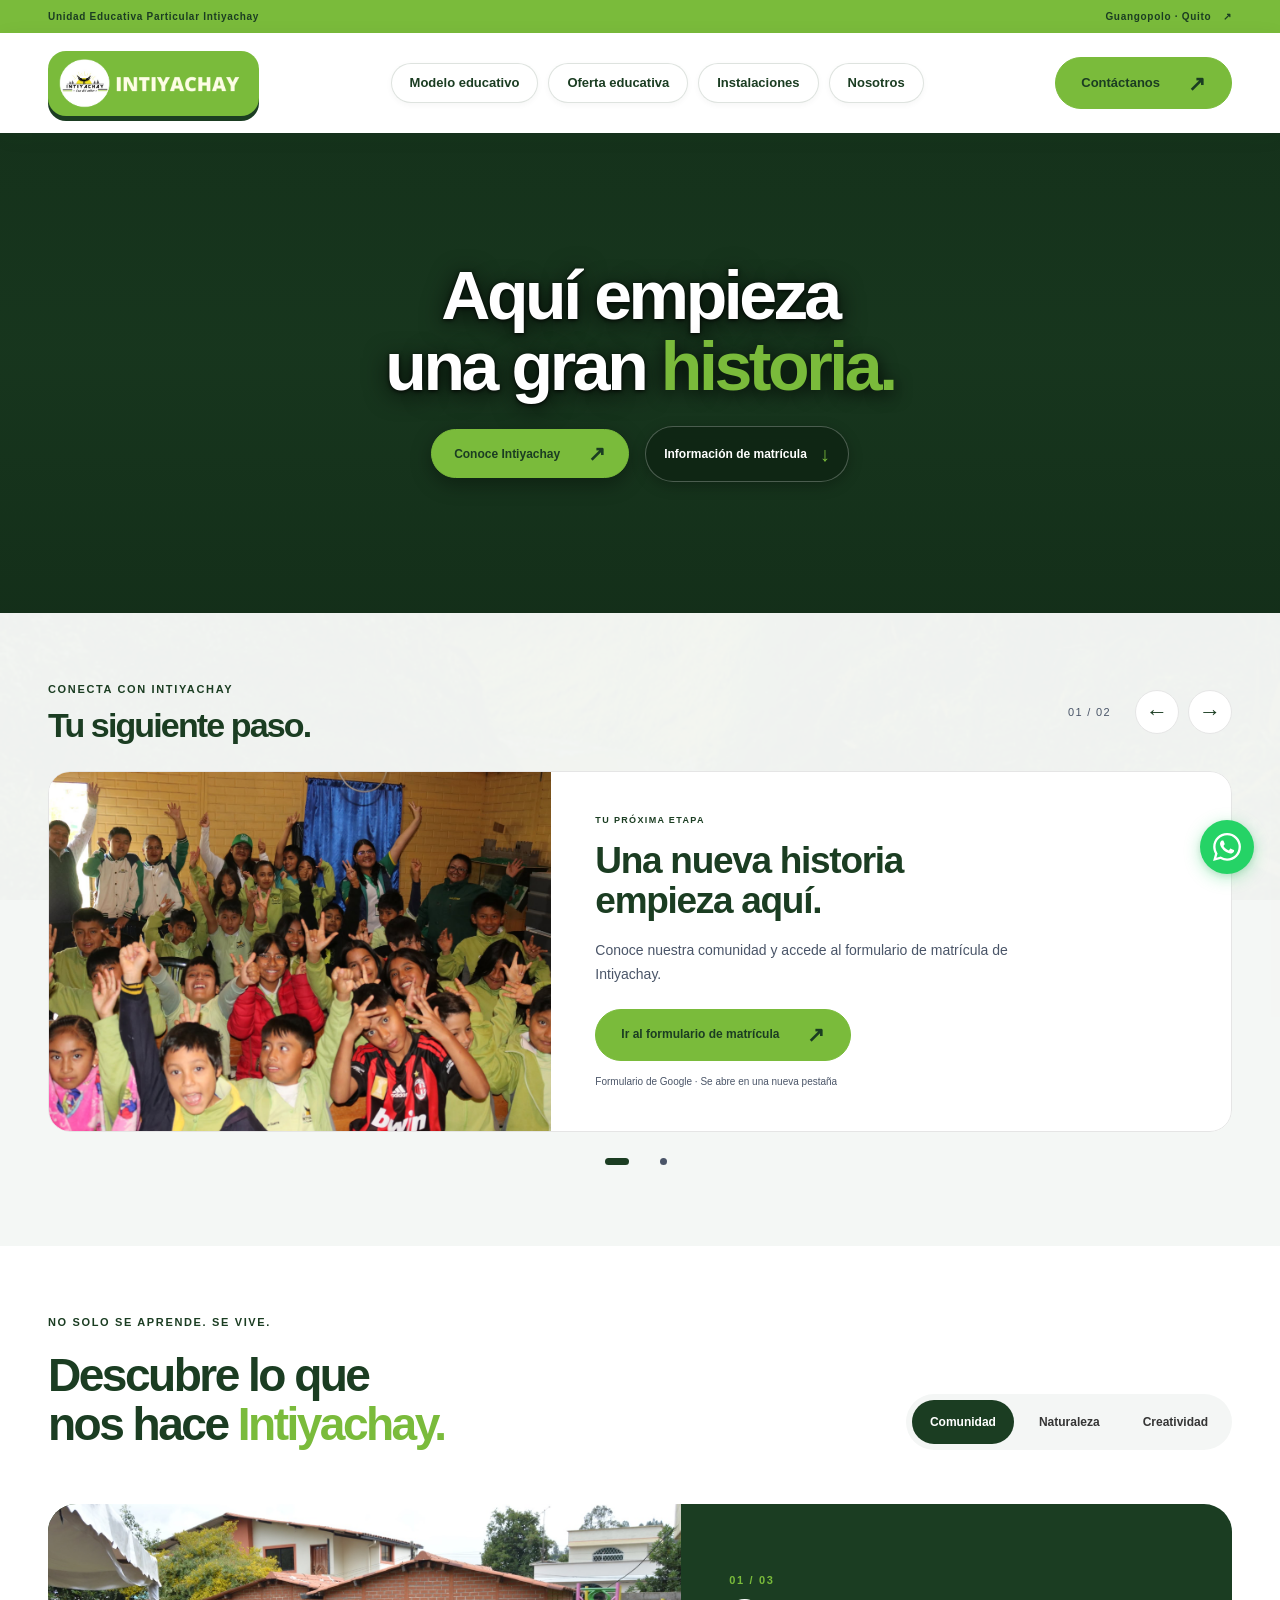
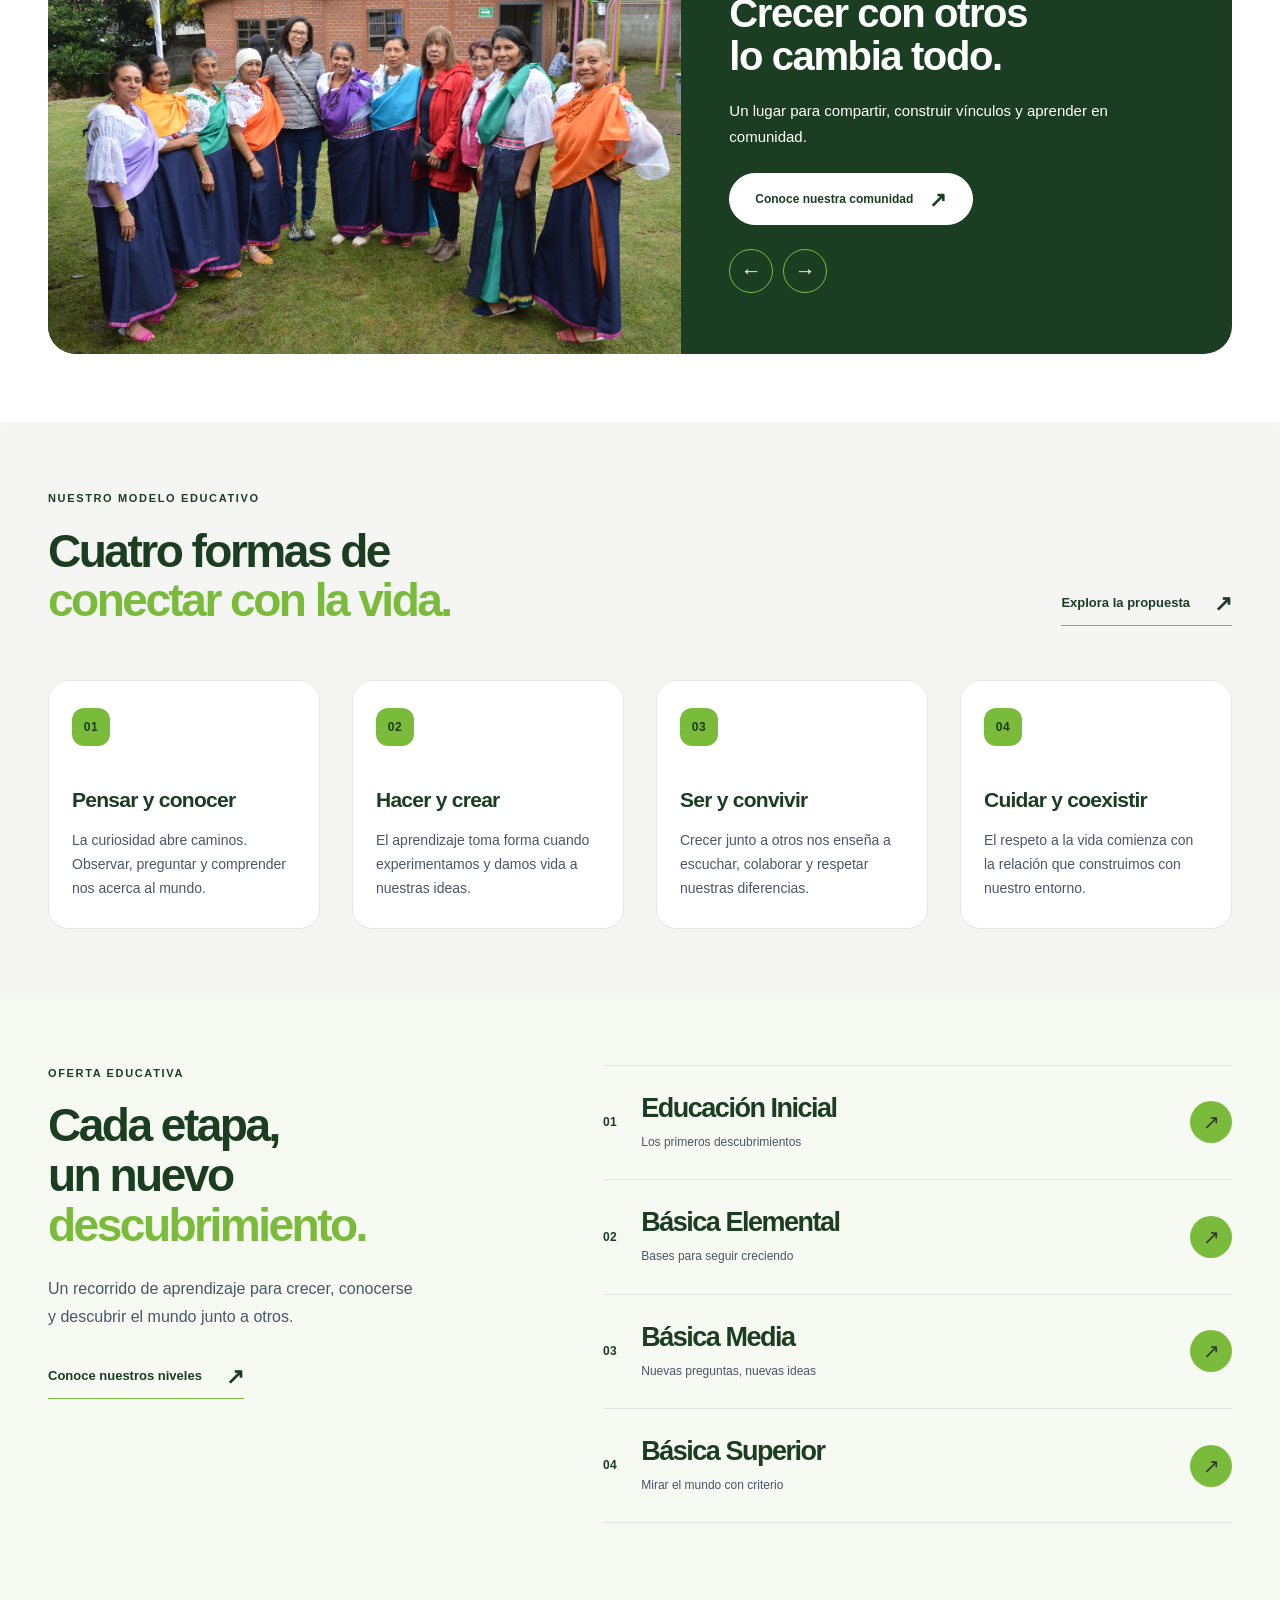
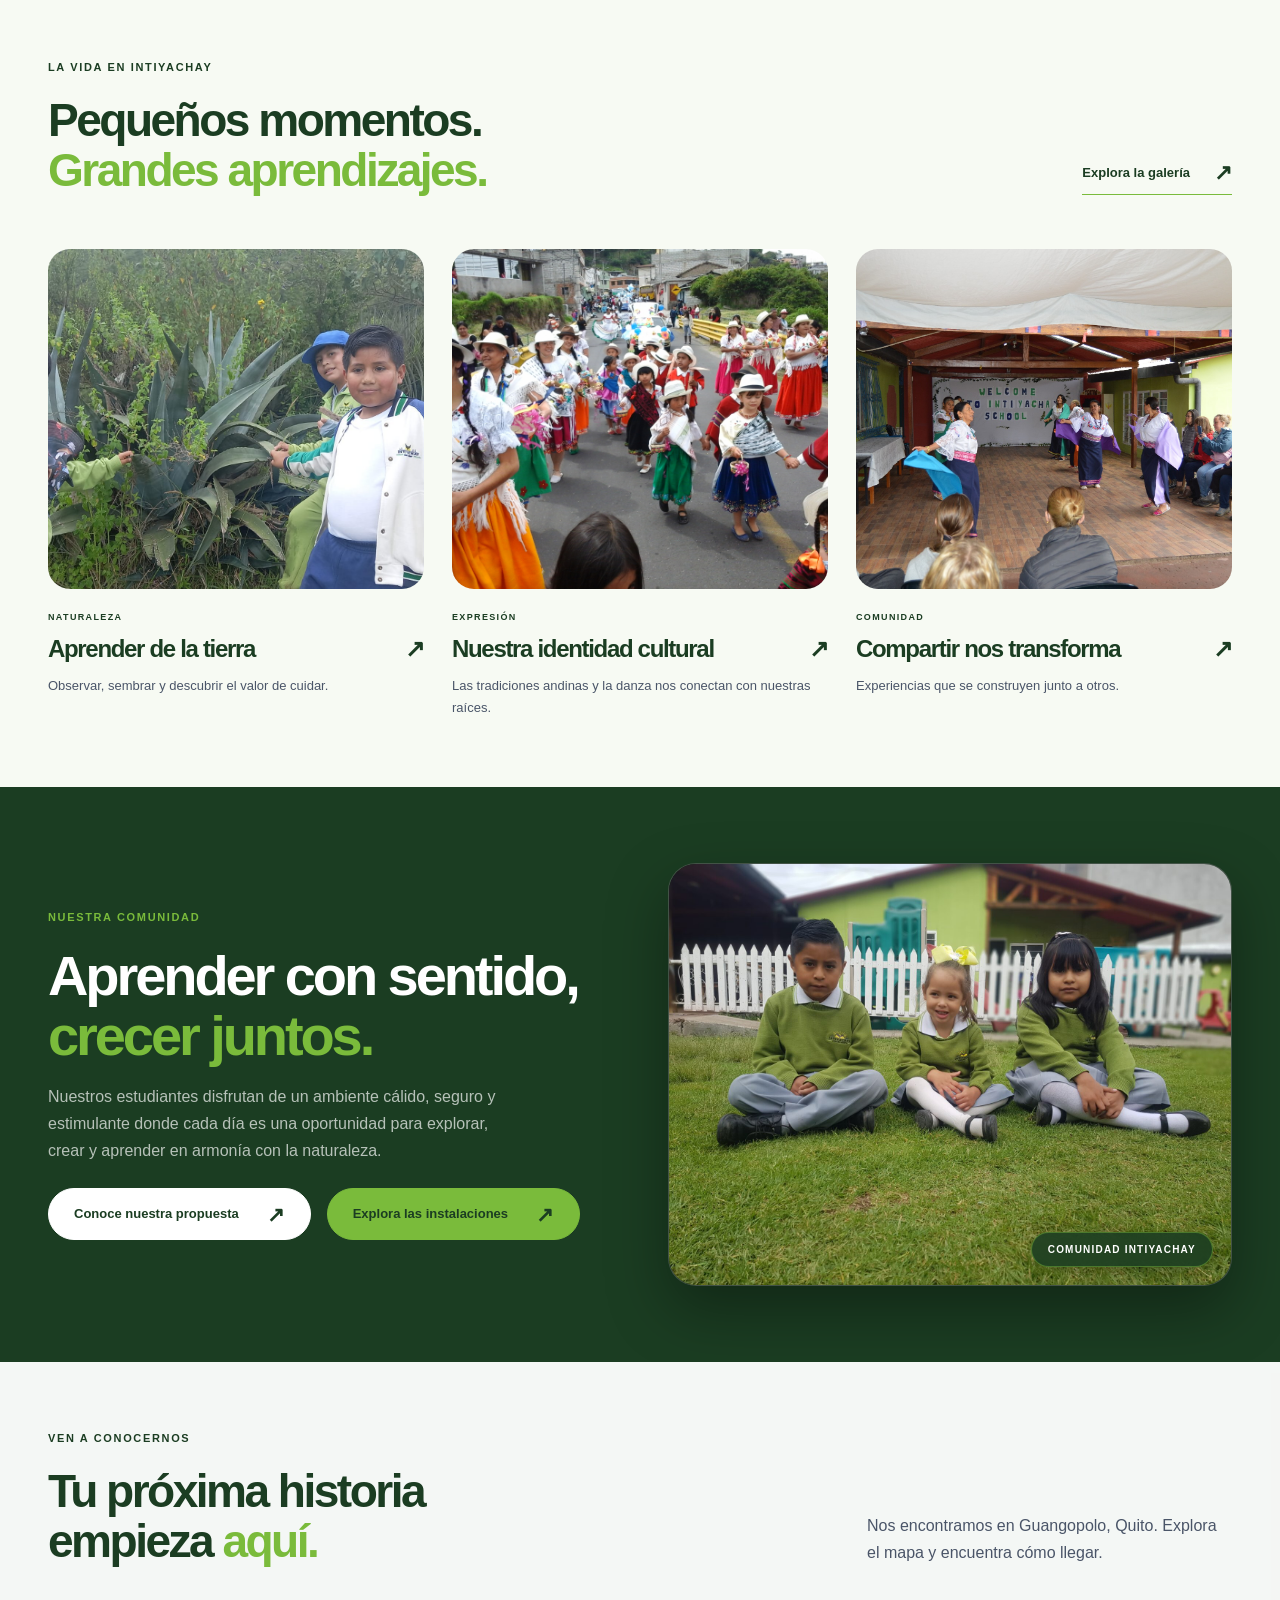
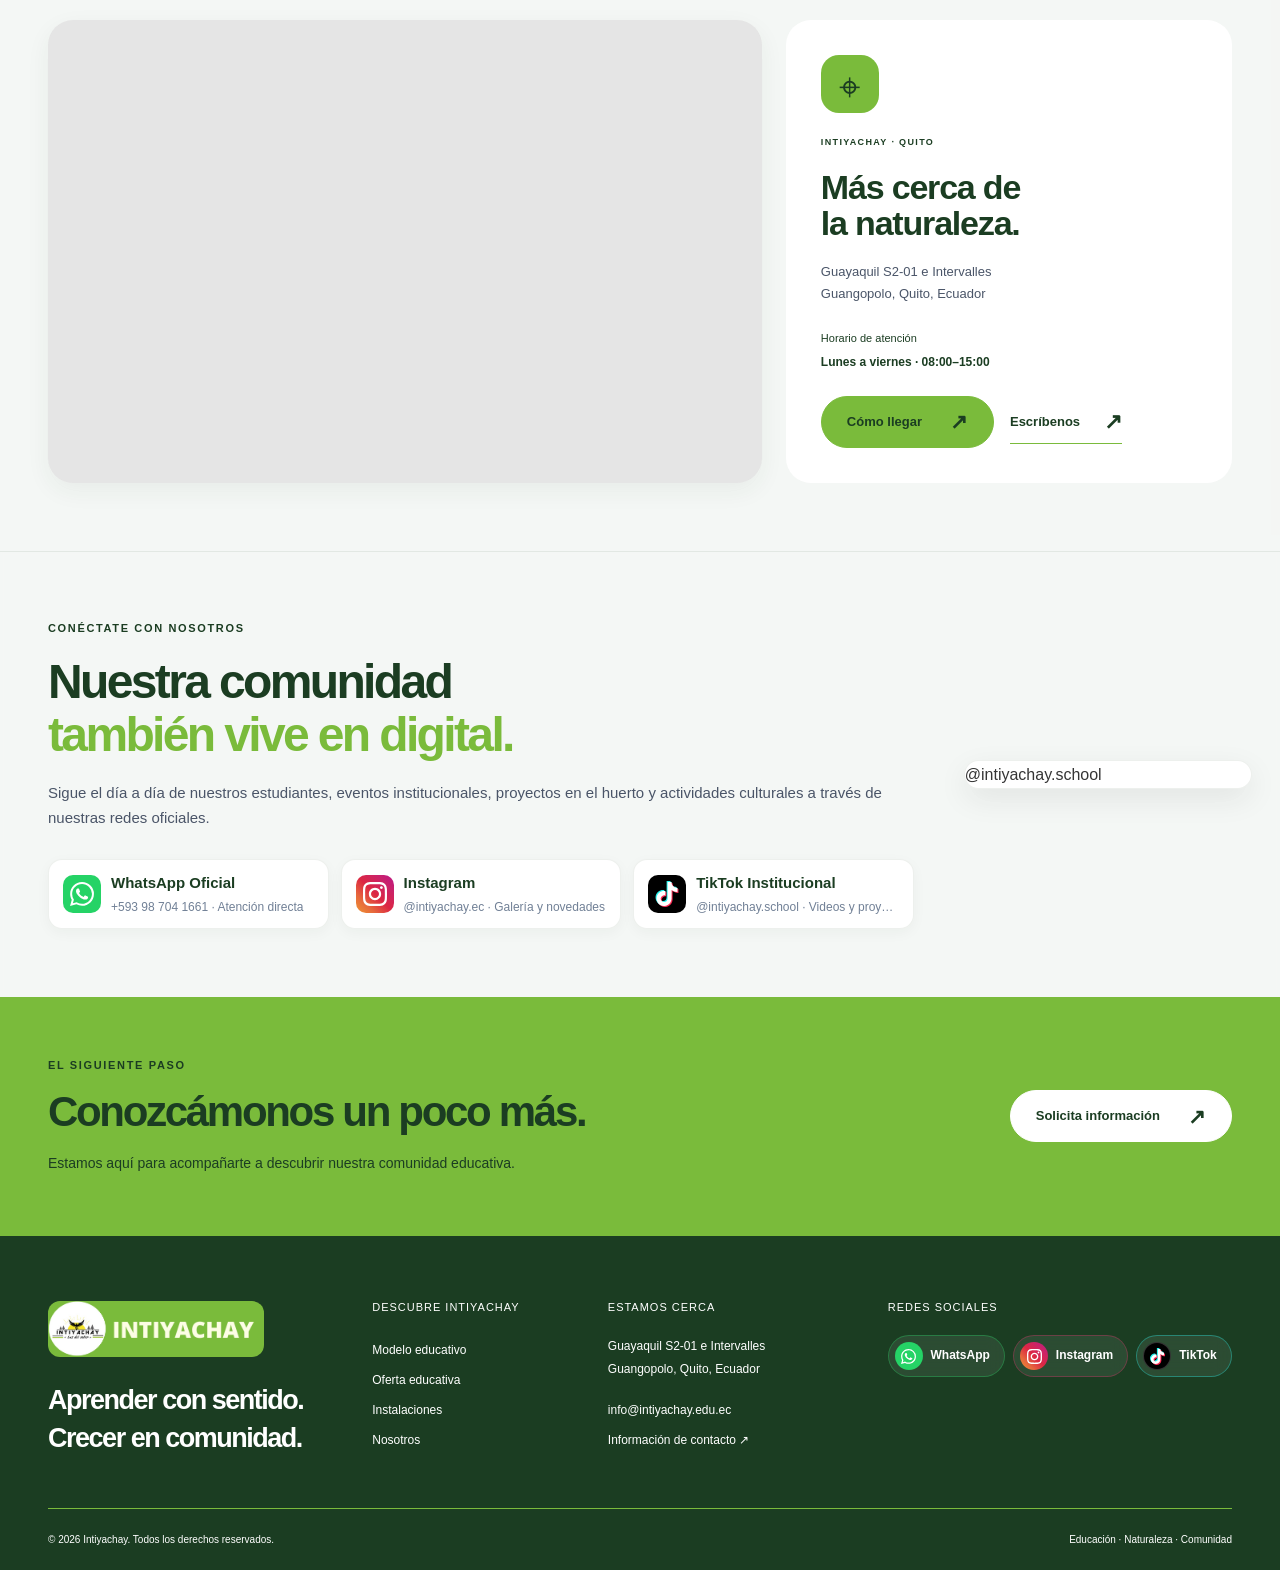
==== index.html @ d3e2aaf1 "Initial commit: Rediseño Intiyachay Vinculación" ====
<!DOCTYPE html>

<html lang="es">

<head>
  <meta charset="utf-8" />
  <meta content="width=device-width, initial-scale=1" name="viewport" />
  <meta content="Conoce Intiyachay: educación, naturaleza y comunidad en Guangopolo, Quito." name="description" />
  <meta content="noindex,nofollow" name="robots" />
  <meta content="#7ABB3B" name="theme-color" />
  <title>Aprender para la vida | Intiyachay</title>
  <link href="/assets/styles.css" rel="stylesheet" />
  <script defer="" src="/assets/site.js"></script>
</head>

<body><a class="skip" href="#contenido">Saltar al contenido</a>
  <div class="utility">
    <div class="container"><span>Unidad Educativa Particular Intiyachay</span><a href="/contacto/#ubicacion">Guangopolo
        · Quito <span aria-hidden="true">↗</span></a></div>
  </div>
  <header class="header">
    <div class="container nav-row"><a aria-label="Intiyachay, inicio" class="brand" href="/"><img
          alt="Logo horizontal original, con símbolo y nombre incluidos" class="" height="70" loading="eager"
          src="/assets/logo.png" width="270" /></a>
      <nav aria-label="Navegación principal" class="desktop-nav"><a href="/modelo-educativo/">Modelo educativo</a><a
          href="/oferta-educativa/">Oferta educativa</a><a href="/nuestras-instalciones/">Instalaciones</a><a
          href="/acerca-de-nosotros/">Nosotros</a></nav><a class="button small header-cta"
        href="/contacto/">Contáctanos<span aria-hidden="true">↗</span></a><button aria-controls="mobile-menu"
        aria-expanded="false" aria-label="Abrir menú" class="menu-toggle"><span></span><span></span></button>
    </div>
    <nav aria-label="Navegación móvil" hidden="" id="mobile-menu"><a href="/">Inicio</a><a
        href="/modelo-educativo/">Modelo educativo</a><a href="/oferta-educativa/">Oferta educativa</a><a
        href="/nuestras-instalciones/">Instalaciones</a><a href="/acerca-de-nosotros/">Nosotros</a><a
        href="/contacto/">Contacto</a></nav>
  </header>
  <main id="contenido">
    <section class="photo-hero video-bg-hero">
      <div class="hero-video-bg-wrap" aria-hidden="true">
        <video id="hero-school-video" autoplay muted loop playsinline preload="auto"
          poster="https://res.cloudinary.com/xzrna9hx/video/upload/so_2.5/v1792434461/education_intiyachayschool_7476114981381999877.jpg" class="hero-bg-video">
          <source
            src="https://res.cloudinary.com/xzrna9hx/video/upload/so_2.5/v1792434461/education_intiyachayschool_7476114981381999877.mp4"
            type="video/mp4" />Tu navegador no soporta reproducción de video.
        </video>
        <div class="hero-video-overlay"></div>
      </div>
      <div class="container hero-centered-container">
        <div class="photo-hero-copy hero-centered-copy">
          <h1>Aquí empieza<br />una gran <em>historia.</em></h1>
          <div class="actions">
            <a class="button" href="/modelo-educativo/">Conoce Intiyachay <span aria-hidden="true">↗</span></a>
            <a class="hero-secondary" href="#admisiones">Información de matrícula <span aria-hidden="true">↓</span></a>
          </div>
        </div>
      </div>
    </section>
    <section class="admissions-section" id="admisiones">
      <div class="container">
        <div class="admissions-heading">
          <div>
            <p class="eyebrow">CONECTA CON INTIYACHAY</p>
            <h2>Tu siguiente paso.</h2>
          </div>
          <div class="admission-controls"><span aria-live="polite" id="admission-count">01 / 02</span><button
              aria-label="Opción anterior de matrícula" id="admission-prev">←</button><button
              aria-label="Siguiente opción de matrícula" id="admission-next">→</button></div>
        </div>
        <div aria-label="Matrícula y actualización de datos" aria-roledescription="carrusel" class="admission-track"
          id="admission-track" role="region" tabindex="0">
          <article aria-label="1 de 2" aria-roledescription="diapositiva" class="admission-slide" id="slide-matricula">
            <div class="admission-image"><img alt="Estudiantes de Intiyachay en el jardín" height="1063" loading="lazy"
                src="/assets/historia-matricula.png" width="1280" /></div>
            <div class="admission-copy">
              <p class="eyebrow">TU PRÓXIMA ETAPA</p>
              <h3>Una nueva historia<br />empieza aquí.</h3>
              <p>Conoce nuestra comunidad y accede al formulario de matrícula de Intiyachay.</p><a class="button"
                href="https://docs.google.com/forms/d/e/1FAIpQLSeB1UW_MxGAD-Ws3VpCWZoEnzSv0jy-G7tlhfbfS23MJl0i-w/viewform"
                rel="noopener noreferrer" target="_blank">Ir al formulario de matrícula <span
                  aria-hidden="true">↗</span><span class="sr-only"> (Google Forms, nueva pestaña)</span></a><span
                class="form-note">Formulario de Google · Se abre en una nueva pestaña</span>
            </div>
          </article>
          <article aria-label="2 de 2" aria-roledescription="diapositiva" class="admission-slide" id="slide-datos">
            <div class="admission-image"><img alt="Comunidad de Intiyachay reunida" height="1063" loading="lazy"
                src="/assets/ninos-2do.jpg" width="1600" /></div>
            <div class="admission-copy">
              <p class="eyebrow">PARA NUESTRAS FAMILIAS</p>
              <h3>Sigamos creciendo<br />en comunidad.</h3>
              <p>Si ya formas parte de Intiyachay, accede al formulario de actualización de datos.</p><a class="button"
                href="https://docs.google.com/forms/d/e/1FAIpQLScJYqmVJ4dqxmjQPqfVJs_YnecJccep5hSrfWsobwogfGZnBA/viewform"
                rel="noopener noreferrer" target="_blank">Actualizar mis datos <span aria-hidden="true">↗</span><span
                  class="sr-only"> (Google Forms, nueva pestaña)</span></a><span class="form-note">Formulario de Google
                · Se abre en una nueva pestaña</span>
            </div>
          </article>
        </div>
        <div aria-label="Seleccionar opción" class="admission-dots" role="group"><button aria-label="Mostrar matrícula"
            aria-pressed="true" data-admission="0"></button><button aria-label="Mostrar actualización de datos"
            aria-pressed="false" data-admission="1"></button></div>
      </div>
    </section>
    <section class="experience-switcher section" id="experiencias">
      <div class="container">
        <div class="section-top">
          <div>
            <p class="eyebrow">NO SOLO SE APRENDE. SE VIVE.</p>
            <h2>Descubre lo que<br />nos hace <em>Intiyachay.</em></h2>
          </div>
          <div aria-label="Explorar experiencias" class="experience-controls" role="group"><button aria-pressed="true"
              data-experience="0">Comunidad</button><button aria-pressed="false"
              data-experience="1">Naturaleza</button><button aria-pressed="false"
              data-experience="2">Creatividad</button></div>
        </div>
        <div class="experience-stage"><img alt="La comunidad de Intiyachay reunida" height="1063" id="experience-image"
            loading="lazy" src="/assets/comunidad-actividad.jpeg" width="1600" />
          <div class="experience-story"><span class="eyebrow" id="experience-count">01 / 03</span>
            <h3 id="experience-title">Crecer con otros<br />lo cambia todo.</h3>
            <p id="experience-text">Un lugar para compartir, construir vínculos y aprender en comunidad.</p><a
              class="button light" href="/acerca-de-nosotros/" id="experience-link">Conoce nuestra comunidad <span
                aria-hidden="true">↗</span></a>
            <div class="experience-arrows"><button aria-label="Experiencia anterior"
                id="experience-prev">←</button><button aria-label="Experiencia siguiente"
                id="experience-next">→</button></div>
          </div>
        </div>
      </div>
    </section>
    <section class="section soft">
      <div class="container">
        <div class="section-top">
          <div>
            <p class="eyebrow">NUESTRO MODELO EDUCATIVO</p>
            <h2>Cuatro formas de<br /> <em>conectar con la vida.</em></h2>
          </div><a class="text-link" href="/modelo-educativo/">Explora la propuesta<span aria-hidden="true">↗</span></a>
        </div>
        <div class="pillars">
          <article><span class="number">01</span>
            <h3>Pensar y conocer</h3>
            <p>La curiosidad abre caminos. Observar, preguntar y comprender nos acerca al mundo.</p>
          </article>
          <article><span class="number">02</span>
            <h3>Hacer y crear</h3>
            <p>El aprendizaje toma forma cuando experimentamos y damos vida a nuestras ideas.</p>
          </article>
          <article><span class="number">03</span>
            <h3>Ser y convivir</h3>
            <p>Crecer junto a otros nos enseña a escuchar, colaborar y respetar nuestras diferencias.</p>
          </article>
          <article><span class="number">04</span>
            <h3>Cuidar y coexistir</h3>
            <p>El respeto a la vida comienza con la relación que construimos con nuestro entorno.</p>
          </article>
        </div>
      </div>
    </section>
    <section class="section container education-layout">
      <div>
        <p class="eyebrow">OFERTA EDUCATIVA</p>
        <h2>Cada etapa,<br /> un nuevo<br /> <em>descubrimiento.</em></h2>
        <p class="section-description">Un recorrido de aprendizaje para crecer, conocerse y descubrir el mundo junto a
          otros.</p><a class="text-link" href="/oferta-educativa/">Conoce nuestros niveles<span
            aria-hidden="true">↗</span></a>
      </div>
      <div class="level-rows"><a href="/oferta-educativa/#inicial"><span class="number">01</span>
          <div>
            <h3>Educación Inicial</h3>
            <p>Los primeros descubrimientos</p>
          </div><span aria-hidden="true" class="round-arrow">↗</span>
        </a><a href="/oferta-educativa/#basica-elemental"><span class="number">02</span>
          <div>
            <h3>Básica Elemental</h3>
            <p>Bases para seguir creciendo</p>
          </div><span aria-hidden="true" class="round-arrow">↗</span>
        </a><a href="/oferta-educativa/#basica-media"><span class="number">03</span>
          <div>
            <h3>Básica Media</h3>
            <p>Nuevas preguntas, nuevas ideas</p>
          </div><span aria-hidden="true" class="round-arrow">↗</span>
        </a><a href="/oferta-educativa/#basica-superior"><span class="number">04</span>
          <div>
            <h3>Básica Superior</h3>
            <p>Mirar el mundo con criterio</p>
          </div><span aria-hidden="true" class="round-arrow">↗</span>
        </a></div>
    </section>
    <section class="section stories">
      <div class="container">
        <div class="section-top">
          <div>
            <p class="eyebrow">LA VIDA EN INTIYACHAY</p>
            <h2>Pequeños momentos.<br /> <em>Grandes aprendizajes.</em></h2>
          </div><a class="text-link" href="/nuestras-instalciones/#galeria">Explora la galería<span
              aria-hidden="true">↗</span></a>
        </div>
        <div class="story-grid"><a class="story" href="/nuestras-instalciones/#galeria">
            <div class="story-photo"><img alt="Estudiante trabajando con una herramienta en la tierra" class=""
                height="1062" loading="lazy" src="/assets/huerto-cosecha.jpeg" width="595" /></div><span
              class="eyebrow">NATURALEZA</span>
            <h3>Aprender de la tierra <span aria-hidden="true">↗</span></h3>
            <p>Observar, sembrar y descubrir el valor de cuidar.</p>
          </a><a class="story" href="/nuestras-instalciones/#galeria">
            <div class="story-photo"><img alt="Personas pintando un mural" class="" height="1063" loading="lazy"
                src="/assets/danza-desfile.jpg" width="1600" /></div><span class="eyebrow">EXPRESIÓN</span>
            <h3>Nuestra identidad cultural <span aria-hidden="true">↗</span></h3>
            <p>Las tradiciones andinas y la danza nos conectan con nuestras raíces.</p>
          </a><a class="story" href="/nuestras-instalciones/#galeria">
            <div class="story-photo"><img alt="Actividad grupal en un espacio cubierto" class="" height="1063"
                loading="lazy" src="/assets/actividad-patio.jpeg" width="1600" /></div><span
              class="eyebrow">COMUNIDAD</span>
            <h3>Compartir nos transforma <span aria-hidden="true">↗</span></h3>
            <p>Experiencias que se construyen junto a otros.</p>
          </a></div>
      </div>
    </section>
    <section class="school-film section">
      <div class="container film-layout">
        <div class="film-copy">
          <p class="eyebrow">NUESTRA COMUNIDAD</p>
          <h2>Aprender con sentido,<br /><em>crecer juntos.</em></h2>
          <p>Nuestros estudiantes disfrutan de un ambiente cálido, seguro y estimulante donde cada día es una
            oportunidad para explorar, crear y aprender en armonía con la naturaleza.</p>
          <div class="actions" style="margin-top:24px;display:flex;gap:16px;flex-wrap:wrap;"><a class="button light"
              href="/modelo-educativo/">Conoce nuestra propuesta <span aria-hidden="true">↗</span></a><a class="button"
              href="/nuestras-instalciones/"
              style="background:var(--green);color:var(--forest);border-color:var(--green);">Explora las instalaciones
              <span aria-hidden="true">↗</span></a></div>
        </div>
        <div class="film-slot student-highlight-card">
          <div class="highlight-image-wrap"><img
              alt="Tres estudiantes de Intiyachay con uniforme verde en el jardín escolar" height="1152" loading="lazy"
              src="/assets/portada-estudiantes.jpeg" width="1536" />
            <div class="highlight-photo-badge"><span>COMUNIDAD INTIYACHAY</span></div>
          </div>
        </div>
      </div>
    </section>
    <section class="location-experience section" id="visitanos">
      <div class="container">
        <div class="section-top">
          <div>
            <p class="eyebrow">VEN A CONOCERNOS</p>
            <h2>Tu próxima historia<br />empieza <em>aquí.</em></h2>
          </div>
          <p class="section-description">Nos encontramos en Guangopolo, Quito. Explora el mapa y encuentra cómo llegar.
          </p>
        </div>
        <div class="map-layout">
          <div class="map-card"><iframe allowfullscreen="" loading="lazy" referrerpolicy="no-referrer-when-downgrade"
              src="https://maps.google.com/maps?q=Plantel%20Educativo%20IntiYachay%2C%20Quito%20170801&amp;t=m&amp;z=17&amp;output=embed&amp;iwloc=near"
              title="Mapa de ubicación de la Unidad Educativa Intiyachay en Guangopolo"></iframe></div>
          <div class="location-card"><span aria-hidden="true" class="location-pin">⌖</span>
            <p class="eyebrow">INTIYACHAY · QUITO</p>
            <h3>Más cerca de<br />la naturaleza.</h3>
            <p>Guayaquil S2-01 e Intervalles<br />Guangopolo, Quito, Ecuador</p>
            <div class="location-hours"><span>Horario de atención</span><strong>Lunes a viernes · 08:00–15:00</strong>
            </div><a class="button"
              href="https://www.google.com/maps/dir/?api=1&amp;destination=Plantel+Educativo+Intiyachay+Quito"
              rel="noopener noreferrer" target="_blank">Cómo llegar <span aria-hidden="true">↗</span><span
                class="sr-only"> (nueva pestaña)</span></a><a class="text-link"
              href="mailto:info@intiyachay.edu.ec">Escríbenos <span aria-hidden="true">↗</span></a>
          </div>
        </div>
      </div>
    </section>
    <section class="community-social-section section soft">
      <div class="container community-social-grid">
        <div class="community-social-copy">
          <p class="eyebrow">CONÉCTATE CON NOSOTROS</p>
          <h2>Nuestra comunidad<br /><em>también vive en digital.</em></h2>
          <p>Sigue el día a día de nuestros estudiantes, eventos institucionales, proyectos en el huerto y actividades
            culturales a través de nuestras redes oficiales.</p>
          <div class="social-channels-list"><a class="social-channel-item whatsapp"
              href="https://api.whatsapp.com/send?phone=593987041661&amp;text=%C2%A1Buen%20d%C3%ADa%20Centro%20Educativo%20Particular%20Intiyachay!%20%F0%9F%8C%9F%20Deseo%20m%C3%A1s%20informaci%C3%B3n%20sobre%20sus%20servicios%20educativos%20%20%F0%9F%93%9A"
              target="_blank" rel="noopener noreferrer">
              <div class="social-channel-icon"><svg viewBox="0 0 24 24" fill="currentColor">
                  <path
                    d="M17.472 14.382c-.297-.149-1.758-.867-2.03-.967-.273-.099-.471-.148-.67.15-.197.297-.767.966-.94 1.164-.173.199-.347.223-.644.075-.297-.15-1.255-.463-2.39-1.475-.883-.788-1.48-1.761-1.653-2.059-.173-.297-.019-.458.13-.606.134-.133.298-.347.446-.52.149-.174.198-.298.298-.497.099-.198.05-.371-.025-.52-.075-.149-.669-1.612-.916-2.207-.242-.579-.487-.5-.669-.51l-.57-.01c-.198 0-.52.074-.792.372-.272.297-1.04 1.016-1.04 2.479 0 1.462 1.065 2.875 1.213 3.074.149.198 2.096 3.2 5.077 4.487.709.306 1.262.489 1.694.625.712.227 1.36.195 1.871.118.571-.085 1.758-.719 2.006-1.413.248-.694.248-1.289.173-1.413-.074-.124-.272-.198-.57-.347m-5.421 7.403h-.004a9.87 9.87 0 01-5.031-1.378l-.361-.214-3.741.982.998-3.648-.235-.374a9.86 9.86 0 01-1.51-5.26c.001-5.45 4.436-9.884 9.888-9.884 2.64 0 5.122 1.03 6.988 2.898a9.825 9.825 0 012.893 6.994c-.003 5.45-4.437 9.884-9.885 9.884m8.413-18.297A11.815 11.815 0 0012.05 0C5.495 0 .16 5.335.157 11.892c0 2.096.547 4.142 1.588 5.945L.057 24l6.305-1.654a11.882 11.882 0 005.683 1.448h.005c6.554 0 11.89-5.335 11.893-11.893a11.821 11.821 0 00-3.48-8.413z" />
                </svg></div>
              <div class="social-channel-details"><strong>WhatsApp Oficial</strong><span>+593 98 704 1661 · Atención
                  directa</span></div><span class="social-channel-badge">Escribir ↗</span>
            </a><a class="social-channel-item instagram" href="https://www.instagram.com/intiyachay.ec/" target="_blank"
              rel="noopener noreferrer">
              <div class="social-channel-icon"><svg viewBox="0 0 24 24" fill="currentColor">
                  <path
                    d="M12 2.163c3.204 0 3.584.012 4.85.07 3.252.148 4.771 1.691 4.919 4.919.058 1.265.069 1.645.069 4.849 0 3.205-.012 3.584-.069 4.849-.149 3.225-1.664 4.771-4.919 4.919-1.266.058-1.644.07-4.85.07-3.204 0-3.584-.012-4.849-.07-3.26-.149-4.771-1.699-4.919-4.92-.058-1.265-.07-1.644-.07-4.849 0-3.204.013-3.583.07-4.849.149-3.227 1.664-4.771 4.919-4.919 1.266-.057 1.645-.069 4.849-.069zm0-2.163c-3.259 0-3.667.014-4.947.072-4.358.2-6.78 2.618-6.98 6.98-.059 1.281-.073 1.689-.073 4.948 0 3.259.014 3.668.072 4.948.2 4.358 2.618 6.78 6.98 6.98 1.281.058 1.689.072 4.948.072 3.259 0 3.668-.014 4.948-.072 4.354-.2 6.782-2.618 6.979-6.98.059-1.28.073-1.689.073-4.948 0-3.259-.014-3.667-.072-4.947-.196-4.354-2.617-6.78-6.979-6.98-1.281-.059-1.69-.073-4.949-.073zm0 5.838c-3.403 0-6.162 2.759-6.162 6.162s2.759 6.163 6.162 6.163 6.162-2.759 6.162-6.163c0-3.403-2.759-6.162-6.162-6.162zm0 10.162c-2.209 0-4-1.79-4-4 0-2.209 1.791-4 4-4s4 1.791 4 4c0 2.21-1.791 4-4 4zm6.406-11.845c-.796 0-1.441.645-1.441 1.44s.645 1.44 1.441 1.44c.795 0 1.439-.645 1.439-1.44s-.644-1.44-1.439-1.44z" />
                </svg></div>
              <div class="social-channel-details"><strong>Instagram</strong><span>@intiyachay.ec · Galería y
                  novedades</span></div><span class="social-channel-badge">Seguir ↗</span>
            </a><a class="social-channel-item tiktok" href="https://www.tiktok.com/@intiyachay.school" target="_blank"
              rel="noopener noreferrer">
              <div class="social-channel-icon"><svg viewBox="0 0 24 24" fill="currentColor">
                  <path
                    d="M12.525.02c1.31-.02 2.61-.01 3.91-.02.08 1.53.63 3.09 1.75 4.17 1.12 1.11 2.7 1.62 4.24 1.79v4.03c-1.44-.05-2.89-.35-4.2-.97-.57-.26-1.1-.59-1.62-.93-.01 2.92.01 5.84-.02 8.75-.08 1.4-.54 2.79-1.35 3.94-1.31 1.92-3.58 3.17-5.91 3.21-1.43.08-2.86-.31-4.08-1.03-2.02-1.19-3.44-3.37-3.65-5.71-.02-.5-.03-1-.01-1.49.18-1.9 1.12-3.72 2.58-4.96 1.66-1.44 3.98-2.13 6.15-1.72.02 1.48-.04 2.96-.04 4.44-.99-.32-2.15-.23-3.02.37-.63.41-1.11 1.04-1.36 1.75-.21.51-.24 1.07-.14 1.61.24 1.64 1.82 2.89 3.5 2.74 1.41-.05 2.67-.97 3.09-2.31.2-.53.28-1.1.27-1.67V0z" />
                </svg></div>
              <div class="social-channel-details"><strong>TikTok Institucional</strong><span>@intiyachay.school · Videos
                  y proyectos</span></div><span class="social-channel-badge">Seguir ↗</span>
            </a></div>
        </div>
        <div class="community-tiktok-creator-wrap">
          <blockquote class="tiktok-embed" cite="https://www.tiktok.com/@intiyachay.school"
            data-unique-id="intiyachay.school" data-embed-type="creator" style="max-width: 780px; min-width: 288px;">
            <section><a target="_blank"
                href="https://www.tiktok.com/@intiyachay.school?refer=creator_embed">@intiyachay.school</a></section>
          </blockquote>
        </div>
      </div>
    </section>
    <section class="contact-band">
      <div class="container">
        <div>
          <p class="eyebrow">EL SIGUIENTE PASO</p>
          <h2>Conozcámonos un poco más.</h2>
          <p>Estamos aquí para acompañarte a descubrir nuestra comunidad educativa.</p>
        </div><a class="button light" href="/contacto/">Solicita información<span aria-hidden="true">↗</span></a>
      </div>
    </section>
  </main>
  <footer>
    <div class="container footer-grid">
      <div class="footer-brand"><a aria-label="Intiyachay, inicio" href="/"><img
            alt="Logo horizontal original, con símbolo y nombre incluidos" class="" height="70" loading="lazy"
            src="/assets/logo.png" width="270" /></a>
        <p>Aprender con sentido.<br /> Crecer en comunidad.</p>
      </div>
      <div>
        <h2>Descubre Intiyachay</h2><a href="/modelo-educativo/">Modelo educativo</a><a href="/oferta-educativa/">Oferta
          educativa</a><a href="/nuestras-instalciones/">Instalaciones</a><a href="/acerca-de-nosotros/">Nosotros</a>
      </div>
      <div>
        <h2>Estamos cerca</h2>
        <p>Guayaquil S2-01 e Intervalles<br /> Guangopolo, Quito, Ecuador</p><a
          href="mailto:info@intiyachay.edu.ec">info@intiyachay.edu.ec</a><a href="/contacto/">Información de contacto
          ↗</a>
      </div>
      <div>
        <h2>Redes Sociales</h2>
        <div class="footer-social-strip">
          <a href="https://api.whatsapp.com/send?phone=593987041661&amp;text=%C2%A1Buen%20d%C3%ADa%20Centro%20Educativo%20Particular%20Intiyachay!%20%F0%9F%8C%9F%20Deseo%20m%C3%A1s%20informaci%C3%B3n%20sobre%20sus%20servicios%20educativos%20%20%F0%9F%93%9A"
            target="_blank" rel="noopener noreferrer" class="footer-social-btn whatsapp">
            <span class="icon-circle"><svg viewBox="0 0 24 24" fill="currentColor">
                <path
                  d="M17.472 14.382c-.297-.149-1.758-.867-2.03-.967-.273-.099-.471-.148-.67.15-.197.297-.767.966-.94 1.164-.173.199-.347.223-.644.075-.297-.15-1.255-.463-2.39-1.475-.883-.788-1.48-1.761-1.653-2.059-.173-.297-.019-.458.13-.606.134-.133.298-.347.446-.52.149-.174.198-.298.298-.497.099-.198.05-.371-.025-.52-.075-.149-.669-1.612-.916-2.207-.242-.579-.487-.5-.669-.51l-.57-.01c-.198 0-.52.074-.792.372-.272.297-1.04 1.016-1.04 2.479 0 1.462 1.065 2.875 1.213 3.074.149.198 2.096 3.2 5.077 4.487.709.306 1.262.489 1.694.625.712.227 1.36.195 1.871.118.571-.085 1.758-.719 2.006-1.413.248-.694.248-1.289.173-1.413-.074-.124-.272-.198-.57-.347m-5.421 7.403h-.004a9.87 9.87 0 01-5.031-1.378l-.361-.214-3.741.982.998-3.648-.235-.374a9.86 9.86 0 01-1.51-5.26c.001-5.45 4.436-9.884 9.888-9.884 2.64 0 5.122 1.03 6.988 2.898a9.825 9.825 0 012.893 6.994c-.003 5.45-4.437 9.884-9.885 9.884m8.413-18.297A11.815 11.815 0 0012.05 0C5.495 0 .16 5.335.157 11.892c0 2.096.547 4.142 1.588 5.945L.057 24l6.305-1.654a11.882 11.882 0 005.683 1.448h.005c6.554 0 11.89-5.335 11.893-11.893a11.821 11.821 0 00-3.48-8.413z" />
              </svg></span>
            <span>WhatsApp</span>
          </a>
          <a href="https://www.instagram.com/intiyachay.ec/" target="_blank" rel="noopener noreferrer"
            class="footer-social-btn instagram">
            <span class="icon-circle"><svg viewBox="0 0 24 24" fill="currentColor">
                <path
                  d="M12 2.163c3.204 0 3.584.012 4.85.07 3.252.148 4.771 1.691 4.919 4.919.058 1.265.069 1.645.069 4.849 0 3.205-.012 3.584-.069 4.849-.149 3.225-1.664 4.771-4.919 4.919-1.266.058-1.644.07-4.85.07-3.204 0-3.584-.012-4.849-.07-3.26-.149-4.771-1.699-4.919-4.92-.058-1.265-.07-1.644-.07-4.849 0-3.204.013-3.583.07-4.849.149-3.227 1.664-4.771 4.919-4.919 1.266-.057 1.645-.069 4.849-.069zm0-2.163c-3.259 0-3.667.014-4.947.072-4.358.2-6.78 2.618-6.98 6.98-.059 1.281-.073 1.689-.073 4.948 0 3.259.014 3.668.072 4.948.2 4.358 2.618 6.78 6.98 6.98 1.281.058 1.689.072 4.948.072 3.259 0 3.668-.014 4.948-.072 4.354-.2 6.782-2.618 6.979-6.98.059-1.28.073-1.689.073-4.948 0-3.259-.014-3.667-.072-4.947-.196-4.354-2.617-6.78-6.979-6.98-1.281-.059-1.69-.073-4.949-.073zm0 5.838c-3.403 0-6.162 2.759-6.162 6.162s2.759 6.163 6.162 6.163 6.162-2.759 6.162-6.163c0-3.403-2.759-6.162-6.162-6.162zm0 10.162c-2.209 0-4-1.79-4-4 0-2.209 1.791-4 4-4s4 1.791 4 4c0 2.21-1.791 4-4 4zm6.406-11.845c-.796 0-1.441.645-1.441 1.44s.645 1.44 1.441 1.44c.795 0 1.439-.645 1.439-1.44s-.644-1.44-1.439-1.44z" />
              </svg></span>
            <span>Instagram</span>
          </a>
          <a href="https://www.tiktok.com/@intiyachay.school" target="_blank" rel="noopener noreferrer"
            class="footer-social-btn tiktok">
            <span class="icon-circle"><svg viewBox="0 0 24 24" fill="currentColor">
                <path
                  d="M12.525.02c1.31-.02 2.61-.01 3.91-.02.08 1.53.63 3.09 1.75 4.17 1.12 1.11 2.7 1.62 4.24 1.79v4.03c-1.44-.05-2.89-.35-4.2-.97-.57-.26-1.1-.59-1.62-.93-.01 2.92.01 5.84-.02 8.75-.08 1.4-.54 2.79-1.35 3.94-1.31 1.92-3.58 3.17-5.91 3.21-1.43.08-2.86-.31-4.08-1.03-2.02-1.19-3.44-3.37-3.65-5.71-.02-.5-.03-1-.01-1.49.18-1.9 1.12-3.72 2.58-4.96 1.66-1.44 3.98-2.13 6.15-1.72.02 1.48-.04 2.96-.04 4.44-.99-.32-2.15-.23-3.02.37-.63.41-1.11 1.04-1.36 1.75-.21.51-.24 1.07-.14 1.61.24 1.64 1.82 2.89 3.5 2.74 1.41-.05 2.67-.97 3.09-2.31.2-.53.28-1.1.27-1.67V0z" />
              </svg></span>
            <span>TikTok</span>
          </a>
        </div>
      </div>
    </div>
    <div class="container footer-bottom"><span>© <span data-year="">2026</span> Intiyachay. Todos los derechos
        reservados.</span><span>Educación · Naturaleza · Comunidad</span></div>
  </footer>
  <script async src="https://www.tiktok.com/embed.js"></script><a class="whatsapp-float"
    href="https://api.whatsapp.com/send?phone=593987041661&amp;text=%C2%A1Buen%20d%C3%ADa%20Centro%20Educativo%20Particular%20Intiyachay!%20%F0%9F%8C%9F%20Deseo%20m%C3%A1s%20informaci%C3%B3n%20sobre%20sus%20servicios%20educativos%20%20%F0%9F%93%9A"
    target="_blank" rel="noopener noreferrer" aria-label="Escríbenos por WhatsApp"><span
      class="whatsapp-float-tooltip">¿Conversamos? Escríbenos</span><svg viewBox="0 0 24 24" fill="#FFFFFF" width="28"
      height="28" aria-hidden="true">
      <path
        d="M17.472 14.382c-.297-.149-1.758-.867-2.03-.967-.273-.099-.471-.148-.67.15-.197.297-.767.966-.94 1.164-.173.199-.347.223-.644.075-.297-.15-1.255-.463-2.39-1.475-.883-.788-1.48-1.761-1.653-2.059-.173-.297-.019-.458.13-.606.134-.133.298-.347.446-.52.149-.174.198-.298.298-.497.099-.198.05-.371-.025-.52-.075-.149-.669-1.612-.916-2.207-.242-.579-.487-.5-.669-.51l-.57-.01c-.198 0-.52.074-.792.372-.272.297-1.04 1.016-1.04 2.479 0 1.462 1.065 2.875 1.213 3.074.149.198 2.096 3.2 5.077 4.487.709.306 1.262.489 1.694.625.712.227 1.36.195 1.871.118.571-.085 1.758-.719 2.006-1.413.248-.694.248-1.289.173-1.413-.074-.124-.272-.198-.57-.347m-5.421 7.403h-.004a9.87 9.87 0 01-5.031-1.378l-.361-.214-3.741.982.998-3.648-.235-.374a9.86 9.86 0 01-1.51-5.26c.001-5.45 4.436-9.884 9.888-9.884 2.64 0 5.122 1.03 6.988 2.898a9.825 9.825 0 012.893 6.994c-.003 5.45-4.437 9.884-9.885 9.884m8.413-18.297A11.815 11.815 0 0012.05 0C5.495 0 .16 5.335.157 11.892c0 2.096.547 4.142 1.588 5.945L.057 24l6.305-1.654a11.882 11.882 0 005.683 1.448h.005c6.554 0 11.89-5.335 11.893-11.893a11.821 11.821 0 00-3.48-8.413z" />
    </svg></a>
</body>

</html>
---- assets/styles.css ----
:root {
  --green: #7ABB3B;
  --forest: #1B3D22;
  --soft: #F4F6F5;
  --white: #FFFFFF;
  --ink: #353535;
  --muted: #4A5568;
  --line: #E5E5E5;
  --turquoise: #16B7CC
}

* {
  box-sizing: border-box
}

html {
  scroll-behavior: smooth;
  scroll-padding-top: 115px
}

body {
  margin: 0;
  background: var(--white);
  color: var(--ink);
  font: 16px/1.7 Arial, Helvetica, sans-serif;
  -webkit-font-smoothing: antialiased
}

h1,
h2,
h3,
p,
figure {
  margin: 0
}

h1,
h2,
h3 {
  font-weight: 400;
  line-height: 1.12
}

h1,
h2 {
  font-family: Georgia, 'Times New Roman', serif;
  letter-spacing: -.045em;
  color: var(--forest)
}

h1 {
  font-size: clamp(48px, 5.4vw, 78px)
}

h2 {
  font-size: clamp(36px, 3.6vw, 52px)
}

h3 {
  font-size: 22px;
  letter-spacing: -.025em;
  line-height: 1.3
}

h1 em,
h2 em {
  font-weight: 400
}

a {
  color: inherit;
  text-decoration: none
}

a,
button {
  -webkit-tap-highlight-color: transparent
}

button {
  font: inherit;
  color: inherit;
  cursor: pointer
}

button,
a {
  touch-action: manipulation
}

button:focus-visible,
a:focus-visible,
summary:focus-visible {
  outline: 3px solid var(--forest);
  outline-offset: 5px
}

img {
  display: block;
  max-width: 100%;
  height: auto
}

button {
  border: 0;
  background: none
}

::selection {
  background: var(--green);
  color: var(--forest)
}

.container {
  width: min(1240px, calc(100% - 96px));
  margin-inline: auto
}

.section {
  padding-block: 104px
}

.soft {
  background: var(--soft)
}

.eyebrow {
  font-size: 11px;
  line-height: 1.5;
  font-weight: 700;
  letter-spacing: .15em;
  color: var(--forest);
  text-transform: uppercase;
  margin-bottom: 20px
}

.lead {
  font-size: 18px;
  line-height: 1.8;
  color: var(--muted);
  max-width: 530px
}

.section-description {
  max-width: 365px;
  color: var(--muted)
}

.button {
  display: inline-flex;
  align-items: center;
  justify-content: space-between;
  gap: 28px;
  min-height: 52px;
  padding: 13px 23px;
  background: var(--green);
  color: var(--forest);
  font-size: 13px;
  font-weight: 700;
  border: 1px solid var(--green);
  border-radius: 4px;
  transition: background .2s, transform .2s
}

.button span {
  font-size: 21px;
  line-height: 1
}

.button:hover {
  background: var(--forest);
  color: var(--white);
  border-color: var(--forest);
  transform: translateY(-2px)
}

.button.small {
  min-height: 46px;
  padding: 10px 18px
}

.button.light {
  background: var(--white);
  border-color: var(--white);
  flex-shrink: 0
}

.button.light:hover {
  background: var(--green);
  color: var(--forest);
  border-color: var(--green)
}

.text-link {
  display: inline-flex;
  gap: 24px;
  align-items: center;
  min-height: 44px;
  font-size: 13px;
  font-weight: 700;
  color: var(--forest);
  border-bottom: 1px solid var(--green)
}

.text-link span {
  font-size: 22px
}

.text-link:hover {
  border-color: var(--forest)
}

.actions {
  display: flex;
  gap: 28px;
  align-items: center;
  flex-wrap: wrap
}

.skip {
  position: fixed;
  top: -100px;
  left: 20px;
  background: var(--forest);
  color: var(--white);
  padding: 12px;
  z-index: 30
}

.skip:focus {
  top: 10px
}

.utility {
  background: var(--forest);
  color: var(--white);
  font-size: 10px;
  letter-spacing: .07em;
  padding-block: 8px
}

.utility .container {
  display: flex;
  justify-content: space-between
}

.utility a {
  display: flex;
  gap: 12px;
  align-items: center
}

.header {
  background: var(--white);
  position: sticky;
  top: 0;
  z-index: 10;
  border-bottom: 1px solid var(--line)
}

.nav-row {
  display: flex;
  align-items: center;
  justify-content: space-between;
  gap: 28px;
  height: 94px
}

.brand {
  flex-shrink: 0
}

.brand img {
  width: 216px;
  height: 56px;
  object-fit: contain
}

.desktop-nav {
  display: flex;
  gap: 25px;
  align-items: center
}

.desktop-nav a {
  font-size: 12px;
  position: relative;
  padding: 14px 0
}

.desktop-nav a:after {
  content: '';
  position: absolute;
  bottom: 6px;
  left: 0;
  width: 0;
  height: 2px;
  background: var(--green);
  transition: width .2s
}

.desktop-nav a:hover:after,
.desktop-nav a[aria-current]:after {
  width: 100%
}

.menu-toggle {
  display: none;
  width: 44px;
  height: 44px;
  padding: 10px
}

.menu-toggle span {
  display: block;
  width: 24px;
  height: 2px;
  background: var(--forest);
  margin: 6px 0;
  transition: transform .2s
}

.menu-toggle[aria-expanded=true] span:first-child {
  transform: translateY(4px) rotate(45deg)
}

.menu-toggle[aria-expanded=true] span:last-child {
  transform: translateY(-4px) rotate(-45deg)
}

#mobile-menu {
  padding: 12px 24px 25px;
  border-top: 1px solid var(--line);
  max-height: calc(100dvh - 85px);
  overflow: auto
}

#mobile-menu a {
  display: block;
  padding: 12px;
  font-size: 17px;
  color: var(--forest)
}

#mobile-menu a[aria-current] {
  background: var(--soft)
}

[hidden] {
  display: none !important
}

.hero {
  display: grid;
  grid-template-columns: 1fr 1.1fr;
  gap: 55px;
  align-items: center;
  padding-top: 48px;
  padding-bottom: 62px
}

.hero-copy {
  padding-block: 25px
}

.hero .eyebrow {
  display: flex;
  align-items: center;
  gap: 9px
}

.dot {
  width: 7px;
  height: 7px;
  border-radius: 50%;
  background: var(--green)
}

.hero h1 {
  margin-bottom: 24px
}

.hero .lead {
  font-size: 16px;
  max-width: 420px;
  margin-bottom: 30px
}

.hero .actions {
  gap: 20px
}

.hero-note {
  display: flex;
  align-items: center;
  gap: 14px;
  margin-top: 40px;
  font-size: 10px;
  line-height: 1.6;
  letter-spacing: .03em
}

.tiny-line {
  display: block;
  width: 32px;
  height: 1px;
  background: var(--green)
}

.hero-photo {
  position: relative;
  align-self: stretch;
  min-height: 570px;
  overflow: hidden;
  border-radius: 120px 5px 5px 5px
}

.hero-photo>img {
  width: 100%;
  height: 100%;
  position: absolute;
  inset: 0;
  object-fit: cover;
  object-position: 50% 40%
}

.hero-photo figcaption {
  position: absolute;
  bottom: 23px;
  left: 23px;
  right: 23px;
  background: var(--white);
  padding: 20px 22px;
  display: flex;
  align-items: center;
  gap: 18px;
  font-size: 12px;
  line-height: 1.7;
  border-radius: 3px;
  color: var(--forest)
}

.caption-symbol {
  font-size: 45px;
  line-height: 1;
  color: var(--green)
}

.photo-index {
  position: absolute;
  top: 26px;
  right: 24px;
  background: var(--white);
  color: var(--forest);
  font-size: 9px;
  font-weight: 700;
  letter-spacing: .13em;
  padding: 6px 10px
}

.values-strip {
  border-top: 1px solid var(--line);
  border-bottom: 1px solid var(--line)
}

.values-strip .container {
  display: flex;
  justify-content: space-between;
  align-items: center;
  padding-block: 23px;
  color: var(--forest);
  font-size: 12px;
  font-weight: 600;
  letter-spacing: .02em
}

.values-strip span:nth-child(even) {
  color: var(--green);
  font-size: 22px
}

.editorial {
  display: grid;
  grid-template-columns: 1fr 1fr;
  gap: 95px;
  align-items: center
}

.editorial-photo {
  position: relative
}

.editorial-photo>img {
  width: 100%;
  aspect-ratio: 1.15;
  object-fit: cover;
  border-radius: 5px
}

.photo-label {
  position: absolute;
  bottom: 20px;
  left: 20px;
  background: var(--white);
  color: var(--forest);
  font-size: 9px;
  letter-spacing: .14em;
  font-weight: 700;
  padding: 9px 13px
}

.editorial-copy h2 {
  margin-bottom: 28px
}

.editorial-copy>p:not(.eyebrow) {
  color: var(--muted);
  margin-bottom: 18px;
  font-size: 15px
}

.editorial-copy .text-link {
  margin-top: 10px
}

.section-top {
  display: flex;
  align-items: flex-end;
  justify-content: space-between;
  gap: 45px;
  margin-bottom: 54px
}

.section-top .text-link {
  flex-shrink: 0
}

.pillars {
  display: grid;
  grid-template-columns: repeat(4, 1fr);
  gap: 32px
}

.pillars article {
  border-top: 1px solid var(--green);
  padding-top: 24px
}

.number {
  font-size: 12px;
  font-weight: 700;
  letter-spacing: .04em;
  color: var(--forest)
}

.pillars h3 {
  margin-top: 40px;
  margin-bottom: 16px;
  font-size: 21px;
  color: var(--forest)
}

.pillars p {
  font-size: 14px;
  color: var(--muted)
}

.education-layout {
  display: grid;
  grid-template-columns: .85fr 1.15fr;
  gap: 90px
}

.education-layout .section-description {
  margin: 25px 0
}

.level-rows>a {
  display: flex;
  align-items: center;
  gap: 24px;
  border-top: 1px solid var(--line);
  padding: 27px 0;
  transition: padding .2s
}

.level-rows>a:last-child {
  border-bottom: 1px solid var(--line)
}

.level-rows h3 {
  font: 29px Georgia, serif;
  color: var(--forest);
  margin-bottom: 8px
}

.level-rows p {
  font-size: 12px;
  color: var(--muted)
}

.level-rows .round-arrow {
  margin-left: auto;
  background: var(--soft);
  width: 42px;
  height: 42px;
  border-radius: 50%;
  display: grid;
  place-content: center;
  font-size: 20px;
  flex-shrink: 0;
  transition: background .2s
}

.level-rows a:hover {
  padding-left: 8px
}

.level-rows a:hover .round-arrow {
  background: var(--green)
}

.stories {
  padding-top: 0
}

.story-grid {
  display: grid;
  grid-template-columns: repeat(3, 1fr);
  gap: 28px
}

.story-photo {
  overflow: hidden;
  border-radius: 5px;
  margin-bottom: 22px
}

.story img {
  width: 100%;
  height: 340px;
  object-fit: cover;
  transition: transform .4s
}

.story:hover img {
  transform: scale(1.035)
}

.story .eyebrow {
  font-size: 9px;
  margin-bottom: 10px;
  display: block
}

.story h3 {
  font: 25px Georgia, serif;
  color: var(--forest);
  display: flex;
  justify-content: space-between;
  gap: 10px;
  margin-bottom: 12px
}

.story p {
  font-size: 13px;
  color: var(--muted)
}

.contact-band {
  background: var(--green);
  padding: 64px 0
}

.contact-band .container {
  display: flex;
  align-items: center;
  justify-content: space-between;
  gap: 30px
}

.contact-band h2 {
  font-size: 42px;
  line-height: 1.2;
  margin-bottom: 15px
}

.contact-band p:not(.eyebrow) {
  font-size: 14px;
  color: var(--forest)
}

.contact-band .eyebrow {
  margin-bottom: 14px
}

footer {
  background: var(--forest);
  color: var(--white);
  padding: 65px 0 0
}

.footer-grid {
  display: grid;
  grid-template-columns: 1.4fr 1fr 1fr;
  gap: 65px;
  padding-bottom: 55px
}

.footer-brand img {
  width: 216px;
  height: 56px
}

.footer-brand p {
  font: 28px/1.4 Georgia, serif;
  margin-top: 25px
}

.footer-grid h2 {
  font: 11px Arial, sans-serif;
  letter-spacing: .09em;
  text-transform: uppercase;
  color: var(--white);
  margin-bottom: 22px
}

.footer-grid>div>a:not(.footer-brand>a) {
  display: block;
  font-size: 12px;
  line-height: 2.5
}

.footer-grid>div>p:not(.footer-brand>p) {
  font-size: 12px;
  line-height: 1.9;
  margin-bottom: 14px
}

.footer-grid a:hover {
  text-decoration: underline;
  text-underline-offset: 5px
}

.footer-bottom {
  padding-block: 22px;
  border-top: 1px solid var(--green);
  display: flex;
  justify-content: space-between;
  gap: 25px;
  font-size: 10px
}

.page-intro {
  padding-top: 76px;
  padding-bottom: 58px
}

.page-intro h1 {
  font-size: clamp(44px, 5vw, 70px);
  margin-bottom: 26px;
  max-width: 1000px
}

.page-intro .lead {
  max-width: 625px;
  font-size: 17px
}

.wide-photo img {
  width: 100%;
  height: 460px;
  object-fit: cover;
  border-radius: 6px;
  object-position: center 60%
}

.image-caption {
  font-size: 11px;
  color: var(--muted);
  padding: 12px 0
}

.portrait-photo img {
  width: 100%;
  height: 540px;
  object-fit: cover;
  object-position: center 55%;
  border-radius: 6px 90px 6px 6px
}

.mini-feature {
  border-top: 1px solid var(--line);
  padding-top: 20px;
  margin-top: 20px
}

.mini-feature h3 {
  font-size: 18px;
  color: var(--forest);
  margin-bottom: 10px
}

.mini-feature p {
  font-size: 14px;
  color: var(--muted)
}

.offer-layout {
  display: grid;
  grid-template-columns: .8fr 1.2fr;
  gap: 70px;
  align-items: start
}

.offer-photo img {
  width: 100%;
  max-height: 630px;
  object-fit: cover;
  border-radius: 6px
}

.accordions details {
  border-top: 1px solid var(--line);
  scroll-margin-top: 120px
}

.accordions details:last-child {
  border-bottom: 1px solid var(--line)
}

summary {
  cursor: pointer;
  list-style: none;
  display: flex;
  gap: 22px;
  align-items: center;
  padding: 28px 0;
  font: 27px Georgia, serif;
  color: var(--forest)
}

summary::-webkit-details-marker {
  display: none
}

summary .plus {
  margin-left: auto;
  font: 28px Arial, sans-serif;
  transition: transform .2s
}

details[open] summary .plus {
  transform: rotate(45deg)
}

.detail-body {
  padding: 0 20px 28px 38px
}

.detail-body .eyebrow {
  margin-bottom: 12px
}

.detail-body p {
  font-size: 14px;
  margin-bottom: 16px;
  color: var(--muted)
}

.detail-body .muted {
  font-size: 12px
}

.quiet-note {
  display: flex;
  gap: 30px;
  align-items: center;
  background: var(--soft);
  padding: 35px
}

.quiet-note h2 {
  font-size: 28px;
  letter-spacing: -.025em;
  margin-bottom: 8px
}

.quiet-note p {
  font-size: 13px;
  color: var(--muted)
}

.quiet-note .button {
  margin-left: auto;
  flex-shrink: 0
}

.installation-hero {
  display: grid;
  grid-template-columns: 1.65fr 1fr;
  gap: 25px
}

.installation-hero img {
  width: 100%;
  height: 410px;
  object-fit: cover;
  border-radius: 6px
}

.installation-hero figcaption {
  font-size: 11px;
  color: var(--muted);
  padding-top: 10px
}

.spaces-grid {
  display: grid;
  grid-template-columns: repeat(3, 1fr);
  gap: 50px;
  margin-top: 40px
}

.spaces-grid article {
  border-top: 1px solid var(--green);
  padding-top: 22px
}

.spaces-grid h2,
.spaces-grid h3 {
  font: 28px Georgia, serif;
  letter-spacing: -.03em;
  color: var(--forest);
  margin: 25px 0 16px
}

.spaces-grid p {
  font-size: 14px;
  color: var(--muted)
}

.filters {
  display: flex;
  gap: 10px;
  margin: 30px 0;
  flex-wrap: wrap
}

.filters button {
  padding: 10px 20px;
  min-height: 44px;
  border: 1px solid var(--line);
  border-radius: 30px;
  font-size: 12px;
  background: var(--white)
}

.filters button[aria-pressed=true] {
  background: var(--forest);
  border-color: var(--forest);
  color: var(--white)
}

.gallery {
  display: grid;
  grid-template-columns: repeat(3, 1fr);
  gap: 30px 24px
}

.gallery-item {
  padding: 0;
  text-align: left;
  min-width: 0
}

.gallery-item>img {
  width: 100%;
  height: 275px;
  object-fit: cover;
  border-radius: 5px;
  transition: filter .2s
}

.gallery-item:hover>img {
  filter: brightness(.93)
}

.gallery-item>span {
  display: flex;
  justify-content: space-between;
  padding-top: 10px;
  font-size: 12px;
  color: var(--forest)
}

.gallery-item>span>span {
  font-size: 18px
}

dialog {
  border: 0;
  background: var(--white);
  border-radius: 8px;
  width: min(960px, calc(100% - 32px));
  max-height: 94dvh;
  padding: 16px 24px;
  overflow: auto;
  color: var(--forest)
}

dialog::backdrop {
  background: rgba(0, 0, 0, .8)
}

.dialog-top,
.dialog-bottom {
  display: flex;
  align-items: center;
  justify-content: space-between;
  gap: 20px;
  font-size: 12px
}

dialog button {
  min-width: 44px;
  min-height: 44px;
  font-size: 22px
}

#photo-full {
  margin: auto;
  max-height: 72dvh;
  max-width: 100%;
  width: auto;
  object-fit: contain
}

.dialog-bottom p {
  text-align: center
}

.about-editorial {
  padding-bottom: 90px
}

.about-editorial .editorial-photo img {
  aspect-ratio: .95;
  object-position: 50% 50%
}

.contact-layout {
  display: grid;
  grid-template-columns: 1fr 1fr;
  gap: 95px;
  margin-bottom: 90px
}

.contact-card {
  background: var(--soft);
  padding: 48px;
  border-radius: 6px
}

.contact-card h2 {
  margin-bottom: 25px;
  font-size: 42px
}

.contact-card p:not(.eyebrow) {
  font-size: 14px;
  color: var(--muted)
}

.email-address {
  display: block;
  font-size: clamp(16px, 2vw, 24px);
  color: var(--forest);
  margin: 30px 0 22px;
  overflow-wrap: anywhere
}

.contact-card .micro {
  font-size: 11px !important;
  margin-top: 12px
}

.contact-details article {
  padding: 25px 0 30px
}

.contact-details article+article {
  border-top: 1px solid var(--line)
}

.contact-details h2 {
  font-size: 36px;
  margin-bottom: 20px
}

.contact-details h3 {
  font-size: 24px;
  margin-bottom: 10px
}

.contact-details p:not(.eyebrow) {
  font-size: 14px;
  color: var(--muted);
  margin-bottom: 16px
}

.contact-photo {
  position: relative;
  margin-bottom: 80px;
  display: grid;
  grid-template-columns: 1.1fr 1fr;
  background: var(--forest);
  border-radius: 6px;
  overflow: hidden
}

.contact-photo img {
  width: 100%;
  height: 340px;
  object-fit: cover;
  object-position: center 30%
}

.contact-photo>div {
  align-self: center;
  padding: 35px 50px
}

.contact-photo h2,
.contact-photo .eyebrow {
  color: var(--white)
}

.sr-only {
  position: absolute;
  width: 1px;
  height: 1px;
  padding: 0;
  margin: -1px;
  overflow: hidden;
  clip: rect(0, 0, 0, 0);
  white-space: nowrap;
  border: 0
}

@media(min-width:1600px) {
  .hero-photo {
    min-height: 620px
  }
}

@media(max-width:1100px) {
  .container {
    width: calc(100% - 64px)
  }

  .desktop-nav {
    gap: 18px
  }

  .desktop-nav a {
    font-size: 11px
  }

  .nav-row {
    gap: 20px
  }

  .brand img {
    width: 189px;
    height: 49px
  }

  .hero {
    gap: 35px
  }

  .hero-photo {
    min-height: 530px;
    border-top-left-radius: 90px
  }

  .hero h1 {
    font-size: 62px
  }

  .hero .actions {
    gap: 16px
  }

  .hero .text-link {
    font-size: 12px
  }

  .editorial {
    gap: 50px
  }

  .education-layout {
    gap: 55px
  }

  .contact-layout {
    gap: 50px
  }

  .gallery-item>img {
    height: 230px
  }

  .story img {
    height: 300px
  }
}

@media(max-width:900px) {
  .desktop-nav {
    display: none
  }

  .nav-row {
    height: 80px
  }

  .header-cta {
    margin-left: auto
  }

  .menu-toggle {
    display: block
  }

  .hero {
    gap: 28px
  }

  .hero h1 {
    font-size: 54px
  }

  .hero-photo {
    min-height: 510px;
    border-top-left-radius: 70px
  }

  .hero-photo figcaption {
    padding: 15px;
    left: 15px;
    right: 15px;
    font-size: 10px
  }

  .hero .lead {
    font-size: 15px
  }

  .hero .actions {
    align-items: flex-start;
    flex-direction: column
  }

  .hero-note {
    margin-top: 24px
  }

  .pillars {
    grid-template-columns: repeat(2, 1fr);
    gap: 40px
  }

  .pillars h3 {
    margin-top: 22px
  }

  .editorial {
    gap: 40px
  }

  .section {
    padding-block: 75px
  }

  .education-layout {
    gap: 40px
  }

  .section-top {
    gap: 30px
  }

  .section-top h2 {
    font-size: 38px
  }

  .stories {
    padding-top: 0
  }

  .story-grid {
    gap: 18px
  }

  .story img {
    height: 260px
  }

  .story h3 {
    font-size: 22px
  }

  .footer-grid {
    gap: 35px
  }

  .footer-brand img {
    width: 189px;
    height: 49px
  }

  .offer-layout {
    gap: 35px
  }

  .contact-band h2 {
    font-size: 36px
  }

  .contact-layout {
    gap: 35px
  }

  .contact-card {
    padding: 30px
  }

  .installation-hero img {
    height: 340px
  }

  .gallery-item>img {
    height: 200px
  }

  .spaces-grid {
    gap: 28px
  }

  .spaces-grid h2,
  .spaces-grid h3 {
    font-size: 25px
  }

  .contact-photo>div {
    padding: 30px
  }

  .contact-photo h2 {
    font-size: 35px
  }
}

@media(max-width:650px) {
  .container {
    width: calc(100% - 40px)
  }

  .utility .container>span {
    display: none
  }

  .utility .container {
    justify-content: center
  }

  .utility {
    padding: 6px 0
  }

  .nav-row {
    height: 74px;
    gap: 12px
  }

  .brand img {
    width: 176px;
    height: auto
  }

  .header-cta {
    display: none
  }

  .menu-toggle {
    margin-left: auto
  }

  .hero {
    grid-template-columns: 1fr;
    gap: 30px;
    padding-top: 32px;
    padding-bottom: 35px
  }

  .hero-copy {
    padding: 0
  }

  .hero h1 {
    font-size: 56px;
    line-height: 1.05;
    margin-bottom: 23px
  }

  .hero h1 br:nth-child(2) {
    display: none
  }

  .hero .lead {
    font-size: 15px;
    max-width: 400px;
    margin-bottom: 24px
  }

  .hero .actions {
    flex-direction: row;
    align-items: center;
    gap: 18px
  }

  .hero .button {
    font-size: 12px;
    padding: 12px 17px
  }

  .hero .text-link {
    font-size: 11px;
    gap: 10px
  }

  .hero-note {
    display: none
  }

  .hero-photo {
    min-height: 0;
    height: 400px;
    border-top-left-radius: 70px
  }

  .hero-photo>img {
    object-position: center 35%
  }

  .hero-photo figcaption {
    bottom: 15px;
    font-size: 11px
  }

  .photo-index {
    top: 20px;
    right: 16px
  }

  .values-strip .container {
    justify-content: center;
    gap: 15px;
    flex-wrap: wrap;
    padding-block: 17px;
    font-size: 10px
  }

  .values-strip span:nth-child(4) {
    display: none
  }

  .values-strip span:last-child {
    width: 100%;
    text-align: center
  }

  .section {
    padding-block: 60px
  }

  .editorial {
    grid-template-columns: 1fr;
    gap: 35px
  }

  .editorial-photo>img {
    aspect-ratio: 1.2
  }

  .editorial-copy h2 {
    font-size: 39px;
    margin-bottom: 22px
  }

  .editorial-copy p {
    font-size: 14px !important
  }

  .eyebrow {
    font-size: 10px;
    margin-bottom: 16px
  }

  .section-top {
    display: block;
    margin-bottom: 35px
  }

  .section-top h2 {
    font-size: 39px
  }

  .section-top .text-link {
    margin-top: 20px
  }

  .section-top .section-description {
    margin-top: 22px
  }

  .pillars {
    gap: 32px 24px
  }

  .pillars h3 {
    font-size: 18px;
    margin-top: 22px;
    margin-bottom: 12px
  }

  .pillars p {
    font-size: 12px
  }

  .education-layout {
    grid-template-columns: 1fr;
    gap: 35px
  }

  .education-layout h2 br:nth-child(2) {
    display: none
  }

  .education-layout h2 {
    font-size: 42px
  }

  .education-layout .section-description {
    font-size: 14px;
    margin: 20px 0
  }

  .level-rows h3 {
    font-size: 25px
  }

  .level-rows>a {
    gap: 20px;
    padding: 24px 0
  }

  .story-grid {
    grid-template-columns: 1fr;
    gap: 35px
  }

  .story img {
    height: 330px;
    object-position: center 40%
  }

  .story-photo {
    margin-bottom: 17px
  }

  .story:nth-child(2) img {
    height: 270px
  }

  .story:nth-child(3) img {
    height: 270px
  }

  .story h3 {
    font-size: 26px
  }

  .stories {
    padding-top: 0
  }

  .contact-band {
    padding-block: 45px
  }

  .contact-band .container {
    flex-direction: column;
    align-items: flex-start;
    gap: 25px
  }

  .contact-band h2 {
    font-size: 36px
  }

  .contact-band p:not(.eyebrow) {
    font-size: 13px
  }

  footer {
    padding-top: 45px
  }

  .footer-grid {
    grid-template-columns: 1fr 1fr;
    gap: 35px 25px;
    padding-bottom: 35px
  }

  .footer-brand {
    grid-column: 1/-1
  }

  .footer-brand p {
    font-size: 26px;
    margin-top: 20px
  }

  .footer-grid h2 {
    font-size: 10px
  }

  .footer-grid>div>a:not(.footer-brand>a) {
    font-size: 11px
  }

  .footer-grid>div>p:not(.footer-brand>p) {
    font-size: 11px
  }

  .footer-bottom {
    display: block;
    font-size: 9px
  }

  .footer-bottom>span {
    display: block
  }

  .footer-bottom>span+span {
    margin-top: 8px
  }

  .page-intro {
    padding-top: 40px;
    padding-bottom: 35px
  }

  .page-intro h1 {
    font-size: 43px
  }

  .page-intro .lead {
    font-size: 15px
  }

  .wide-photo img {
    height: 300px
  }

  .image-caption {
    font-size: 10px
  }

  .portrait-photo img {
    height: 440px
  }

  .offer-layout {
    grid-template-columns: 1fr;
    gap: 30px
  }

  .offer-photo img {
    height: 300px;
    object-position: center 40%
  }

  summary {
    font-size: 25px;
    padding: 24px 0;
    gap: 16px
  }

  .detail-body {
    padding-left: 32px
  }

  .quiet-note {
    flex-wrap: wrap;
    padding: 25px;
    gap: 20px
  }

  .quiet-note h2 {
    font-size: 27px
  }

  .quiet-note .button {
    margin-left: 0
  }

  .installation-hero {
    gap: 15px;
    grid-template-columns: 1fr 1fr
  }

  .installation-hero img {
    height: 260px
  }

  .installation-hero figcaption {
    font-size: 10px
  }

  .spaces-grid {
    grid-template-columns: 1fr;
    gap: 30px;
    margin-top: 25px
  }

  .spaces-grid h2,
  .spaces-grid h3 {
    margin-top: 17px
  }

  .gallery {
    grid-template-columns: repeat(2, 1fr);
    gap: 22px 14px
  }

  .gallery-item>img {
    height: 190px
  }

  .gallery-item>span {
    font-size: 10px;
    gap: 6px
  }

  .filters {
    gap: 8px
  }

  .filters button {
    padding: 9px 14px;
    font-size: 11px
  }

  .about-editorial {
    padding-bottom: 55px
  }

  .about-editorial .editorial-photo img {
    aspect-ratio: 1.2
  }

  .contact-layout {
    grid-template-columns: 1fr;
    gap: 25px;
    margin-bottom: 40px
  }

  .contact-card {
    padding: 30px
  }

  .contact-card h2 {
    font-size: 39px
  }

  .email-address {
    font-size: 19px
  }

  .contact-details article {
    padding-top: 20px
  }

  .contact-details h2 {
    font-size: 34px
  }

  .contact-photo {
    grid-template-columns: 1fr;
    margin-bottom: 50px
  }

  .contact-photo img {
    height: 290px
  }

  .contact-photo>div {
    padding: 35px
  }

  .contact-photo h2 {
    font-size: 40px
  }

  dialog {
    padding: 10px 14px
  }

  .dialog-bottom p {
    font-size: 11px
  }

  #photo-full {
    max-height: 65dvh
  }
}

@media(max-width:380px) {
  .hero h1 {
    font-size: 49px
  }

  .hero-photo {
    height: 340px
  }

  .hero .actions {
    gap: 14px
  }

  .hero .button {
    padding-inline: 13px
  }

  .hero .text-link {
    gap: 5px
  }

  .gallery-item>img {
    height: 165px
  }

  .footer-grid {
    grid-template-columns: 1fr
  }

  .footer-brand {
    grid-column: auto
  }
}

@media(prefers-reduced-motion:reduce) {
  html {
    scroll-behavior: auto
  }

  *,
  *:before,
  *:after {
    transition: none !important;
    animation: none !important
  }
}

@media(max-width:650px) {
  .hero h1 {
    font-size: clamp(43px, 12vw, 50px)
  }

  .hero h1 br:nth-child(2) {
    display: initial
  }

  .education-layout h2 br:nth-child(2) {
    display: initial
  }
}

/* Rediseño interactivo: misma paleta del archivo original. */
h1,
h2,
h3,
.level-rows h3,
.story h3,
.spaces-grid h2,
.spaces-grid h3,
.footer-brand p,
summary {
  font-family: Arial, Helvetica, sans-serif;
  font-weight: 750;
  letter-spacing: -.055em
}

h1 em,
h2 em {
  font-style: normal;
  font-weight: 750;
  color: var(--green)
}

h1 {
  line-height: 1.02
}

h2 {
  line-height: 1.08
}

h3 {
  letter-spacing: -.035em
}

.brand {
  display: inline-flex;
  align-items: center;
  padding: 8px 11px;
  background: var(--green);
  border-radius: 18px;
  box-shadow: 0 5px 0 var(--forest);
  transition: transform .2s, box-shadow .2s
}

.brand:hover {
  transform: translateY(-2px);
  box-shadow: 0 7px 0 var(--forest)
}

.brand:active {
  transform: translateY(3px);
  box-shadow: 0 2px 0 var(--forest)
}

.brand img {
  border-radius: 10px;
  width: 189px;
  height: 49px
}

.nav-row {
  height: 100px
}

.header {
  border: 0;
  box-shadow: 0 4px 20px rgba(27, 61, 34, .06)
}

.desktop-nav a {
  font-size: 13px
}

.button,
.button.small,
.button.light {
  border-radius: 100px;
  min-height: 52px;
  padding-inline: 25px;
  transition: transform .2s, background .2s, box-shadow .2s
}

.button:hover {
  box-shadow: 0 7px 18px rgba(27, 61, 34, .16)
}

.utility {
  background: var(--green);
  color: var(--forest);
  font-weight: 700
}

.live-hero {
  background: var(--soft);
  position: relative;
  padding: 48px 0 20px;
  overflow: hidden
}

.live-hero:before {
  content: '';
  position: absolute;
  width: 550px;
  height: 550px;
  border: 1px solid var(--green);
  border-radius: 50%;
  top: -340px;
  left: -130px;
  pointer-events: none
}

.live-hero-grid {
  position: relative;
  display: grid;
  grid-template-columns: 1fr 1.07fr;
  gap: 55px;
  align-items: center
}

.live-hero-copy {
  padding: 30px 0
}

.live-hero h1 {
  font-size: clamp(48px, 5.8vw, 82px);
  margin-bottom: 26px;
  letter-spacing: -.065em
}

.live-hero h1 em {
  display: inline-block
}

.live-hero .eyebrow {
  display: flex;
  align-items: center;
  gap: 10px;
  letter-spacing: .1em
}

.live-dot {
  height: 8px;
  width: 8px;
  display: inline-block;
  border-radius: 50%;
  background: var(--green);
  flex-shrink: 0;
  box-shadow: 0 0 0 5px rgba(122, 187, 59, .15)
}

.live-hero-copy>p:not(.eyebrow) {
  font-size: 18px;
  line-height: 1.65;
  color: var(--muted);
  margin-bottom: 30px
}

.live-hero .actions {
  gap: 22px
}

.hero-location {
  display: flex;
  align-items: center;
  gap: 7px;
  font-size: 12px;
  font-weight: 700;
  color: var(--forest);
  min-height: 44px
}

.hero-location>span {
  font-size: 26px
}

.hero-chips {
  display: flex;
  gap: 9px;
  flex-wrap: wrap;
  margin-top: 40px
}

.hero-chips>span {
  border: 1px solid var(--line);
  padding: 7px 12px;
  border-radius: 30px;
  font-size: 10px;
  font-weight: 700;
  color: var(--muted);
  background: var(--white)
}

.hero-video-shell {
  background: var(--forest);
  padding: 16px;
  border-radius: 30px;
  box-shadow: 12px 12px 0 var(--green);
  transform: rotate(1deg);
  transition: transform .3s;
  margin: 10px 12px 25px 0;
  min-width: 0
}

.hero-video-shell:hover {
  transform: rotate(0)
}

.video-topline {
  display: flex;
  justify-content: space-between;
  align-items: center;
  gap: 10px;
  color: var(--white);
  font-size: 9px;
  font-weight: 700;
  letter-spacing: .08em;
  padding: 8px 5px 19px
}

.video-live-label {
  display: flex;
  align-items: center;
  gap: 9px
}

.video-topline .live-dot {
  height: 6px;
  width: 6px
}

.video-frame {
  position: relative;
  isolation: isolate;
  background: var(--forest);
  border-radius: 19px;
  overflow: hidden;
  aspect-ratio: 1.1
}

.video-frame video {
  width: 100%;
  height: 100%;
  display: block;
  object-fit: cover;
  background: var(--forest)
}

.video-frame.is-playing video {
  object-fit: contain
}

.video-play-overlay {
  position: absolute;
  inset: 0;
  display: flex;
  flex-direction: column;
  justify-content: center;
  align-items: center;
  gap: 14px;
  color: var(--white);
  font-size: 13px;
  font-weight: 700;
  background: rgba(27, 61, 34, .14);
  text-shadow: 0 2px 6px rgba(0, 0, 0, .7);
  padding-bottom: 35px
}

.play-circle {
  display: grid;
  place-items: center;
  padding-left: 5px;
  width: 84px;
  height: 84px;
  border-radius: 50%;
  background: var(--green);
  color: var(--forest);
  font-size: 27px;
  box-shadow: 0 0 0 12px rgba(255, 255, 255, .2);
  text-shadow: none;
  transition: transform .2s
}

.video-play-overlay:hover .play-circle {
  transform: scale(1.08)
}

.video-bottomline {
  display: flex;
  align-items: center;
  justify-content: space-between;
  gap: 12px;
  padding: 20px 8px 4px;
  color: var(--white)
}

.video-bottomline p {
  font-size: 11px;
  line-height: 1.6
}

.video-bottomline strong {
  font-size: 16px
}

.sound-toggle {
  display: flex;
  gap: 10px;
  align-items: center;
  padding: 9px 13px;
  border: 1px solid var(--green);
  border-radius: 30px;
  color: var(--white);
  font-size: 10px;
  min-height: 44px
}

.sound-toggle span {
  font-size: 18px;
  color: var(--green)
}

.video-status {
  color: var(--white);
  font-size: 12px;
  padding: 10px
}

.video-fallback {
  display: inline-block;
  margin: 0 10px 10px;
  color: var(--white);
  text-decoration: underline;
  font-size: 12px
}

.scroll-hint {
  display: flex;
  align-items: center;
  justify-content: center;
  gap: 12px;
  font-size: 9px;
  font-weight: 700;
  letter-spacing: .14em;
  color: var(--forest);
  padding: 18px
}

.scroll-hint span {
  font-size: 24px
}

.experience-controls {
  display: flex;
  flex-wrap: wrap;
  gap: 7px;
  background: var(--soft);
  border-radius: 50px;
  padding: 6px
}

.experience-controls button {
  border-radius: 40px;
  min-height: 44px;
  padding: 9px 18px;
  font-size: 12px;
  font-weight: 700;
  transition: background .2s, color .2s
}

.experience-controls button[aria-pressed=true] {
  background: var(--forest);
  color: var(--white)
}

.experience-stage {
  display: grid;
  grid-template-columns: 1.15fr 1fr;
  gap: 0;
  background: var(--forest);
  border-radius: 28px;
  overflow: hidden
}

.experience-stage>img {
  width: 100%;
  height: 450px;
  object-fit: cover;
  transition: opacity .2s
}

.experience-story {
  padding: 42px 48px;
  align-self: center;
  color: var(--white)
}

.experience-story .eyebrow {
  color: var(--green)
}

.experience-story h3 {
  font-size: 40px;
  line-height: 1.08;
  margin-bottom: 20px
}

.experience-story p:not(.eyebrow) {
  font-size: 15px;
  line-height: 1.7;
  margin-bottom: 24px
}

.experience-story .button {
  font-size: 12px;
  gap: 16px
}

.experience-arrows {
  display: flex;
  gap: 10px;
  margin-top: 24px
}

.experience-arrows button {
  width: 44px;
  height: 44px;
  border: 1px solid var(--green);
  border-radius: 50%;
  color: var(--white);
  font-size: 21px;
  transition: background .2s
}

.experience-arrows button:hover {
  background: var(--green);
  color: var(--forest)
}

.location-experience {
  background: var(--soft)
}

.map-layout {
  display: grid;
  grid-template-columns: 1.6fr 1fr;
  gap: 24px
}

.map-card {
  border-radius: 25px;
  overflow: hidden;
  background: var(--line);
  min-height: 450px;
  box-shadow: 0 8px 24px rgba(27, 61, 34, .06)
}

.map-card iframe {
  display: block;
  width: 100%;
  height: 100%;
  min-height: 450px;
  border: 0
}

.location-card {
  border-radius: 25px;
  padding: 35px;
  background: var(--white);
  color: var(--forest)
}

.location-pin {
  display: grid;
  place-items: center;
  background: var(--green);
  border-radius: 18px;
  width: 58px;
  height: 58px;
  font-size: 38px;
  margin-bottom: 23px
}

.location-card .eyebrow {
  font-size: 9px
}

.location-card h3 {
  font-size: 34px;
  line-height: 1.05;
  margin-bottom: 20px
}

.location-card>p:not(.eyebrow) {
  font-size: 13px;
  color: var(--muted)
}

.location-hours {
  display: flex;
  flex-direction: column;
  margin: 23px 0;
  font-size: 11px
}

.location-hours strong {
  font-size: 12px;
  margin-top: 5px
}

.location-card .text-link {
  margin-left: 16px
}

.pillars article {
  border-radius: 20px;
  padding: 27px 23px;
  background: var(--white);
  border: 1px solid var(--line);
  transition: transform .2s, border-color .2s, box-shadow .2s
}

.pillars article:hover {
  transform: translateY(-5px);
  border-color: var(--green);
  box-shadow: 0 10px 20px rgba(27, 61, 34, .06)
}

.pillars .number,
.spaces-grid .number {
  display: inline-grid;
  place-content: center;
  background: var(--green);
  width: 38px;
  height: 38px;
  border-radius: 12px
}

.story-photo,
.editorial-photo>img,
.offer-photo img,
.installation-hero img,
.gallery-item>img,
.wide-photo img,
.contact-card,
.contact-photo {
  border-radius: 22px
}

.story h3 {
  font-size: 24px;
  font-family: Arial, sans-serif;
  font-weight: 700
}

.level-rows h3 {
  font-size: 27px
}

.level-rows .round-arrow {
  background: var(--green)
}

.contact-band h2 em {
  color: var(--forest)
}

.footer-brand img {
  border-radius: 12px
}

.footer-brand p {
  font-size: 27px;
  font-family: Arial, sans-serif;
  font-weight: 700
}

.about-editorial .editorial-photo img {
  border-radius: 25px
}

.contact-photo h2 em {
  color: var(--green)
}

.page-intro h1 {
  font-size: clamp(42px, 4.8vw, 68px)
}

.page-intro h1 em {
  color: var(--forest)
}

.page-intro:after {
  content: '';
  display: block;
  width: 70px;
  height: 7px;
  background: var(--green);
  border-radius: 10px;
  margin-top: 25px
}

.quiet-note {
  border-radius: 22px
}

.spaces-grid h2,
.spaces-grid h3 {
  font-size: 26px;
  font-family: Arial, sans-serif
}

.button:focus-visible,
.experience-controls button:focus-visible {
  outline-color: var(--forest)
}

.hero-video-shell button:focus-visible {
  outline-color: var(--white)
}

.reveal-ready {
  opacity: 0;
  transform: translateY(22px);
  transition: opacity .55s ease, transform .55s ease
}

.reveal-ready.is-visible {
  opacity: 1;
  transform: none
}

@media(max-width:1100px) {
  .live-hero-grid {
    gap: 35px
  }

  .live-hero h1 {
    font-size: 65px
  }

  .live-hero-copy>p:not(.eyebrow) {
    font-size: 16px
  }

  .live-hero .actions {
    gap: 12px
  }

  .live-hero .button {
    font-size: 12px;
    padding-inline: 20px
  }

  .experience-story {
    padding: 32px
  }

  .experience-story h3 {
    font-size: 34px
  }

  .map-layout {
    grid-template-columns: 1.3fr 1fr
  }

  .location-card {
    padding: 28px
  }

  .location-card .text-link {
    margin-left: 0;
    margin-top: 10px
  }

  .brand img {
    width: 176px;
    height: auto
  }
}

@media(max-width:900px) {
  .nav-row {
    height: 90px
  }

  .live-hero-grid {
    grid-template-columns: 1fr 1fr;
    gap: 25px
  }

  .live-hero h1 {
    font-size: 52px
  }

  .hero-chips {
    margin-top: 25px
  }

  .hero-video-shell {
    padding: 12px;
    border-radius: 24px;
    box-shadow: 8px 8px 0 var(--green)
  }

  .video-frame {
    aspect-ratio: .83
  }

  .video-bottomline {
    align-items: flex-start;
    flex-direction: column;
    gap: 14px
  }

  .video-topline {
    font-size: 8px
  }

  .video-topline>span:last-child {
    display: none
  }

  .experience-stage {
    grid-template-columns: 1fr 1fr
  }

  .experience-stage>img {
    height: 430px
  }

  .experience-story {
    padding: 28px
  }

  .experience-story h3 {
    font-size: 30px
  }

  .experience-controls {
    margin-top: 22px
  }

  .experience-switcher .section-top {
    display: block
  }

  .map-card,
  .map-card iframe {
    min-height: 470px
  }

  .map-layout {
    grid-template-columns: 1.1fr 1fr
  }

  .location-card h3 {
    font-size: 30px
  }

  .pillars {
    gap: 22px
  }
}

@media(max-width:650px) {
  .brand {
    padding: 6px 9px;
    border-radius: 14px;
    box-shadow: 0 4px 0 var(--forest)
  }

  .brand img {
    width: 162px;
    height: 42px;
    border-radius: 9px
  }

  .nav-row {
    height: 82px
  }

  .live-hero {
    padding-top: 24px
  }

  .live-hero-grid {
    grid-template-columns: 1fr;
    gap: 18px
  }

  .live-hero-copy {
    padding: 15px 0
  }

  .live-hero h1 {
    font-size: clamp(46px, 12vw, 59px);
    margin-bottom: 23px
  }

  .live-hero-copy>p:not(.eyebrow) {
    font-size: 16px;
    margin-bottom: 23px
  }

  .live-hero .eyebrow {
    font-size: 9px
  }

  .hero-chips {
    display: none
  }

  .live-hero .actions {
    gap: 14px
  }

  .hero-location {
    font-size: 10px
  }

  .hero-location>span {
    font-size: 21px
  }

  .hero-video-shell {
    margin: 0 8px 12px 0;
    transform: none;
    border-radius: 24px
  }

  .video-frame {
    aspect-ratio: 1.1
  }

  .video-bottomline {
    flex-direction: row;
    align-items: center;
    padding: 15px 5px 5px
  }

  .video-bottomline strong {
    font-size: 13px
  }

  .video-bottomline p {
    font-size: 10px
  }

  .sound-toggle {
    font-size: 9px;
    padding: 8px 11px
  }

  .play-circle {
    height: 64px;
    width: 64px;
    font-size: 22px;
    box-shadow: 0 0 0 9px rgba(255, 255, 255, .2)
  }

  .video-play-overlay {
    font-size: 11px
  }

  .scroll-hint {
    padding: 10px
  }

  .experience-controls {
    display: flex;
    width: 100%;
    border-radius: 40px;
    justify-content: space-between
  }

  .experience-controls button {
    font-size: 11px;
    padding-inline: 13px
  }

  .experience-stage {
    grid-template-columns: 1fr;
    border-radius: 24px
  }

  .experience-stage>img {
    height: 280px
  }

  .experience-story {
    padding: 30px
  }

  .experience-story h3 {
    font-size: 34px
  }

  .experience-story p:not(.eyebrow) {
    font-size: 14px
  }

  .experience-arrows {
    margin-top: 20px
  }

  .section-top h2 {
    font-size: 36px
  }

  .map-layout {
    grid-template-columns: 1fr;
    gap: 18px
  }

  .map-card,
  .map-card iframe {
    min-height: 320px;
    height: 320px
  }

  .location-card {
    padding: 28px
  }

  .location-card .text-link {
    margin-top: 0;
    margin-left: 15px
  }

  .location-card h3 {
    font-size: 34px
  }

  .pillars {
    grid-template-columns: 1fr;
    gap: 15px
  }

  .pillars article {
    padding: 24px
  }

  .pillars h3 {
    font-size: 22px;
    margin-top: 20px
  }

  .pillars p {
    font-size: 14px
  }

  .page-intro h1 {
    font-size: 40px
  }

  .contact-card h2 {
    font-size: 38px
  }

  .gallery-item>img {
    border-radius: 15px
  }

  .education-layout h2 {
    font-size: 38px
  }

  .hero-location {
    min-height: 44px
  }

  .story img {
    height: 300px
  }

  .story:nth-child(2) img,
  .story:nth-child(3) img {
    height: 260px
  }
}

@media(prefers-reduced-motion:reduce) {
  .reveal-ready {
    opacity: 1;
    transform: none
  }

  .hero-video-shell {
    transform: none
  }
}

.video-play-overlay {
  bottom: 44px
}

/* Hero fotográfico y carrusel de admisiones. */
.photo-hero {
  position: relative;
  isolation: isolate;
  overflow: hidden;
  background: var(--forest);
  padding: 62px 0 0
}

.photo-hero:before {
  content: '';
  position: absolute;
  inset: 0;
  z-index: -1;
  background: radial-gradient(ellipse at 84% 25%, rgba(122, 187, 59, .22), transparent 55%), radial-gradient(ellipse at 5% 100%, rgba(22, 183, 204, .09), transparent 60%)
}

.hero-orbit {
  position: absolute;
  width: 700px;
  height: 700px;
  border: 1px solid rgba(122, 187, 59, .18);
  border-radius: 50%;
  right: -190px;
  top: -330px;
  z-index: -1
}

.hero-orbit:after {
  content: '';
  position: absolute;
  inset: 65px;
  border: 1px solid rgba(122, 187, 59, .12);
  border-radius: 50%
}

.photo-hero-grid {
  display: grid;
  grid-template-columns: .9fr 1.1fr;
  gap: 60px;
  align-items: center
}

.photo-hero-copy {
  padding: 25px 0 40px
}

.photo-hero-copy .eyebrow {
  display: flex;
  align-items: center;
  gap: 11px;
  color: var(--white);
  font-size: 10px;
  letter-spacing: .15em
}

.photo-hero h1 {
  color: var(--white);
  font-size: clamp(62px, 6vw, 86px);
  line-height: .99;
  letter-spacing: -.065em;
  margin-bottom: 29px
}

.photo-hero h1 em {
  color: var(--green);
  font-style: normal
}

.photo-hero-copy>p:not(.eyebrow) {
  font-size: 16px;
  color: var(--white);
  line-height: 1.8;
  opacity: .85;
  margin-bottom: 29px
}

.photo-hero .actions {
  gap: 22px
}

.photo-hero .button {
  background: var(--green);
  color: var(--forest);
  font-size: 12px;
  border-color: var(--green);
  min-height: 54px
}

.photo-hero .button:hover {
  background: var(--white);
  border-color: var(--white);
  box-shadow: 0 0 28px rgba(122, 187, 59, .25)
}

.hero-secondary {
  font-size: 11px;
  font-weight: 700;
  color: var(--white);
  min-height: 44px;
  display: inline-flex;
  align-items: center;
  gap: 13px
}

.hero-secondary span {
  font-size: 20px;
  color: var(--green)
}

.hero-secondary:hover {
  color: var(--green)
}

.hero-signature {
  display: flex;
  align-items: center;
  gap: 16px;
  margin-top: 37px;
  color: var(--white)
}

.hero-signature>span {
  font-size: 42px;
  line-height: 1;
  color: var(--green)
}

.hero-signature p {
  font-size: 11px;
  line-height: 1.7
}

.student-scene {
  position: relative;
  padding: 12px 0 22px
}

.student-photo-card {
  --px: 50%;
  --py: 50%;
  position: relative;
  isolation: isolate;
  border-radius: 28px;
  overflow: hidden;
  border: 1px solid rgba(255, 255, 255, .25);
  box-shadow: 0 28px 65px rgba(0, 0, 0, .2);
  transition: transform .45s ease, box-shadow .45s ease, border-color .45s ease
}

.student-photo-card img {
  width: 100%;
  height: auto;
  aspect-ratio: 4/3;
  object-fit: cover;
  transition: transform .65s ease, filter .45s ease
}

.student-photo-card:after {
  content: '';
  position: absolute;
  inset: 0;
  pointer-events: none;
  opacity: 0;
  background: radial-gradient(circle 220px at var(--px) var(--py), rgba(255, 255, 255, .2), transparent 75%);
  transition: opacity .35s
}

.photo-shine {
  position: absolute;
  inset: -30%;
  pointer-events: none;
  background: linear-gradient(110deg, transparent 35%, rgba(255, 255, 255, .03) 43%, rgba(255, 255, 255, .24) 50%, rgba(255, 255, 255, .03) 57%, transparent 65%);
  transform: translateX(-110%);
  transition: transform .85s cubic-bezier(.2, .6, .3, 1)
}

.student-photo-card:hover,
.student-photo-card:focus-visible {
  transform: translateY(-5px);
  box-shadow: 0 0 0 1px var(--green), 0 25px 65px rgba(122, 187, 59, .2);
  border-color: var(--green);
  outline: none
}

.student-photo-card:hover:after,
.student-photo-card:focus-visible:after {
  opacity: 1
}

.student-photo-card:hover .photo-shine,
.student-photo-card:focus-visible .photo-shine {
  transform: translateX(110%)
}

.student-photo-card:hover img {
  transform: scale(1.018);
  filter: brightness(1.035)
}

.student-photo-tag {
  position: absolute;
  left: 24px;
  bottom: 58px;
  display: flex;
  align-items: center;
  gap: 8px;
  background: var(--white);
  color: var(--forest);
  font-size: 9px;
  font-weight: 700;
  letter-spacing: .12em;
  padding: 13px 17px;
  border-radius: 30px;
  box-shadow: 0 6px 18px rgba(0, 0, 0, .08);
  pointer-events: none
}

.tag-dot {
  width: 7px;
  height: 7px;
  background: var(--green);
  border-radius: 50%
}

.student-photo-caption {
  color: var(--white);
  opacity: .6;
  font-size: 9px;
  letter-spacing: .16em;
  text-align: right;
  margin: 18px 3px 0
}

.photo-hero-scroll {
  display: flex;
  justify-content: center;
  align-items: center;
  gap: 18px;
  color: var(--white);
  border-top: 1px solid rgba(255, 255, 255, .12);
  margin-top: 34px;
  padding: 18px;
  font-size: 9px;
  letter-spacing: .16em;
  font-weight: 700
}

.photo-hero-scroll span {
  font-size: 22px;
  color: var(--green)
}

.admissions-section {
  padding: 58px 0 55px;
  background: var(--soft);
  scroll-margin-top: 95px
}

.admissions-heading {
  display: flex;
  justify-content: space-between;
  align-items: center;
  gap: 25px;
  margin-bottom: 28px
}

.admissions-heading .eyebrow {
  margin-bottom: 9px
}

.admissions-heading h2 {
  font-size: 34px
}

.admission-controls {
  display: flex;
  align-items: center;
  gap: 9px
}

.admission-controls>span {
  font-size: 11px;
  letter-spacing: .12em;
  color: var(--muted);
  margin-right: 15px
}

.admission-controls button {
  height: 44px;
  width: 44px;
  border: 1px solid var(--line);
  border-radius: 50%;
  font-size: 22px;
  background: var(--white);
  color: var(--forest);
  transition: background .2s
}

.admission-controls button:hover {
  background: var(--green)
}

.admission-track {
  display: flex;
  overflow-x: auto;
  scroll-snap-type: x mandatory;
  scrollbar-width: none;
  gap: 22px;
  border-radius: 22px;
  overscroll-behavior-x: contain
}

.admission-track::-webkit-scrollbar {
  display: none
}

.admission-slide {
  flex: 0 0 100%;
  min-width: 0;
  display: grid;
  grid-template-columns: .85fr 1.15fr;
  overflow: hidden;
  background: var(--white);
  border-radius: 22px;
  scroll-snap-align: start;
  scroll-snap-stop: always;
  border: 1px solid var(--line)
}

.admission-image {
  min-width: 0;
  overflow: hidden
}

.admission-image img {
  width: 100%;
  height: 100%;
  object-fit: cover;
  aspect-ratio: 1.4
}

.admission-copy {
  padding: 38px 44px;
  align-self: center
}

.admission-copy .eyebrow {
  font-size: 9px;
  margin-bottom: 14px
}

.admission-copy h3 {
  font-size: 37px;
  line-height: 1.08;
  color: var(--forest);
  margin-bottom: 18px
}

.admission-copy>p:not(.eyebrow) {
  font-size: 14px;
  color: var(--muted);
  max-width: 440px;
  margin-bottom: 22px
}

.admission-copy .button {
  font-size: 12px
}

.form-note {
  display: block;
  color: var(--muted);
  font-size: 10px;
  margin-top: 12px
}

.admission-dots {
  display: flex;
  justify-content: center;
  gap: 3px;
  margin-top: 12px
}

.admission-dots button {
  width: 44px;
  height: 34px;
  padding: 10px;
  display: grid;
  place-items: center
}

.admission-dots button:after {
  content: '';
  display: block;
  width: 7px;
  height: 7px;
  border-radius: 9px;
  background: var(--muted);
  transition: width .25s, background .25s
}

.admission-dots button[aria-pressed=true]:after {
  width: 24px;
  background: var(--forest)
}

.experience-switcher {
  background: var(--white)
}

.school-film {
  background: var(--forest)
}

.film-layout {
  display: grid;
  grid-template-columns: .8fr 1.2fr;
  gap: 90px;
  align-items: center
}

.school-film h2,
.school-film .eyebrow {
  color: var(--white)
}

.school-film h2 {
  margin-bottom: 26px
}

.school-film .film-layout>div>p:not(.eyebrow) {
  color: var(--white);
  opacity: .8;
  font-size: 16px;
  max-width: 330px
}

.school-film .hero-video-shell {
  transform: none;
  margin: 0;
  padding: 0;
  background: transparent;
  box-shadow: none;
  border-radius: 22px
}

.school-film .video-frame {
  aspect-ratio: 16/10;
  border: 1px solid rgba(255, 255, 255, .15)
}

.school-film .video-bottomline {
  padding-inline: 0
}

.school-film .video-topline {
  padding-inline: 0
}

.photo-hero a:focus-visible {
  outline-color: var(--white)
}

@media(max-width:1100px) {
  .photo-hero-grid {
    gap: 35px;
    grid-template-columns: 1fr 1.05fr
  }

  .photo-hero h1 {
    font-size: 70px
  }

  .photo-hero .actions {
    gap: 14px
  }

  .hero-secondary {
    font-size: 10px
  }

  .photo-hero .button {
    padding-inline: 20px
  }

  .admission-copy {
    padding: 30px
  }

  .admission-copy h3 {
    font-size: 32px
  }

  .film-layout {
    gap: 50px
  }
}

@media(max-width:900px) {
  .photo-hero {
    padding-top: 40px
  }

  .photo-hero-grid {
    gap: 30px
  }

  .photo-hero h1 {
    font-size: 60px
  }

  .photo-hero-copy>p:not(.eyebrow) {
    font-size: 14px
  }

  .photo-hero .actions {
    flex-direction: column;
    align-items: flex-start;
    gap: 8px
  }

  .hero-signature {
    margin-top: 25px
  }

  .student-photo-card {
    border-radius: 22px
  }

  .student-photo-tag {
    font-size: 7px;
    left: 12px;
    padding: 11px 12px;
    bottom: 55px
  }

  .admission-slide {
    grid-template-columns: .8fr 1.2fr
  }

  .admission-copy {
    padding: 28px
  }

  .admission-copy h3 {
    font-size: 29px
  }

  .admission-copy>p:not(.eyebrow) {
    font-size: 13px
  }

  .film-layout {
    gap: 35px
  }
}

@media(max-width:650px) {
  .photo-hero {
    padding-top: 23px
  }

  .photo-hero-grid {
    grid-template-columns: 1fr;
    gap: 13px
  }

  .photo-hero-copy {
    padding: 16px 0 8px
  }

  .photo-hero-copy .eyebrow {
    font-size: 8px;
    letter-spacing: .11em;
    margin-bottom: 22px
  }

  .photo-hero h1 {
    font-size: clamp(58px, 15vw, 74px);
    line-height: .99;
    margin-bottom: 24px
  }

  .photo-hero h1 br:nth-child(2) {
    display: none
  }

  .photo-hero h1 em:before {
    content: ' '
  }

  .photo-hero-copy>p:not(.eyebrow) {
    font-size: 14px;
    line-height: 1.75;
    margin-bottom: 22px
  }

  .photo-hero .actions {
    flex-direction: row;
    align-items: center;
    gap: 15px
  }

  .photo-hero .button {
    font-size: 11px;
    padding-inline: 18px;
    gap: 16px
  }

  .hero-secondary {
    font-size: 10px;
    gap: 7px
  }

  .hero-signature {
    display: none
  }

  .student-scene {
    padding-top: 14px;
    padding-bottom: 6px
  }

  .student-photo-card {
    border-radius: 21px
  }

  .student-photo-tag {
    left: 13px;
    bottom: 51px;
    font-size: 7px;
    padding: 10px 13px
  }

  .student-photo-caption {
    font-size: 8px;
    margin-top: 14px
  }

  .photo-hero-scroll {
    margin-top: 25px;
    padding: 14px;
    font-size: 8px;
    gap: 14px
  }

  .admissions-section {
    padding: 38px 0
  }

  .admissions-heading {
    gap: 16px;
    margin-bottom: 23px
  }

  .admissions-heading h2 {
    font-size: 28px
  }

  .admissions-heading .eyebrow {
    font-size: 8px
  }

  .admission-controls {
    gap: 5px
  }

  .admission-controls>span {
    display: none
  }

  .admission-controls button {
    width: 40px;
    height: 44px
  }

  .admission-slide {
    grid-template-columns: 1fr;
    border-radius: 20px
  }

  .admission-image img {
    height: 210px;
    aspect-ratio: auto;
    object-position: center 40%
  }

  .admission-copy {
    padding: 25px
  }

  .admission-copy h3 {
    font-size: 31px
  }

  .admission-copy .button {
    font-size: 11px;
    padding-inline: 18px;
    gap: 12px
  }

  .form-note {
    font-size: 9px
  }

  .admission-copy>p:not(.eyebrow) {
    font-size: 13px
  }

  .film-layout {
    grid-template-columns: 1fr;
    gap: 30px
  }

  .school-film h2 {
    font-size: 38px;
    margin-bottom: 18px
  }

  .school-film .film-layout>div>p:not(.eyebrow) {
    font-size: 14px
  }

  .school-film .video-frame {
    aspect-ratio: 4/3
  }

  .school-film .video-bottomline {
    flex-direction: row;
    align-items: center
  }

  .student-photo-card:hover,
  .student-photo-card:focus-visible {
    transform: none
  }

  .student-photo-card:hover img {
    transform: none
  }
}

@media(prefers-reduced-motion:reduce) {
  .photo-shine {
    display: none
  }

  .student-photo-card:hover,
  .student-photo-card:focus-visible,
  .student-photo-card:hover img {
    transform: none
  }

  .student-photo-card:after {
    display: none
  }
}


/* ═══════════════════════════════════════════════════════
   FULL-PAGE BACKGROUND (Textura institucional visible y armoniosa)
   ═══════════════════════════════════════════════════════ */
html {
  background-color: #f7faf3;
}

body {
  position: relative;
  background-color: transparent !important;
}

body::before {
  content: '';
  position: fixed;
  inset: 0;
  background: url('/assets/fondo-institucional.jpg') center center / cover no-repeat;
  opacity: 0.13;
  pointer-events: none;
  z-index: -1;
  filter: contrast(1.05) saturate(1.1);
}

/* Permitir que la textura se aprecie a lo largo de toda la página */
.page-intro {
  background: transparent !important;
}

.soft {
  background: rgba(244, 246, 245, 0.82) !important;
  backdrop-filter: blur(2px);
}

.admissions-section {
  background: rgba(244, 246, 245, 0.85) !important;
}

.location-experience {
  background: rgba(244, 246, 245, 0.85) !important;
}

/* Efecto del hero más sutil */
.photo-hero {
  background: #1B3D22 !important;
  padding-block: 48px 0 !important;
}

.photo-hero:before {
  opacity: 0.55 !important;
}

.hero-orbit {
  opacity: 0.3 !important;
  border-color: rgba(122, 187, 59, 0.12) !important;
}

.hero-orbit:after {
  opacity: 0.2 !important;
}

.photo-shine {
  opacity: 0.35 !important;
}

/* Botones de navegación destacados (no solo palabras) */
.desktop-nav {
  display: flex !important;
  gap: 10px !important;
  align-items: center !important;
}

.desktop-nav a {
  display: inline-flex !important;
  align-items: center !important;
  justify-content: center !important;
  padding: 8px 18px !important;
  border-radius: 100px !important;
  font-size: 13px !important;
  font-weight: 600 !important;
  color: #1B3D22 !important;
  background: rgba(255, 255, 255, 0.82) !important;
  border: 1px solid rgba(27, 61, 34, 0.14) !important;
  backdrop-filter: blur(8px) !important;
  -webkit-backdrop-filter: blur(8px) !important;
  text-decoration: none !important;
  transition: all 0.25s cubic-bezier(0.4, 0, 0.2, 1) !important;
  box-shadow: 0 2px 6px rgba(0, 0, 0, 0.04) !important;
}

.desktop-nav a:after {
  display: none !important;
}

.desktop-nav a:hover {
  background: #1B3D22 !important;
  color: #FFFFFF !important;
  border-color: #1B3D22 !important;
  transform: translateY(-2px) !important;
  box-shadow: 0 4px 14px rgba(27, 61, 34, 0.18) !important;
}

.desktop-nav a[aria-current="page"] {
  background: #7ABB3B !important;
  color: #FFFFFF !important;
  border-color: #7ABB3B !important;
  box-shadow: 0 4px 14px rgba(122, 187, 59, 0.3) !important;
}

/* Espaciados más compactos y fluidos (sin huecos vacíos excesivos) */
.section {
  padding-block: 68px !important;
}

.section.soft {
  padding-block: 68px !important;
}

.admissions-section {
  padding-block: 68px !important;
}

.contact-band {
  padding-block: 60px !important;
}

.footer-grid {
  display: grid !important;
  grid-template-columns: 1.3fr 0.9fr 1.1fr 1.4fr !important;
  gap: 36px !important;
  align-items: start !important;
  padding-bottom: 50px !important;
}

@media (max-width: 900px) {
  .footer-grid {
    grid-template-columns: 1fr 1fr !important;
    gap: 30px !important;
  }
}

@media (max-width: 650px) {
  .footer-grid {
    grid-template-columns: 1fr !important;
  }
}

/* ═══════════════════════════════════════════════════════
   REDES SOCIALES (En una sola línea horizontal)
   ═══════════════════════════════════════════════════════ */
.footer-social-strip,
.social-links-list {
  display: flex !important;
  flex-direction: row !important;
  flex-wrap: nowrap !important;
  gap: 8px !important;
  align-items: center !important;
}

.footer-social-btn,
.social-item-row,
.social-link-pill {
  display: inline-flex !important;
  align-items: center !important;
  gap: 8px !important;
  padding: 6px 14px 6px 6px !important;
  border-radius: 50px !important;
  background: rgba(255, 255, 255, 0.08) !important;
  color: #FFFFFF !important;
  font-size: 12px !important;
  font-weight: 600 !important;
  text-decoration: none !important;
  transition: all 0.28s cubic-bezier(0.4, 0, 0.2, 1) !important;
  border: 1px solid rgba(255, 255, 255, 0.16) !important;
  backdrop-filter: blur(8px);
  white-space: nowrap !important;
  flex-shrink: 0 !important;
}

.footer-social-btn .icon-circle,
.social-item-row .icon-circle,
.social-link-pill .icon-circle {
  width: 28px !important;
  height: 28px !important;
  border-radius: 50% !important;
  display: inline-flex !important;
  align-items: center !important;
  justify-content: center !important;
  flex-shrink: 0 !important;
  transition: transform 0.25s ease !important;
}

.footer-social-btn svg,
.social-item-row svg,
.social-link-pill svg {
  width: 15px !important;
  height: 15px !important;
  flex-shrink: 0 !important;
}

/* WhatsApp: Verde oficial (#25D366) */
.footer-social-btn.whatsapp,
.social-item-row.whatsapp,
.social-link-pill.whatsapp,
.social-whatsapp {
  border-color: rgba(37, 211, 102, 0.35) !important;
}

.footer-social-btn.whatsapp .icon-circle,
.social-item-row.whatsapp .icon-circle,
.social-whatsapp .icon-circle {
  background: #25D366 !important;
  color: #FFFFFF !important;
}

.footer-social-btn.whatsapp svg,
.social-item-row.whatsapp svg,
.social-whatsapp svg {
  fill: #FFFFFF !important;
  color: #FFFFFF !important;
}

.footer-social-btn.whatsapp:hover,
.social-item-row.whatsapp:hover,
.social-whatsapp:hover {
  background: rgba(37, 211, 102, 0.18) !important;
  border-color: #25D366 !important;
  color: #25D366 !important;
  transform: translateY(-2px) !important;
  box-shadow: 0 4px 18px rgba(37, 211, 102, 0.35) !important;
}

.footer-social-btn.whatsapp:hover .icon-circle,
.social-item-row.whatsapp:hover .icon-circle,
.social-whatsapp:hover .icon-circle {
  transform: scale(1.1) !important;
}

/* Instagram: Magenta / Gradiente Oficial */
.footer-social-btn.instagram,
.social-item-row.instagram,
.social-link-pill.instagram,
.social-instagram {
  border-color: rgba(225, 48, 108, 0.35) !important;
}

.footer-social-btn.instagram .icon-circle,
.social-item-row.instagram .icon-circle,
.social-instagram .icon-circle {
  background: linear-gradient(45deg, #f09433 0%, #e6683c 25%, #dc2743 50%, #cc2366 75%, #bc1888 100%) !important;
  color: #FFFFFF !important;
}

.footer-social-btn.instagram svg,
.social-item-row.instagram svg,
.social-instagram svg {
  fill: #FFFFFF !important;
  color: #FFFFFF !important;
}

.footer-social-btn.instagram:hover,
.social-item-row.instagram:hover,
.social-instagram:hover {
  background: rgba(225, 48, 108, 0.18) !important;
  border-color: #E1306C !important;
  color: #FF6584 !important;
  transform: translateY(-2px) !important;
  box-shadow: 0 4px 18px rgba(225, 48, 108, 0.35) !important;
}

.footer-social-btn.instagram:hover .icon-circle,
.social-item-row.instagram:hover .icon-circle,
.social-instagram:hover .icon-circle {
  transform: scale(1.1) !important;
}

/* TikTok: Oscuro con acentos cian y rojo */
.footer-social-btn.tiktok,
.social-item-row.tiktok,
.social-link-pill.tiktok,
.social-tiktok {
  border-color: rgba(37, 244, 238, 0.35) !important;
}

.footer-social-btn.tiktok .icon-circle,
.social-item-row.tiktok .icon-circle,
.social-tiktok .icon-circle {
  background: #000000 !important;
  color: #FFFFFF !important;
  border: 1px solid rgba(255, 255, 255, 0.2) !important;
}

.footer-social-btn.tiktok svg,
.social-item-row.tiktok svg,
.social-tiktok svg {
  fill: #FFFFFF !important;
  filter: drop-shadow(1px 1px 0px #FE2C55) drop-shadow(-1px -1px 0px #25F4EE) !important;
}

.footer-social-btn.tiktok:hover,
.social-item-row.tiktok:hover,
.social-tiktok:hover {
  background: rgba(0, 0, 0, 0.5) !important;
  border-color: #FE2C55 !important;
  color: #25F4EE !important;
  transform: translateY(-2px) !important;
  box-shadow: 0 4px 18px rgba(254, 44, 85, 0.35) !important;
}

.footer-social-btn.tiktok:hover .icon-circle,
.social-item-row.tiktok:hover .icon-circle,
.social-tiktok:hover .icon-circle {
  transform: scale(1.1) !important;
}

/* ═══════════════════════════════════════════════════════
   BOTÓN FLOTANTE WHATSAPP (Estándar, Sutil y Profesional)
   ═══════════════════════════════════════════════════════ */
.whatsapp-float {
  position: fixed !important;
  bottom: 26px !important;
  right: 26px !important;
  z-index: 9999 !important;
  width: 54px !important;
  height: 54px !important;
  border-radius: 50% !important;
  background-color: #25D366 !important;
  color: #FFFFFF !important;
  display: flex !important;
  align-items: center !important;
  justify-content: center !important;
  text-decoration: none !important;
  box-shadow: 0 4px 16px rgba(37, 211, 102, 0.35), 0 2px 6px rgba(0, 0, 0, 0.1) !important;
  transition: transform 0.25s cubic-bezier(0.34, 1.56, 0.64, 1), box-shadow 0.25s ease, background-color 0.2s ease !important;
  cursor: pointer !important;
}

.whatsapp-float:hover {
  transform: translateY(-3px) scale(1.04) !important;
  background-color: #20BD5A !important;
  box-shadow: 0 8px 24px rgba(37, 211, 102, 0.45), 0 4px 10px rgba(0, 0, 0, 0.12) !important;
}

.whatsapp-float:active {
  transform: translateY(-1px) scale(0.98) !important;
}

.whatsapp-float svg {
  width: 28px !important;
  height: 28px !important;
  fill: #FFFFFF !important;
  display: block !important;
  pointer-events: none !important;
}

/* Tooltip sutil profesional a la izquierda (solo visible al pasar el cursor) */
.whatsapp-float-tooltip {
  position: absolute !important;
  right: calc(100% + 12px) !important;
  top: 50% !important;
  transform: translateY(-50%) translateX(6px) !important;
  background: #FFFFFF !important;
  color: #1F2937 !important;
  font-family: inherit !important;
  font-size: 13px !important;
  font-weight: 500 !important;
  letter-spacing: -0.01em !important;
  padding: 7px 14px !important;
  border-radius: 999px !important;
  white-space: nowrap !important;
  box-shadow: 0 4px 16px rgba(0, 0, 0, 0.1), 0 1px 3px rgba(0, 0, 0, 0.06) !important;
  border: 1px solid rgba(0, 0, 0, 0.06) !important;
  pointer-events: none !important;
  opacity: 0 !important;
  visibility: hidden !important;
  transition: opacity 0.2s ease, transform 0.2s ease, visibility 0.2s ease !important;
}

.whatsapp-float-tooltip::after {
  content: "" !important;
  position: absolute !important;
  top: 50% !important;
  right: -5px !important;
  transform: translateY(-50%) rotate(45deg) !important;
  width: 10px !important;
  height: 10px !important;
  background: #FFFFFF !important;
  border-right: 1px solid rgba(0, 0, 0, 0.06) !important;
  border-top: 1px solid rgba(0, 0, 0, 0.06) !important;
}

.whatsapp-float:hover .whatsapp-float-tooltip {
  opacity: 1 !important;
  visibility: visible !important;
  transform: translateY(-50%) translateX(0) !important;
}

@media (max-width: 650px) {
  .whatsapp-float {
    bottom: 20px !important;
    right: 20px !important;
    width: 50px !important;
    height: 50px !important;
  }

  .whatsapp-float svg {
    width: 25px !important;
    height: 25px !important;
  }

  .whatsapp-float-tooltip {
    display: none !important;
  }
}

/* Tiras de Galería por Grado (Oferta Educativa) */
.level-gallery-strip {
  display: grid;
  grid-template-columns: repeat(auto-fit, minmax(110px, 1fr));
  gap: 12px;
  margin-top: 20px;
  padding-top: 18px;
  border-top: 1px solid rgba(27, 61, 34, 0.08);
}

.grade-thumb {
  display: flex;
  flex-direction: column;
  gap: 6px;
  border-radius: 12px;
  overflow: hidden;
  background: #FAFCF7;
  border: 1px solid rgba(27, 61, 34, 0.08);
  padding: 6px;
  transition: all 0.25s ease;
  text-align: center;
}

.grade-thumb:hover {
  transform: translateY(-3px);
  border-color: #7ABB3B;
  box-shadow: 0 4px 12px rgba(27, 61, 34, 0.08);
}

.grade-thumb img {
  width: 100%;
  aspect-ratio: 4 / 3;
  object-fit: cover;
  border-radius: 8px;
  display: block;
}

.grade-thumb span {
  font-size: 11px;
  font-weight: 600;
  color: #1B3D22;
}

/* Tarjetas Históricas (Acerca de nosotros) */
.history-grid {
  display: grid;
  grid-template-columns: repeat(auto-fit, minmax(260px, 1fr));
  gap: 24px;
  margin-top: 40px;
}

.history-card {
  background: #FFFFFF;
  border-radius: 20px;
  overflow: hidden;
  border: 1px solid rgba(27, 61, 34, 0.08);
  box-shadow: 0 4px 16px rgba(27, 61, 34, 0.06);
  transition: all 0.25s ease;
}

.history-card:hover {
  transform: translateY(-5px);
  box-shadow: 0 8px 25px rgba(27, 61, 34, 0.1);
  border-color: rgba(122, 187, 59, 0.3);
}

.history-card img {
  width: 100%;
  aspect-ratio: 16 / 11;
  object-fit: cover;
  display: block;
}

.history-card-body {
  padding: 20px 24px;
}

.history-card-body .eyebrow {
  margin-bottom: 6px;
  font-size: 11px;
}

.history-card-body h3 {
  font-size: 18px;
  color: #1B3D22;
  margin-bottom: 8px;
}

.history-card-body p {
  font-size: 13px;
  color: #576574;
  line-height: 1.6;
  margin: 0;
}

/* ═══════════════════════════════════════════════════════
   TIKTOK EMBEDS (Intiyachay en movimiento)
   ═══════════════════════════════════════════════════════ */
.school-film {
  background: #1B3D22 !important;
  padding-block: 76px !important;
  color: #FFFFFF !important;
  position: relative;
  overflow: hidden;
}

.school-film .eyebrow {
  color: #7ABB3B !important;
}

.school-film h2 {
  color: #FFFFFF !important;
  font-size: clamp(38px, 4.5vw, 56px) !important;
  margin-bottom: 16px !important;
}

.school-film h2 em {
  color: #7ABB3B !important;
}

.school-film .film-copy>p:not(.eyebrow) {
  font-size: 16px !important;
  color: rgba(255, 255, 255, 0.85) !important;
  line-height: 1.7 !important;
  max-width: 480px !important;
  margin-bottom: 24px !important;
}

.school-film .film-layout {
  display: grid !important;
  grid-template-columns: 1fr 1fr !important;
  gap: 56px !important;
  align-items: center !important;
}

/* ═══════════════════════════════════════════════════════
   HERO CON VIDEO DE FONDO COMPLETO Y TEXTO CENTRADO
   ═══════════════════════════════════════════════════════ */
.photo-hero.video-bg-hero {
  position: relative !important;
  overflow: hidden !important;
  background: var(--forest, #1B3D22) !important;
  min-height: 480px !important;
  padding: 44px 0 48px !important;
  display: flex !important;
  align-items: center !important;
  justify-content: center !important;
}

.photo-hero.video-bg-hero:before,
.photo-hero.video-bg-hero .hero-orbit {
  display: none !important;
}

.hero-video-bg-wrap {
  position: absolute !important;
  inset: 0 !important;
  width: 100% !important;
  height: 100% !important;
  overflow: hidden !important;
  z-index: 1 !important;
  pointer-events: none !important;
}

.hero-bg-video {
  width: 100% !important;
  height: 100% !important;
  object-fit: cover !important;
  object-position: center 30% !important;
  /* Escalar un 18% para empujar los bordes negros y la marca de agua de TikTok fuera de pantalla */
  transform: scale(1.18) !important;
  /* Brillo natural para que el video y los niños se vean vivos y claros */
  filter: brightness(0.85) !important;
  display: block !important;
}

/* Capa gradiente sutil para no tapar el video pero dar contraste al texto */
.hero-video-overlay {
  position: absolute !important;
  inset: 0 !important;
  background: linear-gradient(
    180deg,
    rgba(15, 38, 20, 0.48) 0%,
    rgba(15, 38, 20, 0.32) 45%,
    rgba(15, 38, 20, 0.6) 100%
  ) !important;
}

.hero-centered-container {
  position: relative !important;
  z-index: 2 !important;
  display: flex !important;
  justify-content: center !important;
  align-items: center !important;
  width: 100% !important;
}

.hero-centered-copy {
  max-width: 760px !important;
  width: 100% !important;
  display: flex !important;
  flex-direction: column !important;
  align-items: center !important;
  text-align: center !important;
  margin: 0 auto !important;
  padding: 0 !important;
  background: transparent !important;
  border: none !important;
  box-shadow: none !important;
  backdrop-filter: none !important;
  -webkit-backdrop-filter: none !important;
}

.hero-centered-copy .eyebrow {
  display: inline-flex !important;
  align-items: center !important;
  justify-content: center !important;
  gap: 8px !important;
  color: #FFFFFF !important;
  font-size: 10.5px !important;
  letter-spacing: 0.14em !important;
  margin-bottom: 14px !important;
  background: rgba(13, 33, 18, 0.6) !important;
  backdrop-filter: blur(8px) !important;
  -webkit-backdrop-filter: blur(8px) !important;
  padding: 5px 14px !important;
  border-radius: 999px !important;
  border: 1px solid rgba(255, 255, 255, 0.2) !important;
}

.hero-centered-copy h1 {
  color: #FFFFFF !important;
  font-size: clamp(44px, 5.5vw, 68px) !important;
  line-height: 1.04 !important;
  letter-spacing: -0.05em !important;
  margin: 0 0 24px 0 !important;
  text-shadow: 0 4px 24px rgba(0, 0, 0, 0.85), 0 1px 4px rgba(0, 0, 0, 0.9) !important;
}

.hero-centered-copy h1 em {
  color: var(--green, #7ABB3B) !important;
  font-style: normal !important;
  text-shadow: 0 3px 18px rgba(0, 0, 0, 0.9) !important;
}

.hero-centered-copy > p:not(.eyebrow) {
  font-size: 16px !important;
  line-height: 1.65 !important;
  color: #FFFFFF !important;
  max-width: 580px !important;
  margin-bottom: 22px !important;
  text-shadow: 0 2px 12px rgba(0, 0, 0, 0.85), 0 1px 3px rgba(0, 0, 0, 0.9) !important;
}

.hero-centered-copy .actions {
  display: flex !important;
  gap: 16px !important;
  align-items: center !important;
  justify-content: center !important;
  flex-wrap: wrap !important;
}

.hero-centered-copy .actions .button {
  background: var(--green, #7ABB3B) !important;
  color: var(--forest, #1B3D22) !important;
  border-color: var(--green, #7ABB3B) !important;
  box-shadow: 0 6px 20px rgba(0, 0, 0, 0.35) !important;
  min-height: 48px !important;
  padding-inline: 22px !important;
}

.hero-centered-copy .actions .hero-secondary {
  background: rgba(13, 33, 18, 0.65) !important;
  backdrop-filter: blur(8px) !important;
  -webkit-backdrop-filter: blur(8px) !important;
  padding: 10px 18px !important;
  border-radius: 999px !important;
  border: 1px solid rgba(255, 255, 255, 0.25) !important;
  color: #FFFFFF !important;
  text-decoration: none !important;
  font-size: 12px !important;
  font-weight: 700 !important;
  box-shadow: 0 4px 14px rgba(0, 0, 0, 0.25) !important;
  min-height: auto !important;
}

.hero-centered-copy .hero-signature {
  display: inline-flex !important;
  align-items: center !important;
  justify-content: center !important;
  gap: 10px !important;
  margin-top: 18px !important;
  color: #FFFFFF !important;
  text-align: left !important;
  background: rgba(13, 33, 18, 0.6) !important;
  backdrop-filter: blur(8px) !important;
  -webkit-backdrop-filter: blur(8px) !important;
  padding: 5px 16px !important;
  border-radius: 999px !important;
  border: 1px solid rgba(255, 255, 255, 0.18) !important;
}

.hero-centered-copy .hero-signature > span {
  font-size: 20px !important;
  color: var(--green, #7ABB3B) !important;
  line-height: 1 !important;
}

.hero-centered-copy .hero-signature p {
  font-size: 11px !important;
  line-height: 1.4 !important;
  color: rgba(255, 255, 255, 0.95) !important;
  margin: 0 !important;
}

@media (max-width: 768px) {
  .photo-hero.video-bg-hero {
    padding: 38px 0 42px !important;
    min-height: 420px !important;
  }
  .hero-centered-copy h1 {
    font-size: clamp(32px, 8vw, 44px) !important;
  }
  .hero-bg-video {
    transform: scale(1.25) !important;
  }
}

/* ═══════════════════════════════════════════════════════
   TARJETA DESTACADA ESTUDIANTES (Foto del Hero recolocada)
   ═══════════════════════════════════════════════════════ */
.student-highlight-card {
  display: flex !important;
  justify-content: center !important;
  align-items: center !important;
  width: 100% !important;
}

.highlight-image-wrap {
  position: relative !important;
  border-radius: 28px !important;
  overflow: hidden !important;
  border: 1px solid rgba(255, 255, 255, 0.22) !important;
  box-shadow: 0 24px 60px rgba(0, 0, 0, 0.35) !important;
  transition: transform 0.4s ease, border-color 0.4s ease, box-shadow 0.4s ease !important;
  max-width: 580px !important;
  width: 100% !important;
  background: #0D2112 !important;
}

.highlight-image-wrap:hover {
  transform: translateY(-5px) !important;
  border-color: #7ABB3B !important;
  box-shadow: 0 0 0 1px #7ABB3B, 0 30px 65px rgba(122, 187, 59, 0.25) !important;
}

.highlight-image-wrap img {
  width: 100% !important;
  height: auto !important;
  aspect-ratio: 4 / 3 !important;
  object-fit: cover !important;
  display: block !important;
  transition: transform 0.65s ease, filter 0.45s ease !important;
}

.highlight-image-wrap:hover img {
  transform: scale(1.025) !important;
  filter: brightness(1.03) !important;
}

.highlight-photo-badge {
  position: absolute !important;
  bottom: 18px !important;
  right: 18px !important;
  background: rgba(27, 61, 34, 0.88) !important;
  backdrop-filter: blur(8px) !important;
  -webkit-backdrop-filter: blur(8px) !important;
  color: #FFFFFF !important;
  border: 1px solid rgba(122, 187, 59, 0.45) !important;
  font-size: 10px !important;
  font-weight: 700 !important;
  letter-spacing: 0.12em !important;
  padding: 8px 16px !important;
  border-radius: 24px !important;
  pointer-events: none !important;
  box-shadow: 0 6px 18px rgba(0, 0, 0, 0.25) !important;
}

/* ═══════════════════════════════════════════════════════
   COMUNIDAD DIGITAL & TIKTOK CREATOR EMBED (Al final)
   ═══════════════════════════════════════════════════════ */
.community-social-section {
  padding-block: 80px !important;
  background: rgba(244, 246, 245, 0.88) !important;
  border-top: 1px solid rgba(27, 61, 34, 0.08);
}

.community-social-grid {
  display: grid !important;
  grid-template-columns: 1fr 1.05fr !important;
  gap: 50px !important;
  align-items: center !important;
}

.community-social-copy h2 {
  font-size: clamp(34px, 4vw, 48px) !important;
  line-height: 1.1 !important;
  margin-bottom: 18px !important;
}

.community-social-copy p:not(.eyebrow) {
  font-size: 15px !important;
  color: #4A5568 !important;
  line-height: 1.7 !important;
  margin-bottom: 28px !important;
}

.social-channels-list {
  display: flex !important;
  flex-direction: row !important;
  gap: 12px !important;
  flex-wrap: nowrap !important;
}

.social-channel-item {
  flex: 1 1 0 !important;
  display: flex !important;
  align-items: center !important;
  gap: 10px !important;
  padding: 10px 14px !important;
  background: #FFFFFF !important;
  border-radius: 14px !important;
  border: 1px solid rgba(27, 61, 34, 0.08) !important;
  text-decoration: none !important;
  color: #1B3D22 !important;
  box-shadow: 0 4px 14px rgba(27, 61, 34, 0.04) !important;
  transition: all 0.28s cubic-bezier(0.4, 0, 0.2, 1) !important;
  min-width: 0 !important;
}

.social-channel-item:hover {
  transform: translateY(-3px) !important;
  box-shadow: 0 8px 24px rgba(27, 61, 34, 0.1) !important;
}

.social-channel-details {
  min-width: 0 !important;
}

.social-channel-details strong {
  display: block !important;
  font-size: 13px !important;
  white-space: nowrap !important;
}

.social-channel-details span {
  display: block !important;
  font-size: 11px !important;
  color: #64748B !important;
  white-space: nowrap !important;
  overflow: hidden !important;
  text-overflow: ellipsis !important;
}

.social-channel-badge {
  display: none !important;
}

.social-channel-icon {
  width: 38px !important;
  height: 38px !important;
  border-radius: 10px !important;
  display: flex !important;
  align-items: center !important;
  justify-content: center !important;
  flex-shrink: 0 !important;
}

.social-channel-icon svg {
  width: 24px !important;
  height: 24px !important;
}

.social-channel-item.whatsapp .social-channel-icon {
  background: #25D366 !important;
  color: #FFFFFF !important;
}

.social-channel-item.whatsapp .social-channel-icon svg {
  fill: #FFFFFF !important;
}

.social-channel-item.whatsapp:hover {
  border-color: #25D366 !important;
}

.social-channel-item.instagram .social-channel-icon {
  background: linear-gradient(45deg, #f09433 0%, #e6683c 25%, #dc2743 50%, #cc2366 75%, #bc1888 100%) !important;
  color: #FFFFFF !important;
}

.social-channel-item.instagram .social-channel-icon svg {
  fill: #FFFFFF !important;
}

.social-channel-item.instagram:hover {
  border-color: #E1306C !important;
}

.social-channel-item.tiktok .social-channel-icon {
  background: #000000 !important;
  color: #FFFFFF !important;
}

.social-channel-item.tiktok .social-channel-icon svg {
  fill: #FFFFFF !important;
  filter: drop-shadow(1px 1px 0px #FE2C55) drop-shadow(-1px -1px 0px #25F4EE) !important;
}

.social-channel-item.tiktok:hover {
  border-color: #FE2C55 !important;
}

.social-channel-details {
  display: flex !important;
  flex-direction: column !important;
  gap: 2px !important;
  flex-grow: 1 !important;
}

.social-channel-details strong {
  font-size: 15px !important;
  color: #1B3D22 !important;
}

.social-channel-details span {
  font-size: 12px !important;
  color: #718096 !important;
}

.social-channel-badge {
  font-size: 12px !important;
  font-weight: 700 !important;
  color: #7ABB3B !important;
  background: rgba(122, 187, 59, 0.12) !important;
  padding: 6px 12px !important;
  border-radius: 20px !important;
  flex-shrink: 0 !important;
  transition: all 0.25s ease !important;
}

.social-channel-item:hover .social-channel-badge {
  background: #7ABB3B !important;
  color: #FFFFFF !important;
}

.community-tiktok-creator-wrap {
  display: flex !important;
  justify-content: center !important;
  align-items: center !important;
}

.community-tiktok-creator-wrap .tiktok-embed {
  margin: 0 auto !important;
  border-radius: 18px !important;
  box-shadow: 0 10px 30px rgba(0, 0, 0, 0.08) !important;
  border: 1px solid rgba(27, 61, 34, 0.08) !important;
  background: #FFFFFF !important;
}

@media (max-width: 960px) {
  .school-film .film-layout {
    grid-template-columns: 1fr !important;
    gap: 36px !important;
  }

  .community-social-grid {
    grid-template-columns: 1fr !important;
    gap: 36px !important;
  }
}
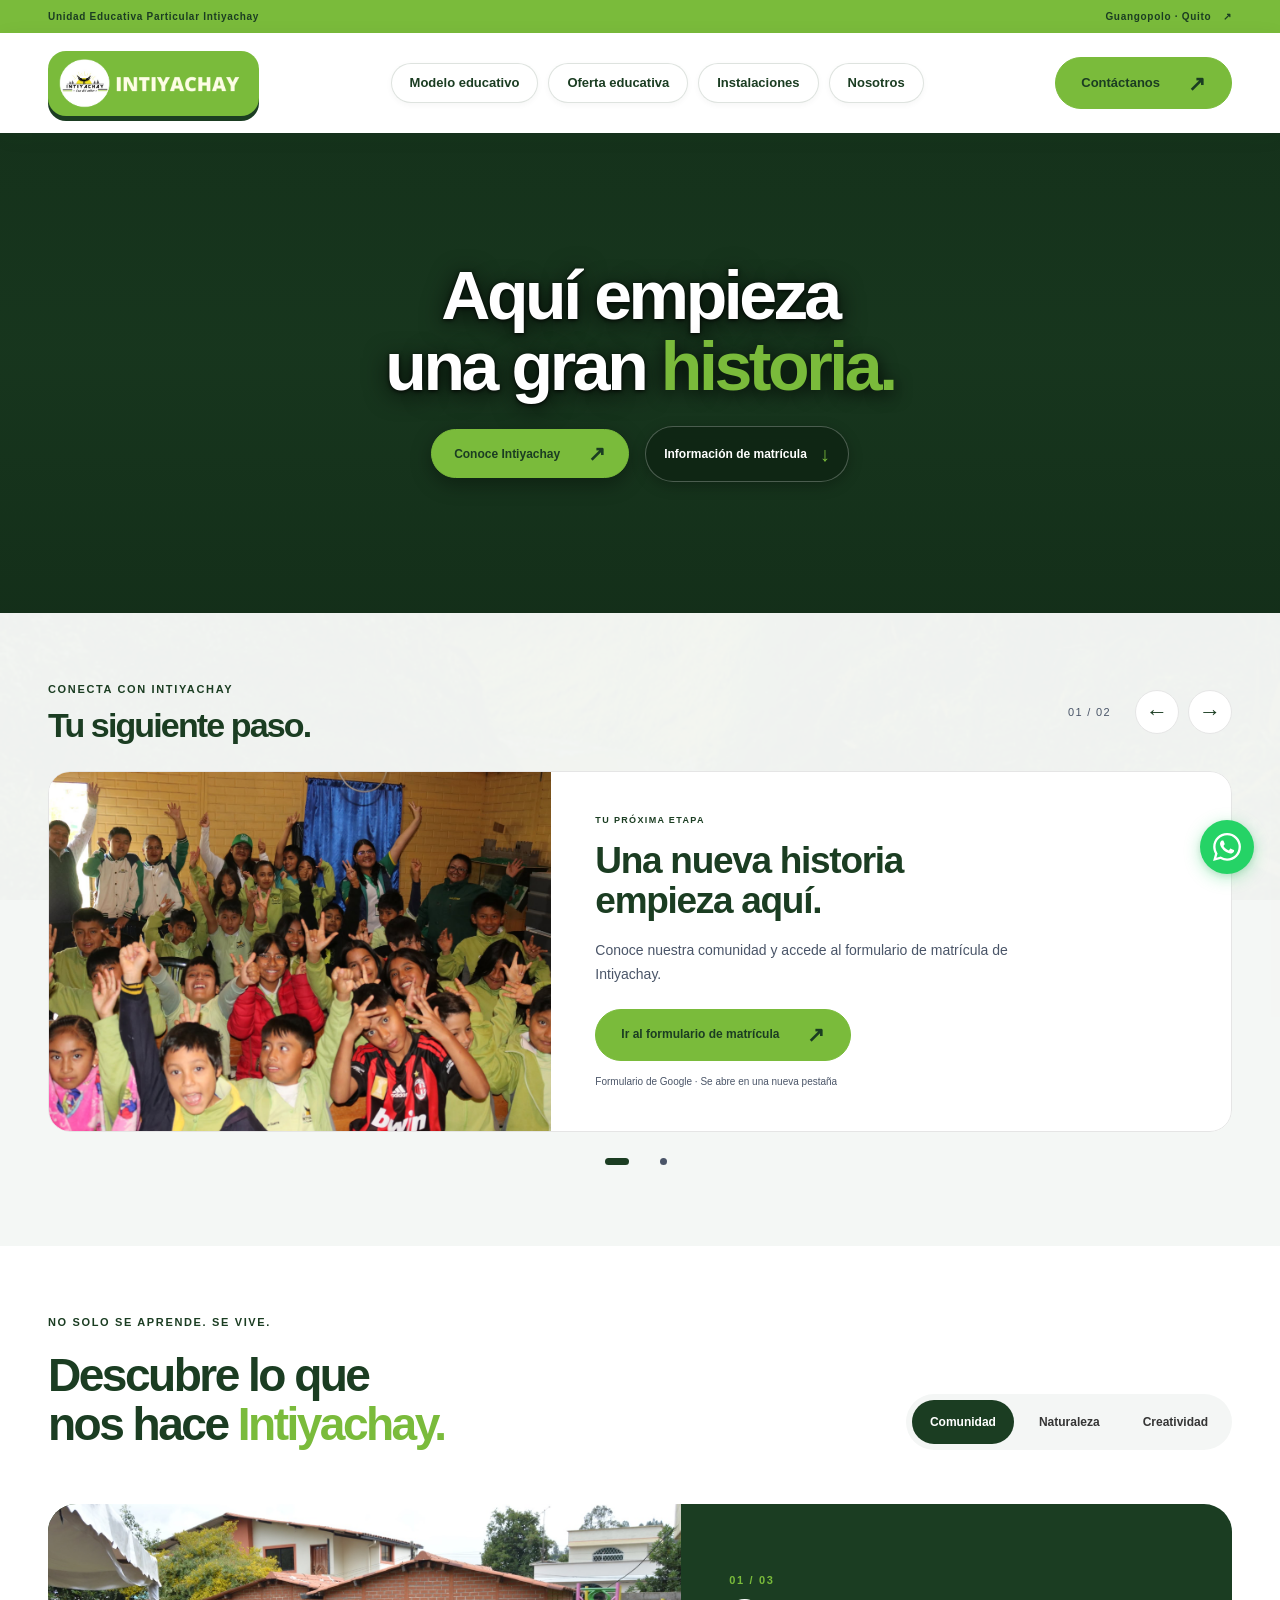
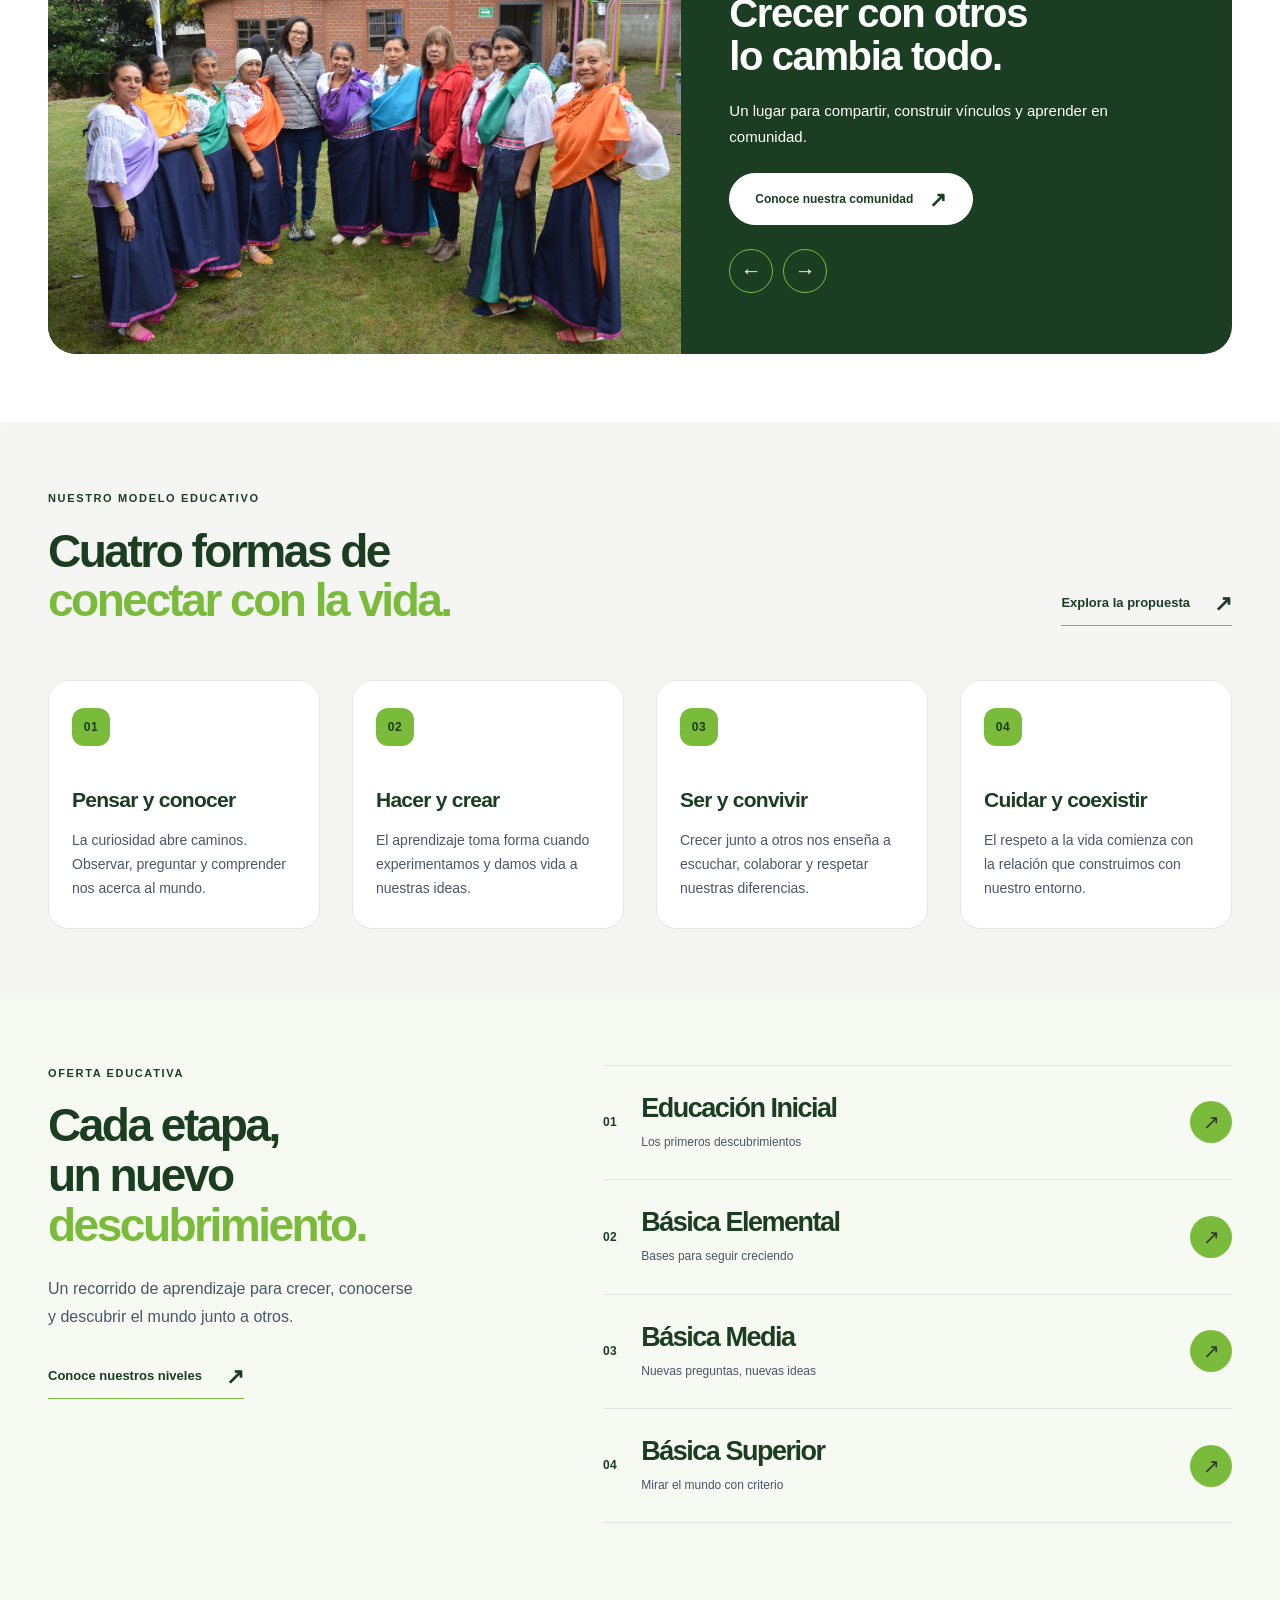
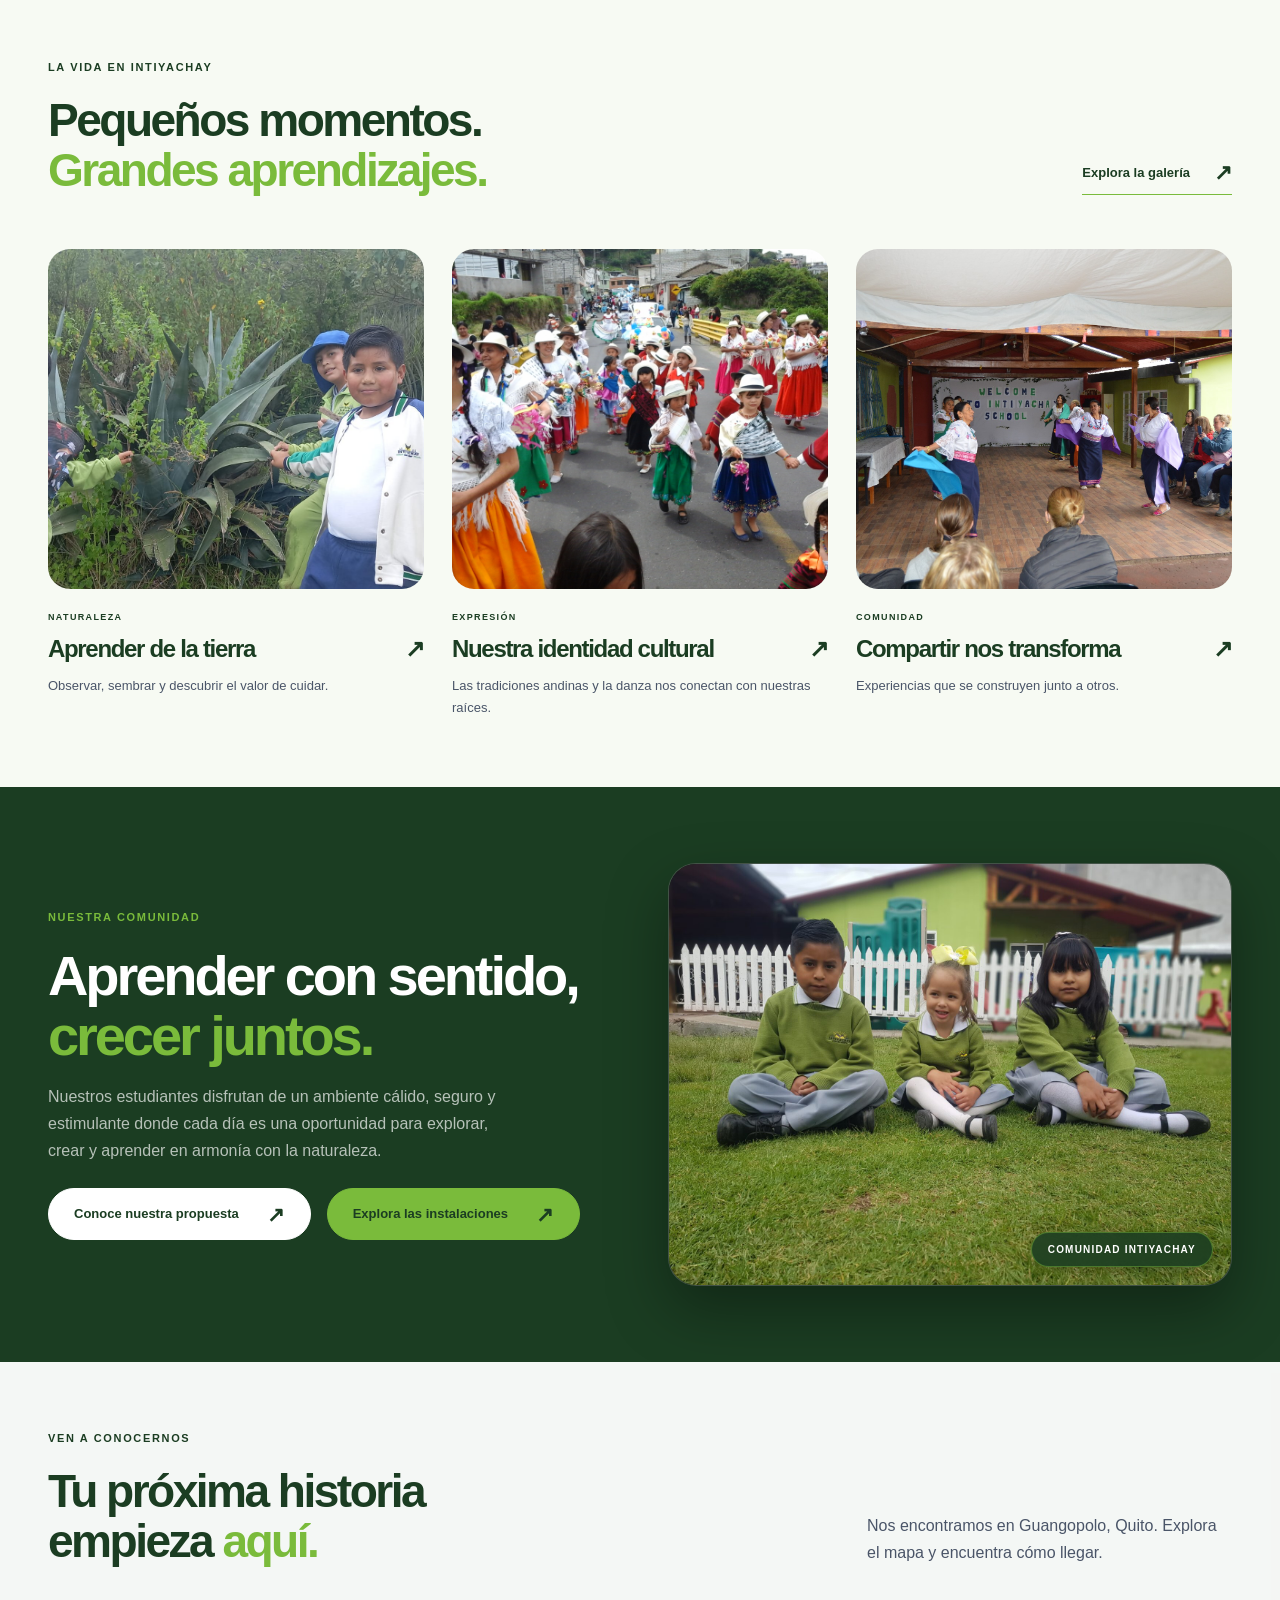
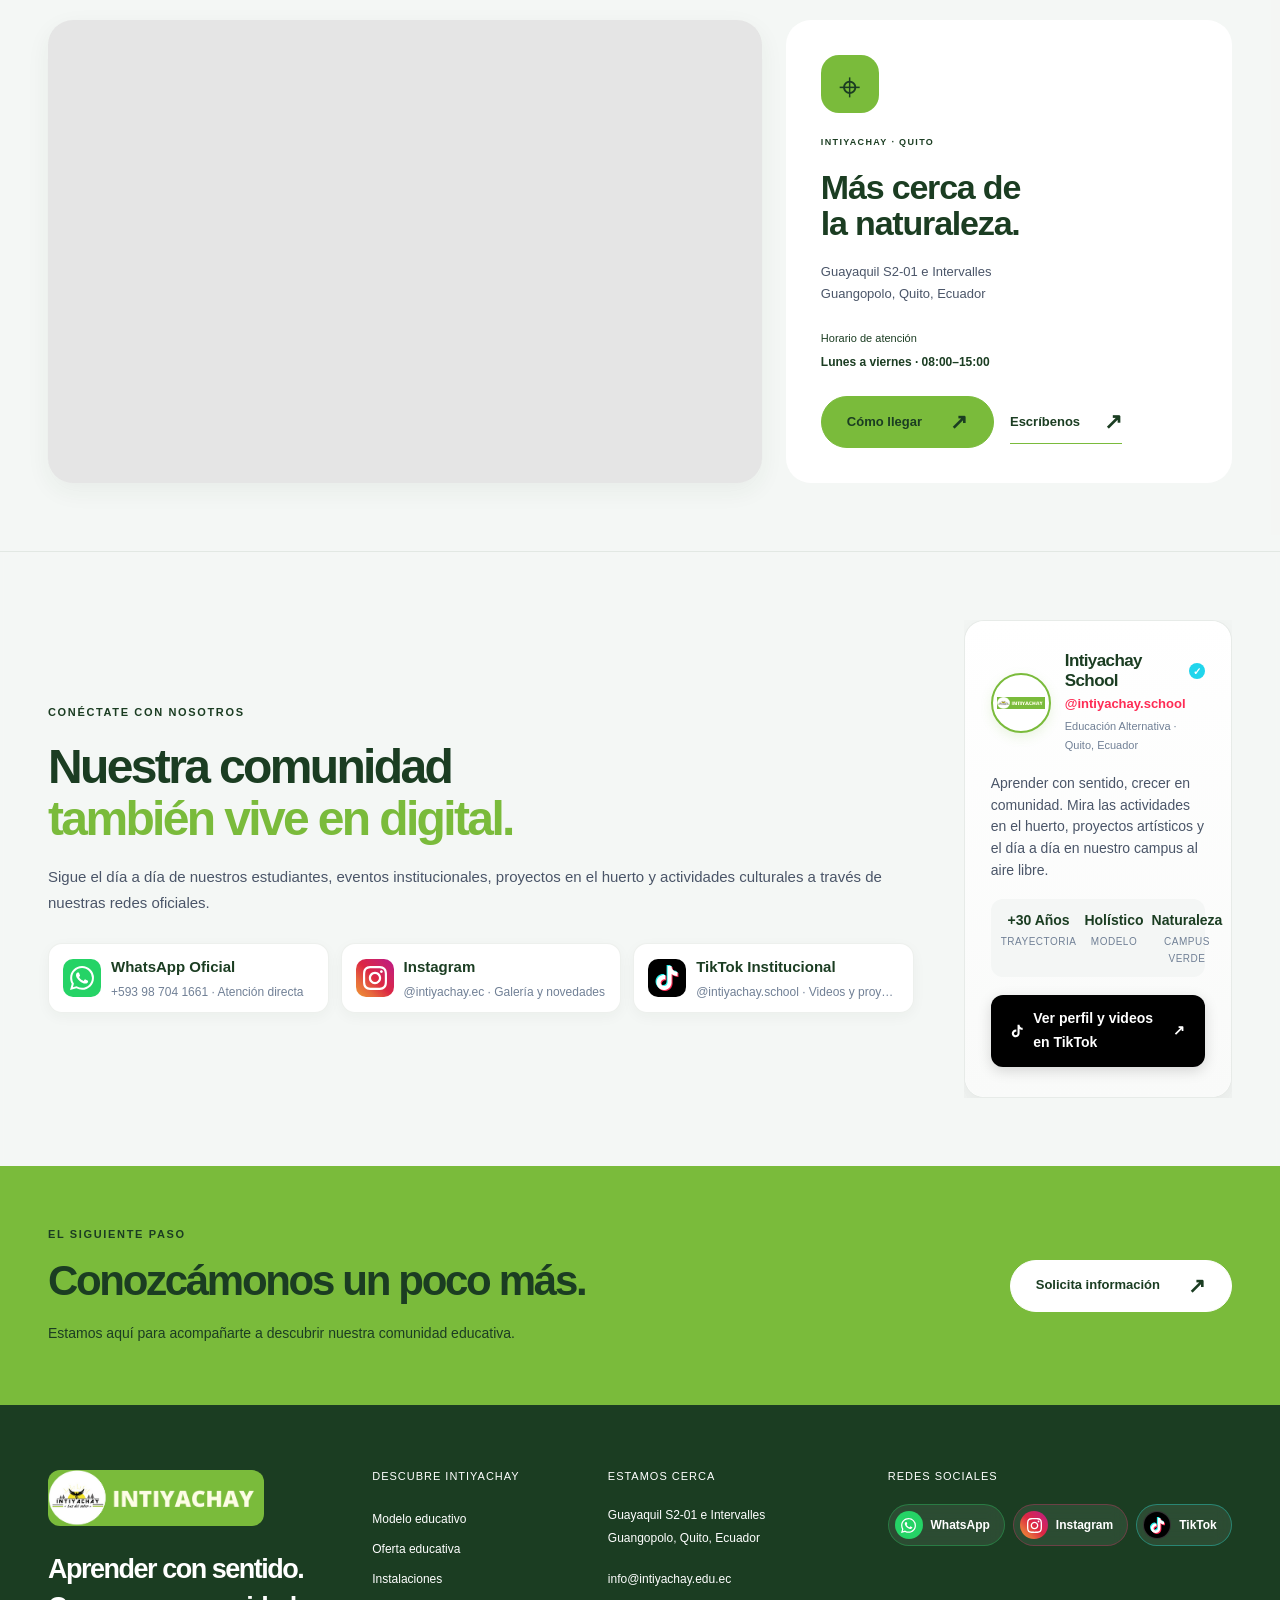
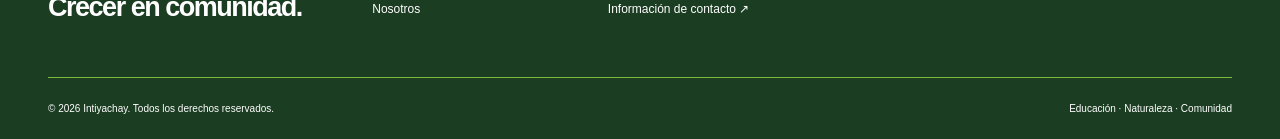
==== commit 6d7a207c: "fix(mobile): sustituir imagen no encontrada por jardin-actividad.jpg y optimizar visualizacion respo" ====
--- a/index.html
+++ b/index.html
@@ -298,9 +298,46 @@
         </div>
         <div class="community-tiktok-creator-wrap">
           <blockquote class="tiktok-embed" cite="https://www.tiktok.com/@intiyachay.school"
-            data-unique-id="intiyachay.school" data-embed-type="creator" style="max-width: 780px; min-width: 288px;">
-            <section><a target="_blank"
-                href="https://www.tiktok.com/@intiyachay.school?refer=creator_embed">@intiyachay.school</a></section>
+            data-unique-id="intiyachay.school" data-embed-type="creator">
+            <section class="tiktok-fallback-card">
+              <div class="tiktok-card-header">
+                <div class="tiktok-card-avatar">
+                  <img src="/assets/logo.png" alt="Intiyachay School" width="56" height="56" />
+                </div>
+                <div class="tiktok-card-meta">
+                  <div class="tiktok-card-name-row">
+                    <h3 class="tiktok-card-name">Intiyachay School</h3>
+                    <span class="tiktok-badge-verified" title="Cuenta Institucional Oficial">✓</span>
+                  </div>
+                  <a class="tiktok-card-handle" target="_blank" rel="noopener noreferrer"
+                    href="https://www.tiktok.com/@intiyachay.school?refer=creator_embed">@intiyachay.school</a>
+                  <span class="tiktok-card-tag">Educación Alternativa · Quito, Ecuador</span>
+                </div>
+              </div>
+              <p class="tiktok-card-bio">Aprender con sentido, crecer en comunidad. Mira las actividades en el huerto, proyectos artísticos y el día a día en nuestro campus al aire libre.</p>
+              <div class="tiktok-card-highlights">
+                <div class="tiktok-stat-item">
+                  <strong>+30 Años</strong>
+                  <span>Trayectoria</span>
+                </div>
+                <div class="tiktok-stat-item">
+                  <strong>Holístico</strong>
+                  <span>Modelo</span>
+                </div>
+                <div class="tiktok-stat-item">
+                  <strong>Naturaleza</strong>
+                  <span>Campus Verde</span>
+                </div>
+              </div>
+              <a class="tiktok-card-cta" target="_blank" rel="noopener noreferrer"
+                href="https://www.tiktok.com/@intiyachay.school?refer=creator_embed">
+                <svg viewBox="0 0 24 24" width="18" height="18" aria-hidden="true">
+                  <path d="M12.525.02c1.31-.02 2.61-.01 3.91-.02.08 1.53.63 3.09 1.75 4.17 1.12 1.11 2.7 1.62 4.24 1.79v4.03c-1.44-.05-2.89-.35-4.2-.97-.57-.26-1.1-.59-1.62-.93-.01 2.92.01 5.84-.02 8.75-.08 1.4-.54 2.79-1.35 3.94-1.31 1.92-3.58 3.17-5.91 3.21-1.43.08-2.86-.31-4.08-1.03-2.02-1.19-3.44-3.37-3.65-5.71-.02-.5-.03-1-.01-1.49.18-1.9 1.12-3.72 2.58-4.96 1.66-1.44 3.98-2.13 6.15-1.72.02 1.48-.04 2.96-.04 4.44-.99-.32-2.15-.23-3.02.37-.63.41-1.11 1.04-1.36 1.75-.21.51-.24 1.07-.14 1.61.24 1.64 1.82 2.89 3.5 2.74 1.41-.05 2.67-.97 3.09-2.31.2-.53.28-1.1.27-1.67V0z" />
+                </svg>
+                <span>Ver perfil y videos en TikTok</span>
+                <span aria-hidden="true">↗</span>
+              </a>
+            </section>
           </blockquote>
         </div>
       </div>
--- a/assets/styles.css
+++ b/assets/styles.css
@@ -4622,14 +4622,184 @@
   display: flex !important;
   justify-content: center !important;
   align-items: center !important;
+  width: 100% !important;
+  max-width: 100% !important;
+  overflow: hidden !important;
+  box-sizing: border-box !important;
 }
 
 .community-tiktok-creator-wrap .tiktok-embed {
   margin: 0 auto !important;
-  border-radius: 18px !important;
-  box-shadow: 0 10px 30px rgba(0, 0, 0, 0.08) !important;
-  border: 1px solid rgba(27, 61, 34, 0.08) !important;
+  border-radius: 20px !important;
+  box-shadow: 0 12px 36px rgba(0, 0, 0, 0.08) !important;
+  border: 1px solid rgba(27, 61, 34, 0.1) !important;
   background: #FFFFFF !important;
+  width: 100% !important;
+  max-width: 440px !important;
+  min-width: 0 !important;
+  overflow: hidden !important;
+  box-sizing: border-box !important;
+}
+
+.community-tiktok-creator-wrap iframe {
+  width: 100% !important;
+  max-width: 100% !important;
+  min-width: 0 !important;
+  border-radius: 20px !important;
+  border: none !important;
+  box-sizing: border-box !important;
+  display: block !important;
+}
+
+/* Fallback Card for TikTok Embed */
+.tiktok-fallback-card {
+  padding: 30px 26px !important;
+  background: linear-gradient(180deg, #FFFFFF 0%, #F9FAF9 100%) !important;
+  border-radius: 20px !important;
+  display: flex !important;
+  flex-direction: column !important;
+  gap: 18px !important;
+  box-sizing: border-box !important;
+  width: 100% !important;
+}
+
+.tiktok-card-header {
+  display: flex !important;
+  align-items: center !important;
+  gap: 14px !important;
+}
+
+.tiktok-card-avatar {
+  width: 60px !important;
+  height: 60px !important;
+  border-radius: 50% !important;
+  background: #FFFFFF !important;
+  border: 2px solid #7ABB3B !important;
+  padding: 4px !important;
+  display: flex !important;
+  align-items: center !important;
+  justify-content: center !important;
+  flex-shrink: 0 !important;
+  box-shadow: 0 4px 12px rgba(122, 187, 59, 0.15) !important;
+}
+
+.tiktok-card-avatar img {
+  width: 100% !important;
+  height: auto !important;
+  max-height: 100% !important;
+  object-fit: contain !important;
+}
+
+.tiktok-card-meta {
+  display: flex !important;
+  flex-direction: column !important;
+  gap: 2px !important;
+  min-width: 0 !important;
+}
+
+.tiktok-card-name-row {
+  display: flex !important;
+  align-items: center !important;
+  gap: 6px !important;
+}
+
+.tiktok-card-name {
+  font-size: 17px !important;
+  font-weight: 800 !important;
+  color: #1B3D22 !important;
+  margin: 0 !important;
+  line-height: 1.2 !important;
+}
+
+.tiktok-badge-verified {
+  width: 16px !important;
+  height: 16px !important;
+  background: #20D5EC !important;
+  color: #FFFFFF !important;
+  border-radius: 50% !important;
+  display: inline-flex !important;
+  align-items: center !important;
+  justify-content: center !important;
+  font-size: 10px !important;
+  font-weight: 900 !important;
+  flex-shrink: 0 !important;
+}
+
+.tiktok-card-handle {
+  font-size: 13px !important;
+  font-weight: 600 !important;
+  color: #FE2C55 !important;
+  text-decoration: none !important;
+}
+
+.tiktok-card-handle:hover {
+  text-decoration: underline !important;
+}
+
+.tiktok-card-tag {
+  font-size: 11px !important;
+  color: #718096 !important;
+  font-weight: 500 !important;
+}
+
+.tiktok-card-bio {
+  font-size: 14px !important;
+  line-height: 1.55 !important;
+  color: #4A5568 !important;
+  margin: 0 !important;
+}
+
+.tiktok-card-highlights {
+  display: grid !important;
+  grid-template-columns: repeat(3, 1fr) !important;
+  gap: 8px !important;
+  padding: 10px !important;
+  background: #F4F6F5 !important;
+  border-radius: 12px !important;
+  text-align: center !important;
+}
+
+.tiktok-stat-item strong {
+  display: block !important;
+  font-size: 14px !important;
+  font-weight: 800 !important;
+  color: #1B3D22 !important;
+}
+
+.tiktok-stat-item span {
+  display: block !important;
+  font-size: 10px !important;
+  color: #718096 !important;
+  font-weight: 500 !important;
+  text-transform: uppercase !important;
+  letter-spacing: 0.5px !important;
+}
+
+.tiktok-card-cta {
+  display: inline-flex !important;
+  align-items: center !important;
+  justify-content: center !important;
+  gap: 10px !important;
+  background: #000000 !important;
+  color: #FFFFFF !important;
+  font-size: 14px !important;
+  font-weight: 700 !important;
+  padding: 12px 20px !important;
+  border-radius: 12px !important;
+  text-decoration: none !important;
+  transition: all 0.25s ease !important;
+  box-shadow: 0 4px 14px rgba(0, 0, 0, 0.15) !important;
+}
+
+.tiktok-card-cta:hover {
+  background: #FE2C55 !important;
+  color: #FFFFFF !important;
+  transform: translateY(-2px) !important;
+  box-shadow: 0 6px 20px rgba(254, 44, 85, 0.35) !important;
+}
+
+.tiktok-card-cta svg {
+  fill: currentColor !important;
 }
 
 @media (max-width: 960px) {
@@ -4640,6 +4810,49 @@
 
   .community-social-grid {
     grid-template-columns: 1fr !important;
-    gap: 36px !important;
+    gap: 32px !important;
+  }
+
+  .social-channels-list {
+    flex-direction: column !important;
+    gap: 12px !important;
+    width: 100% !important;
+  }
+
+  .social-channel-item {
+    width: 100% !important;
+  }
+}
+
+@media (max-width: 600px) {
+  .community-social-section {
+    padding-block: 46px !important;
+  }
+
+  .community-social-copy h2 {
+    font-size: 28px !important;
+  }
+
+  .community-tiktok-creator-wrap .tiktok-embed {
+    max-width: 100% !important;
+    border-radius: 16px !important;
+  }
+
+  .tiktok-fallback-card {
+    padding: 20px 16px !important;
+    gap: 14px !important;
+  }
+
+  .tiktok-card-avatar {
+    width: 50px !important;
+    height: 50px !important;
+  }
+
+  .tiktok-card-name {
+    font-size: 15px !important;
+  }
+
+  .tiktok-card-bio {
+    font-size: 13px !important;
   }
 }
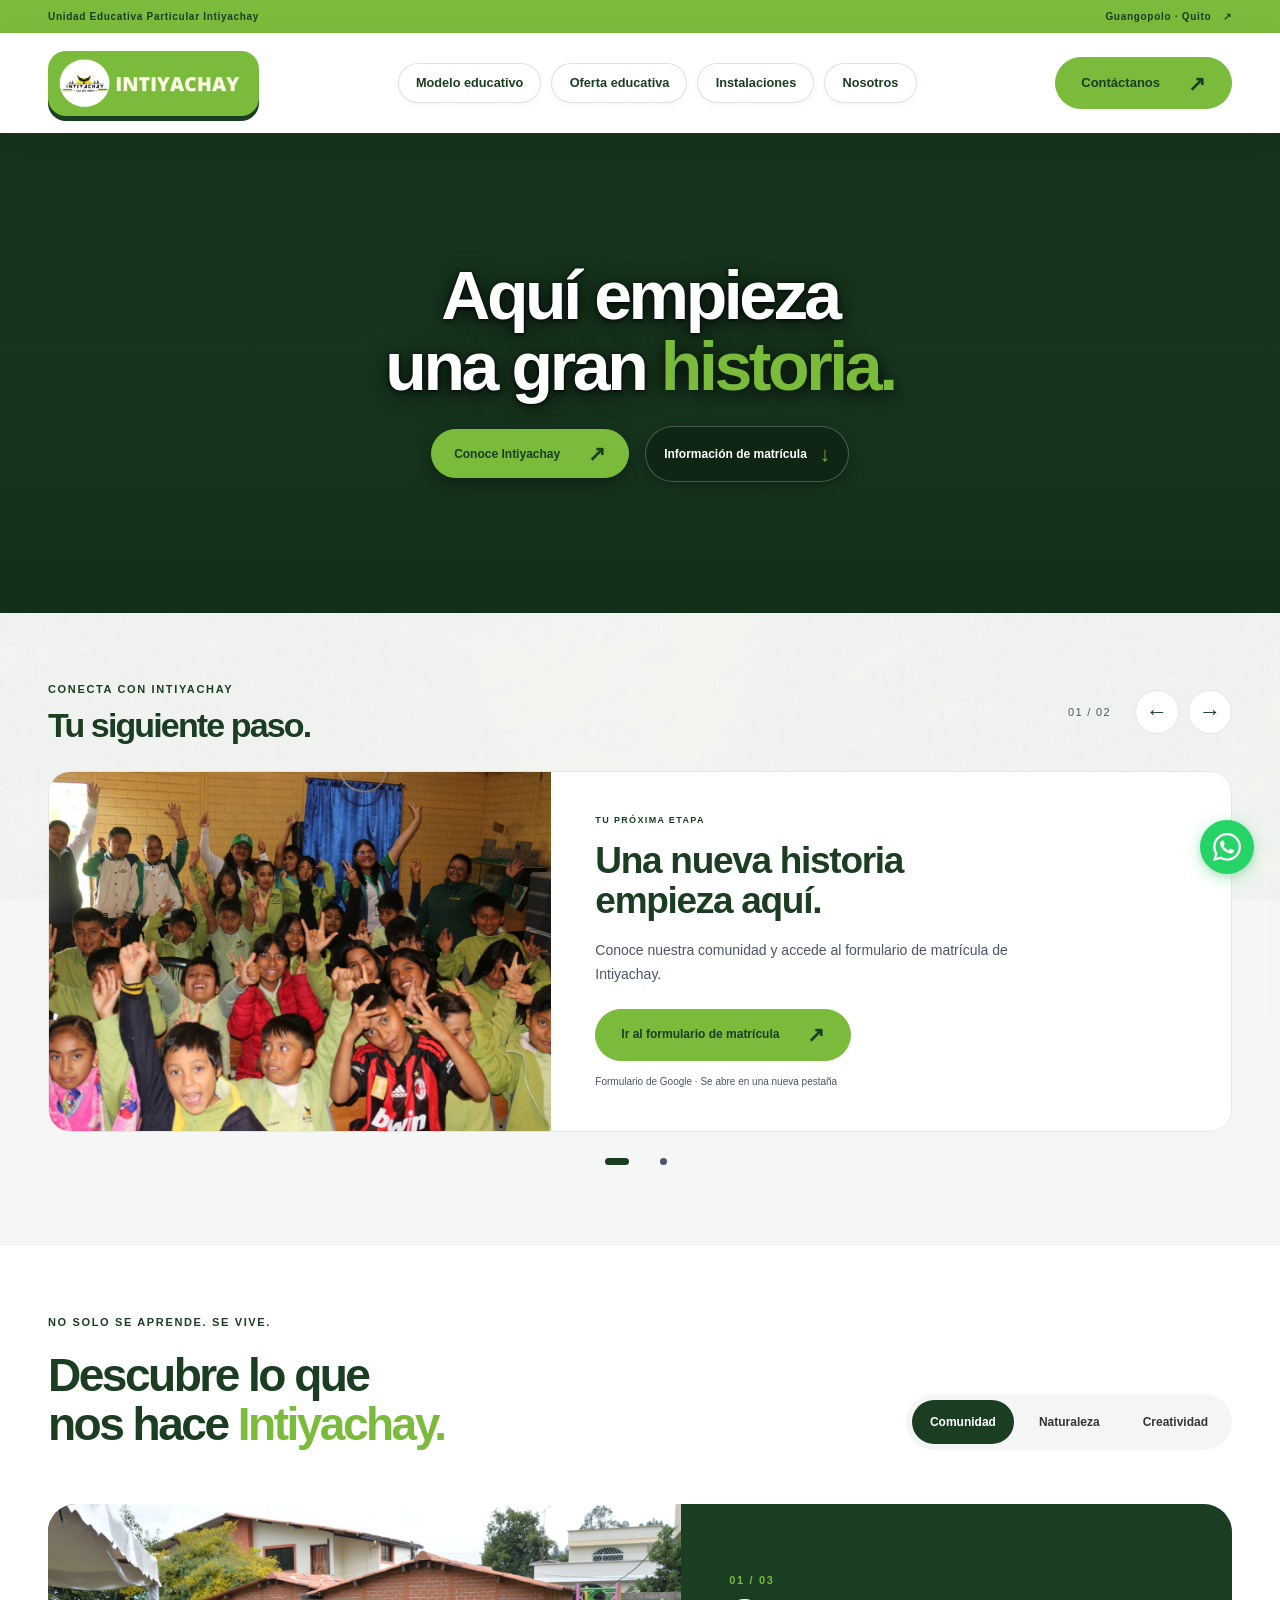
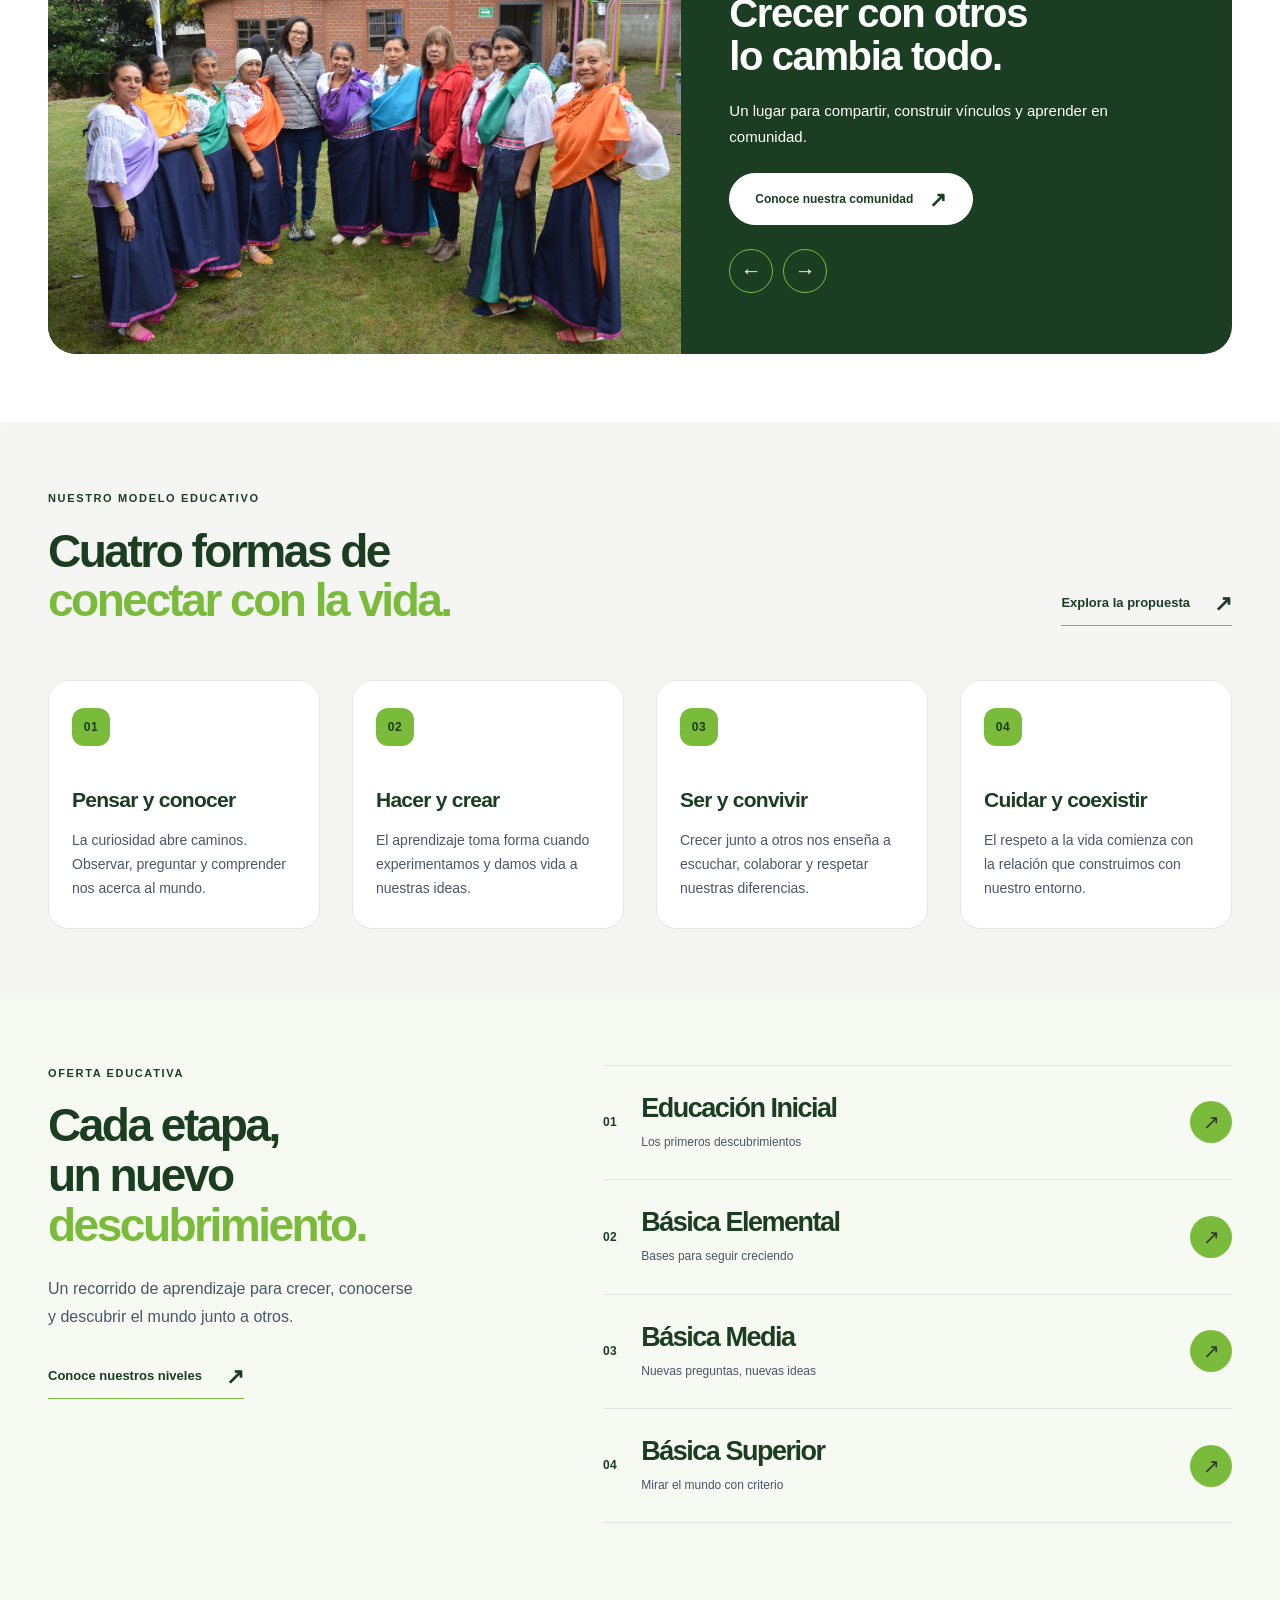
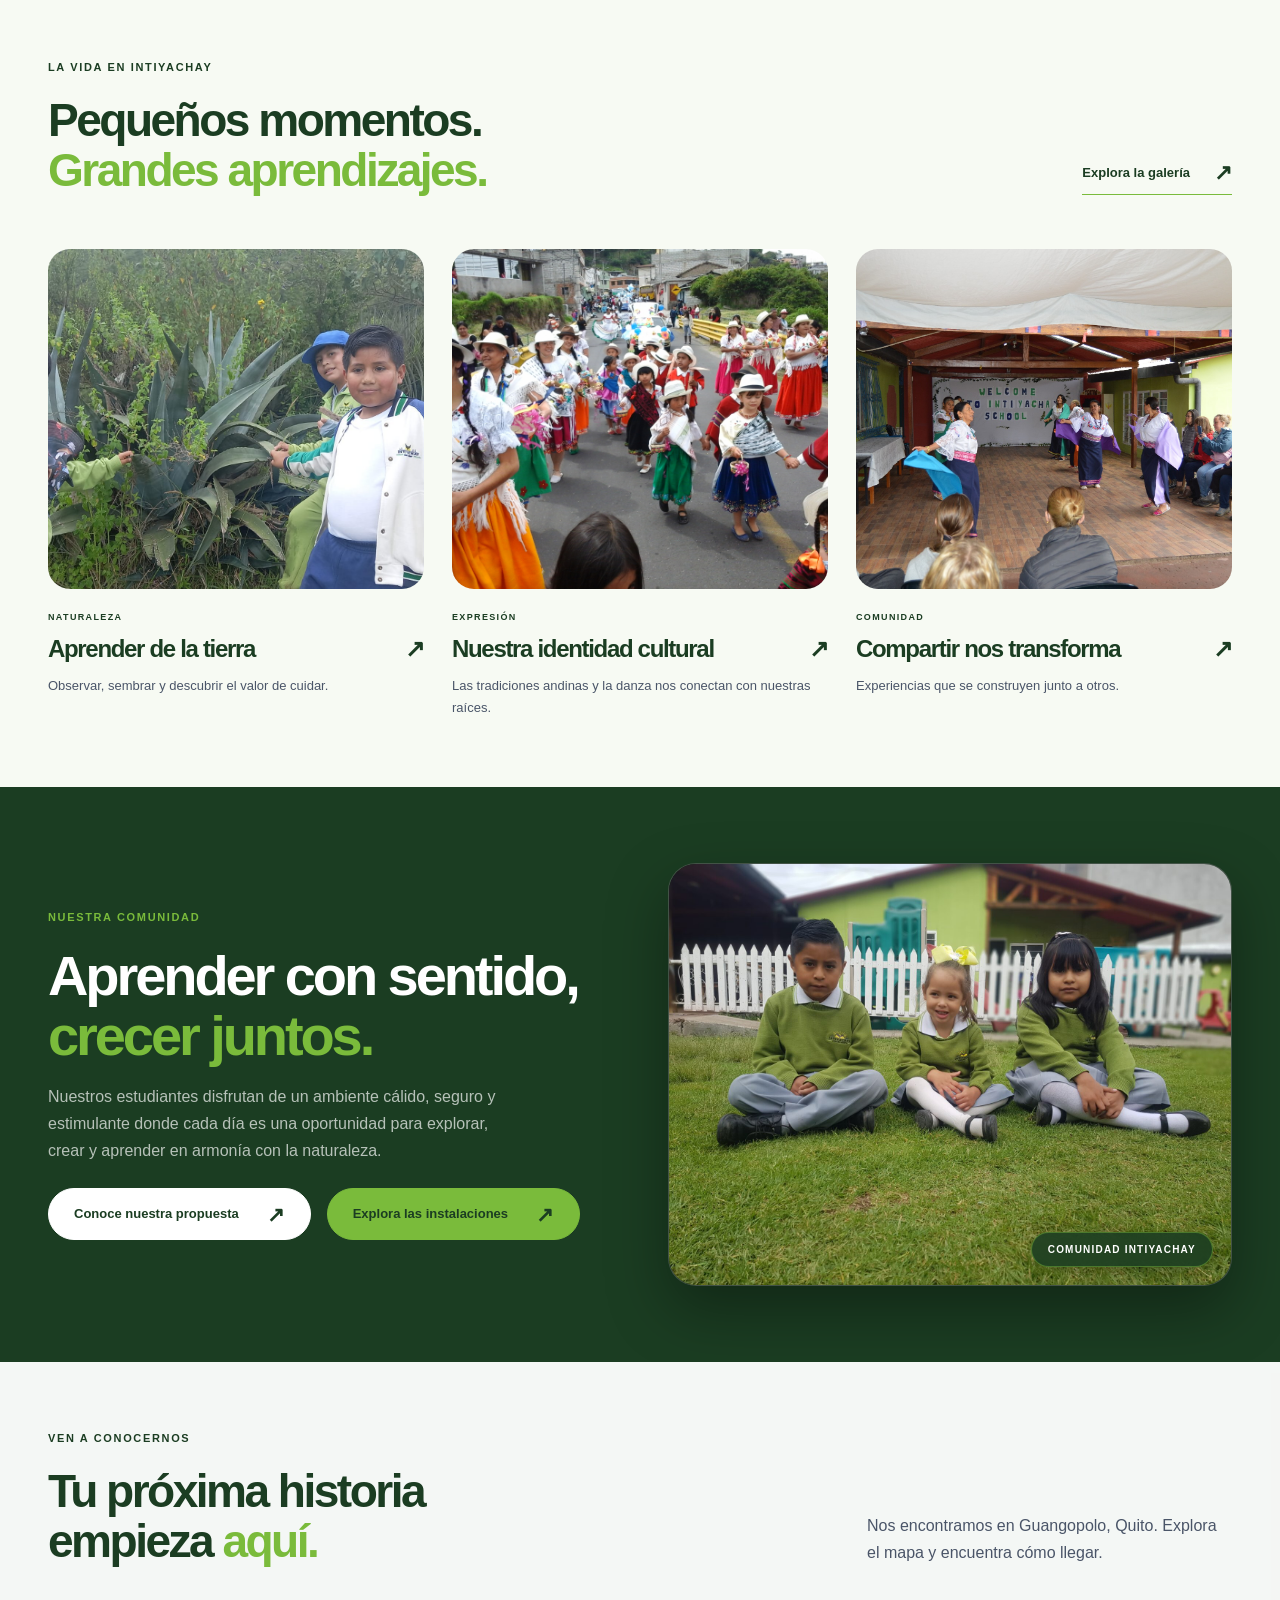
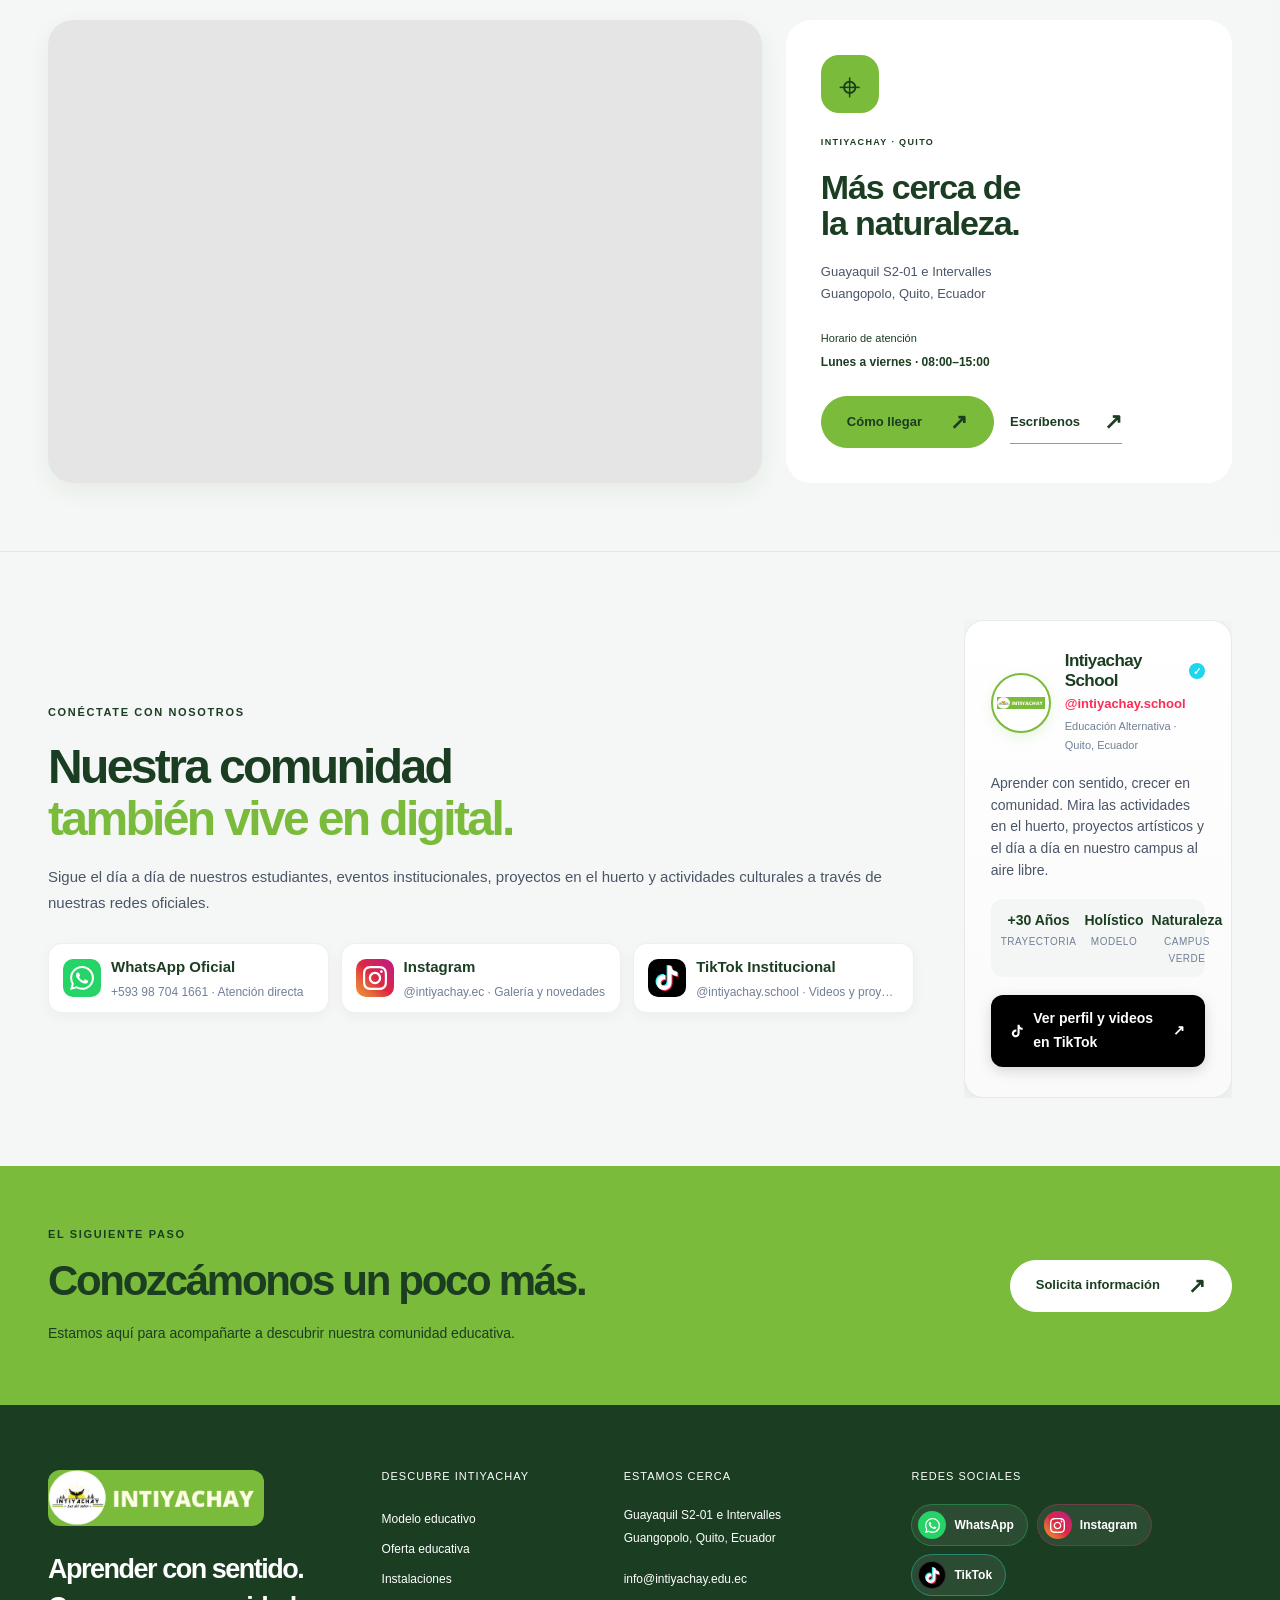
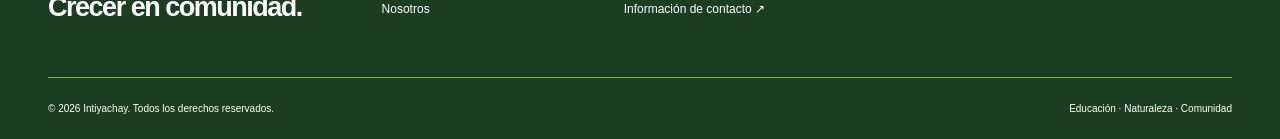
==== commit c6fa6c8b: "feat(nav): habilitar barra desplazable horizontalmente en movil con las 5 opciones completas y autoc" ====
--- a/index.html
+++ b/index.html
@@ -24,7 +24,8 @@
           src="/assets/logo.png" width="270" /></a>
       <nav aria-label="Navegación principal" class="desktop-nav"><a href="/modelo-educativo/">Modelo educativo</a><a
           href="/oferta-educativa/">Oferta educativa</a><a href="/nuestras-instalciones/">Instalaciones</a><a
-          href="/acerca-de-nosotros/">Nosotros</a></nav><a class="button small header-cta"
+          href="/acerca-de-nosotros/">Nosotros</a><a class="nav-contact-pill"
+          href="/contacto/">Contáctanos</a></nav><a class="button small header-cta"
         href="/contacto/">Contáctanos<span aria-hidden="true">↗</span></a><button aria-controls="mobile-menu"
         aria-expanded="false" aria-label="Abrir menú" class="menu-toggle"><span></span><span></span></button>
     </div>
--- a/assets/styles.css
+++ b/assets/styles.css
@@ -15,7 +15,9 @@
 
 html {
   scroll-behavior: smooth;
-  scroll-padding-top: 115px
+  scroll-padding-top: 115px;
+  overflow-x: hidden;
+  max-width: 100vw;
 }
 
 body {
@@ -23,7 +25,19 @@
   background: var(--white);
   color: var(--ink);
   font: 16px/1.7 Arial, Helvetica, sans-serif;
-  -webkit-font-smoothing: antialiased
+  -webkit-font-smoothing: antialiased;
+  overflow-x: hidden;
+  max-width: 100vw;
+}
+
+h1,
+h2,
+h3,
+h4,
+p,
+span,
+a {
+  overflow-wrap: break-word;
 }
 
 h1,
@@ -1831,8 +1845,9 @@
 }
 
 @media(max-width:380px) {
-  .hero h1 {
-    font-size: 49px
+  .hero h1,
+  .photo-hero h1 {
+    font-size: clamp(30px, 9.5vw, 42px) !important;
   }
 
   .hero-photo {
@@ -2817,8 +2832,9 @@
   }
 
   .location-card .text-link {
-    margin-top: 0;
-    margin-left: 15px
+    display: inline-block;
+    margin-top: 14px;
+    margin-left: 0;
   }
 
   .location-card h3 {
@@ -3756,6 +3772,106 @@
   box-shadow: 0 4px 14px rgba(122, 187, 59, 0.3) !important;
 }
 
+@media (min-width: 901px) {
+  .desktop-nav .nav-contact-pill {
+    display: none !important;
+  }
+}
+
+@media (max-width: 900px) {
+  .header {
+    position: sticky !important;
+    top: 0 !important;
+    z-index: 1000 !important;
+    background: rgba(255, 255, 255, 0.98) !important;
+    backdrop-filter: blur(12px) !important;
+    -webkit-backdrop-filter: blur(12px) !important;
+    border-bottom: 1px solid rgba(27, 61, 34, 0.08) !important;
+    box-shadow: 0 4px 20px rgba(0, 0, 0, 0.04) !important;
+  }
+
+  .nav-row {
+    height: auto !important;
+    min-height: 52px !important;
+    padding-top: 10px !important;
+    padding-bottom: 8px !important;
+    display: flex !important;
+    flex-wrap: wrap !important;
+    align-items: center !important;
+    justify-content: space-between !important;
+    row-gap: 8px !important;
+    column-gap: 12px !important;
+  }
+
+  .brand {
+    display: flex !important;
+    align-items: center !important;
+    flex-shrink: 0 !important;
+  }
+
+  .brand img {
+    width: 140px !important;
+    height: auto !important;
+    display: block !important;
+  }
+
+  .menu-toggle {
+    display: flex !important;
+    align-items: center !important;
+    justify-content: center !important;
+    margin-left: auto !important;
+    width: 40px !important;
+    height: 40px !important;
+    padding: 8px !important;
+  }
+
+  .header-cta {
+    display: none !important;
+  }
+
+  /* Barra de navegación de botones desplazable horizontalmente */
+  .desktop-nav {
+    display: flex !important;
+    order: 3 !important;
+    width: 100% !important;
+    max-width: 100% !important;
+    overflow-x: auto !important;
+    overflow-y: hidden !important;
+    -webkit-overflow-scrolling: touch !important;
+    scrollbar-width: none !important;
+    -ms-overflow-style: none !important;
+    gap: 8px !important;
+    padding: 2px 2px 6px 2px !important;
+    margin: 0 !important;
+    white-space: nowrap !important;
+    scroll-snap-type: x proximity !important;
+    overscroll-behavior-x: contain !important;
+  }
+
+  .desktop-nav::-webkit-scrollbar {
+    display: none !important;
+    width: 0 !important;
+    height: 0 !important;
+  }
+
+  .desktop-nav a {
+    flex-shrink: 0 !important;
+    display: inline-flex !important;
+    align-items: center !important;
+    justify-content: center !important;
+    padding: 7px 15px !important;
+    font-size: 12px !important;
+    font-weight: 600 !important;
+    border-radius: 100px !important;
+    scroll-snap-align: start !important;
+    white-space: nowrap !important;
+  }
+
+  .desktop-nav .nav-contact-pill {
+    display: inline-flex !important;
+  }
+}
+
 /* Espaciados más compactos y fluidos (sin huecos vacíos excesivos) */
 .section {
   padding-block: 68px !important;
@@ -3801,7 +3917,7 @@
 .social-links-list {
   display: flex !important;
   flex-direction: row !important;
-  flex-wrap: nowrap !important;
+  flex-wrap: wrap !important;
   gap: 8px !important;
   align-items: center !important;
 }
@@ -4099,10 +4215,13 @@
   display: block;
 }
 
-.grade-thumb span {
+.grade-thumb span,
+.grade-thumb figcaption {
   font-size: 11px;
   font-weight: 600;
   color: #1B3D22;
+  margin: 0;
+  line-height: 1.35;
 }
 
 /* Tarjetas Históricas (Acerca de nosotros) */
@@ -4855,4 +4974,9 @@
   .tiktok-card-bio {
     font-size: 13px !important;
   }
+
+  .history-grid {
+    grid-template-columns: 1fr !important;
+    gap: 18px !important;
+  }
 }
